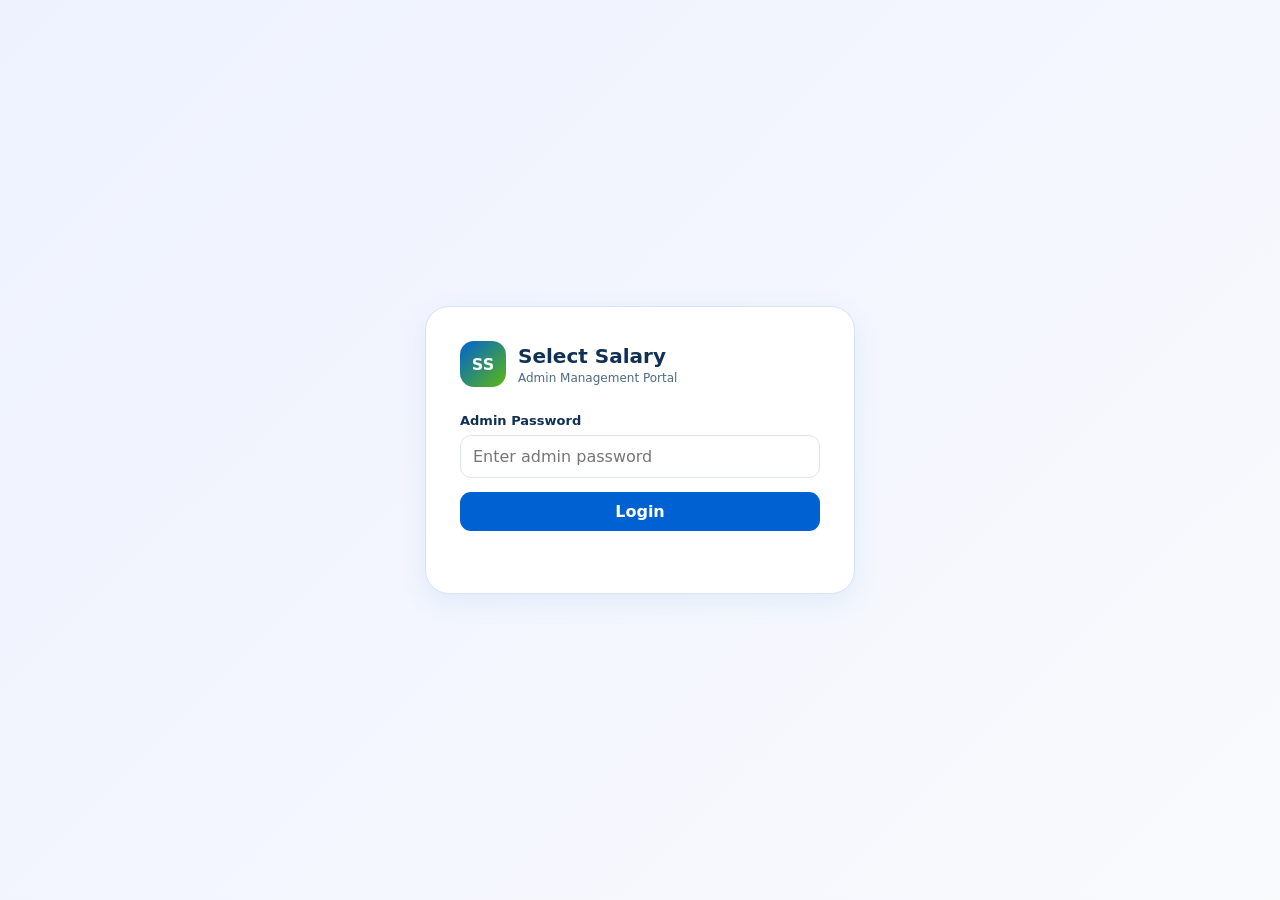
==== admin.html @ cc9e25c1 "Add files via upload first draft after Colour change" ====
<!DOCTYPE html>
<html lang="en">
<head>
<meta charset="UTF-8">
<meta name="viewport" content="width=device-width, initial-scale=1.0">
<title>Select Salary | Admin Dashboard</title>

<style>
* {
  box-sizing: border-box;
}

:root {
  --bg: #f4f8fb;
  --card: #ffffff;
  --text: #123054;
  --muted: #4d6a86;
  --line: #d7e4f2;
  --primary: #0062d2;
  --primary2: #5cb811;
  --success: #5cb811;
  --warning: #b7791f;
  --danger: #c53030;
  --shadow: 0 8px 28px rgba(0,98,210,.08);
  --radius: 18px;
  --blue: #0062d2;
  --green: #5cb811;
  --blue-soft: #e6f0fb;
  --green-soft: #eef8e4;
}

html {
  scroll-behavior: smooth;
}

body {
  margin: 0;
  background: var(--bg);
  color: var(--text);
  font-family: Inter, system-ui, -apple-system, BlinkMacSystemFont, "Segoe UI", sans-serif;
}

img,
svg,
video,
canvas {
  max-width: 100%;
}

button,
input,
select,
textarea {
  font: inherit;
}

button {
  cursor: pointer;
}

.hidden {
  display: none !important;
}

/* =========================
   LOGIN
========================= */

.login-screen {
  min-height: 100vh;
  display: grid;
  place-items: center;
  padding: 24px;
  background: linear-gradient(135deg, #eef2ff, #f8fafc);
}

.login-card {
  width: min(430px, 100%);
  background: #fff;
  border: 1px solid var(--line);
  border-radius: 24px;
  padding: 34px;
  box-shadow: var(--shadow);
}

.brand {
  display: flex;
  align-items: center;
  gap: 12px;
  margin-bottom: 26px;
}

.brand-logo {
  width: 46px;
  height: 46px;
  border-radius: 14px;
  background: linear-gradient(135deg, var(--primary), var(--primary2));
  color: #fff;
  display: grid;
  place-items: center;
  font-weight: 800;
  flex-shrink: 0;
}

.brand h1 {
  font-size: 20px;
  margin: 0;
}

.brand p {
  font-size: 12px;
  color: var(--muted);
  margin: 3px 0 0;
}

label {
  font-size: 13px;
  font-weight: 700;
  display: block;
  margin: 0 0 7px;
}

input,
select,
textarea {
  width: 100%;
  border: 1px solid #dfe3eb;
  border-radius: 11px;
  padding: 11px 12px;
  background: #fff;
  outline: none;
  color: var(--text);
}

input:focus,
select:focus,
textarea:focus {
  border-color: var(--primary);
  box-shadow: 0 0 0 3px rgba(79,70,229,.10);
}

.btn {
  border: 0;
  border-radius: 11px;
  padding: 10px 15px;
  font-weight: 700;
  background: #eef0f5;
  color: #303747;
  transition: .15s ease;
}

.btn:hover {
  transform: translateY(-1px);
}

.btn-primary {
  background: var(--primary);
  color: #fff;
}

.btn-danger {
  background: #fee2e2;
  color: #991b1b;
}

.btn-success {
  background: #dcfce7;
  color: #166534;
}

.btn:disabled {
  opacity: .55;
  cursor: not-allowed;
  transform: none;
}

.full {
  width: 100%;
}

.error {
  color: var(--danger);
  font-size: 13px;
  margin-top: 10px;
  min-height: 18px;
  line-height: 1.4;
}

/* =========================
   APP
========================= */

.app {
  min-height: 100vh;
  max-width: 100%;
}

.topbar {
  min-height: 72px;
  height: auto;
  background: #fff;
  border-bottom: 1px solid var(--line);
  display: flex;
  align-items: center;
  justify-content: space-between;
  gap: 12px;
  padding: 12px 28px;
  position: sticky;
  top: 0;
  z-index: 20;
}

.top-left {
  display: flex;
  align-items: center;
  gap: 13px;
}

.top-title {
  font-size: 18px;
  font-weight: 800;
}

.top-sub {
  font-size: 11px;
  color: var(--muted);
}

.top-actions {
  display: flex;
  gap: 9px;
  align-items: center;
}

.layout {
  display: flex;
  min-height: calc(100vh - 72px);
}

.sidebar {
  width: 235px;
  background: #fff;
  border-right: 1px solid var(--line);
  padding: 20px 14px;
  flex-shrink: 0;
}

.nav {
  display: grid;
  gap: 5px;
}

.nav button {
  border: 0;
  background: transparent;
  text-align: left;
  padding: 12px 13px;
  border-radius: 11px;
  color: #596174;
  font-weight: 700;
}

.nav button.active,
.nav button:hover {
  background: #eef0ff;
  color: var(--primary);
}

.main {
  flex: 1;
  padding: 26px;
  min-width: 0;
}

.page {
  display: none;
}

.page.active {
  display: block;
}

.page-head {
  display: flex;
  justify-content: space-between;
  gap: 15px;
  align-items: flex-start;
  margin-bottom: 22px;
}

.page-head h2 {
  margin: 0 0 5px;
  font-size: 25px;
}

.page-head p {
  margin: 0;
  color: var(--muted);
  font-size: 13px;
}

/* =========================
   KPI
========================= */

.kpis {
  display: grid;
  grid-template-columns: repeat(5, minmax(0, 1fr));
  gap: 14px;
  margin-bottom: 20px;
}

.kpi {
  background: var(--card);
  border: 1px solid var(--line);
  border-radius: var(--radius);
  padding: 18px;
  box-shadow: var(--shadow);
}

.kpi-label {
  font-size: 12px;
  color: var(--muted);
  font-weight: 700;
}

.kpi-value {
  font-size: 29px;
  font-weight: 850;
  margin-top: 7px;
}

.kpi-note {
  font-size: 11px;
  color: var(--muted);
  margin-top: 3px;
}

/* =========================
   CARDS
========================= */

.grid2 {
  display: grid;
  grid-template-columns: 1.45fr 1fr;
  gap: 18px;
}

.card {
  background: #fff;
  border: 1px solid var(--line);
  border-radius: var(--radius);
  box-shadow: var(--shadow);
  padding: 19px;
}

.card-head {
  display: flex;
  align-items: center;
  justify-content: space-between;
  gap: 10px;
  margin-bottom: 16px;
}

.card-head h3 {
  margin: 0;
  font-size: 15px;
}

.muted {
  color: var(--muted);
  font-size: 12px;
}

/* =========================
   PIPELINE
========================= */

.pipeline {
  display: grid;
  gap: 11px;
}

.pipe-row {
  display: grid;
  grid-template-columns: 130px 1fr 45px;
  gap: 10px;
  align-items: center;
  font-size: 12px;
  font-weight: 700;
}

.bar {
  height: 9px;
  background: #edf0f5;
  border-radius: 99px;
  overflow: hidden;
}

.bar i {
  display: block;
  height: 100%;
  background: var(--primary);
  border-radius: 99px;
  transition: width .3s ease;
}

/* =========================
   TABLE
========================= */

.table-wrap {
  overflow: auto;
  position: relative;
  max-width: 100%;
  -webkit-overflow-scrolling: touch;
  overscroll-behavior-x: contain;
}

.table {
  width: 100%;
  border-collapse: collapse;
  min-width: 980px;
}

.table th,
.table td {
  padding: 12px 10px;
  border-bottom: 1px solid var(--line);
  text-align: left;
  font-size: 12px;
  vertical-align: top;
}

.table th {
  font-size: 11px;
  color: var(--muted);
  text-transform: uppercase;
  letter-spacing: .04em;
}

.table tr:hover td {
  background: #fafbff;
}

/* =========================
   BADGES
========================= */

.badge {
  display: inline-flex;
  align-items: center;
  border-radius: 99px;
  padding: 5px 9px;
  font-size: 10px;
  font-weight: 800;
  background: #eef0f5;
  white-space: nowrap;
}

.b-new {
  background: #e0e7ff;
  color: #3730a3;
}

.b-contact {
  background: #fef3c7;
  color: #92400e;
}

.b-short {
  background: #dcfce7;
  color: #166534;
}

.b-selected {
  background: #d1fae5;
  color: #065f46;
}

.b-reject {
  background: #fee2e2;
  color: #991b1b;
}

/* =========================
   FILTERS
========================= */

.filters {
  display: grid;
  grid-template-columns: 2fr repeat(4, 1fr) auto;
  gap: 9px;
  margin-bottom: 15px;
}

.filters > * {
  min-width: 0;
}

.search {
  position: relative;
}

.search input {
  padding-left: 36px;
}

.search span {
  position: absolute;
  left: 12px;
  top: 50%;
  transform: translateY(-50%);
  color: #9ca3af;
  pointer-events: none;
}

/* =========================
   ACTIONS
========================= */

.actions {
  display: flex;
  gap: 6px;
  flex-wrap: wrap;
}

.icon-btn {
  padding: 7px 9px;
  border: 0;
  border-radius: 9px;
  background: #f0f2f7;
  font-size: 12px;
  font-weight: 700;
}

.icon-btn:hover {
  background: #e6e9f0;
}

/* =========================
   QUICK ACTIONS
========================= */

.quick-actions-cell {
  position: relative;
  min-width: 105px;
}

.quick-actions {
  position: relative;
  display: flex;
  justify-content: flex-start;
  align-items: center;
}

.quick-menu-btn {
  width: 36px;
  height: 36px;
  border: 1px solid #e2e5ec;
  border-radius: 10px;
  background: #f8f9fc;
  color: #303747;
  display: inline-flex;
  align-items: center;
  justify-content: center;
  font-size: 21px;
  line-height: 1;
  padding: 0;
  transition: .15s ease;
}

.quick-menu-btn:hover,
.quick-menu-btn.open {
  background: #eef0ff;
  color: var(--primary);
  border-color: #d8dcff;
}

.quick-menu {
  position: absolute;
  top: calc(100% + 7px);
  right: 0;
  width: 205px;
  background: #fff;
  border: 1px solid #e4e7ee;
  border-radius: 13px;
  box-shadow: 0 14px 35px rgba(20,30,55,.14);
  padding: 6px;
  z-index: 30;
  display: none;
}

.quick-menu.open {
  display: block;
  animation: quickMenuIn .12s ease;
}

@keyframes quickMenuIn {
  from {
    opacity: 0;
    transform: translateY(-4px);
  }
  to {
    opacity: 1;
    transform: translateY(0);
  }
}

.quick-menu-item {
  width: 100%;
  border: 0;
  background: transparent;
  display: flex;
  align-items: center;
  gap: 10px;
  text-align: left;
  padding: 10px 11px;
  border-radius: 9px;
  font-size: 12px;
  font-weight: 700;
  color: #303747;
}

.quick-menu-item:hover {
  background: #f4f5f9;
}

.quick-menu-icon {
  width: 25px;
  text-align: center;
  font-size: 16px;
  flex-shrink: 0;
}

.quick-menu-divider {
  height: 1px;
  background: var(--line);
  margin: 5px 4px;
}

/* When menu is near bottom, JS can add this class */
.quick-menu.open-up {
  top: auto;
  bottom: calc(100% + 7px);
}

/* =========================
   EMPTY
========================= */

.empty {
  text-align: center;
  padding: 45px;
  color: var(--muted);
  font-size: 13px;
}

/* =========================
   MODALS
========================= */

.modal-backdrop {
  position: fixed;
  inset: 0;
  background: rgba(15,23,42,.45);
  z-index: 50;
  display: none;
  align-items: center;
  justify-content: center;
  padding: 20px;
}

.modal-backdrop.open {
  display: flex;
}

.modal {
  width: min(850px, 100%);
  max-height: 90vh;
  overflow: auto;
  background: #fff;
  border-radius: 20px;
  padding: 23px;
  box-shadow: 0 20px 60px rgba(0,0,0,.2);
}

.modal-head {
  display: flex;
  justify-content: space-between;
  gap: 12px;
  align-items: flex-start;
  margin-bottom: 18px;
}

.modal-head h3 {
  margin: 0;
  font-size: 20px;
}

.close {
  border: 0;
  background: #f1f3f7;
  width: 34px;
  height: 34px;
  border-radius: 50%;
  font-size: 18px;
}

.form-grid {
  display: grid;
  grid-template-columns: repeat(2, 1fr);
  gap: 14px;
}

.full-col {
  grid-column: 1 / -1;
}

.modal-foot {
  display: flex;
  justify-content: flex-end;
  flex-wrap: wrap;
  gap: 8px;
  margin-top: 18px;
}

/* =========================
   RESUME
========================= */

.resume-btn {
  display: inline-block;
  text-decoration: none;
  background: #eef0ff;
  color: var(--primary);
  font-weight: 800;
  padding: 7px 10px;
  border-radius: 9px;
  font-size: 11px;
}

.resume-btn:hover {
  background: #e4e6ff;
}

/* =========================
   SMART ASSIST
========================= */

.assist {
  background: linear-gradient(135deg, #f5f3ff, #fff);
  border: 1px solid #ddd8ff;
}

.assist-row {
  display: flex;
  gap: 9px;
}

.assist-row input {
  flex: 1;
}

.assist-help {
  margin-top: 9px;
  font-size: 11px;
  color: var(--muted);
  line-height: 1.5;
}

.result-count {
  font-size: 12px;
  color: var(--muted);
  margin-bottom: 10px;
}

/* =========================
   JOBS
========================= */

.job-grid {
  display: grid;
  grid-template-columns: repeat(3, minmax(0, 1fr));
  gap: 15px;
}

.job-card {
  border: 1px solid var(--line);
  border-radius: 15px;
  padding: 16px;
  background: #fff;
}

.job-card h3 {
  margin: 0 0 5px;
  font-size: 15px;
}

.job-card p {
  margin: 4px 0;
  color: var(--muted);
  font-size: 12px;
}

.job-desc {
  margin-top: 10px;
  line-height: 1.5;
}

.job-foot {
  display: flex;
  justify-content: space-between;
  align-items: center;
  flex-wrap: wrap;
  margin-top: 15px;
  gap: 8px;
}

/* =========================
   TOAST
========================= */

.toast {
  position: fixed;
  right: 20px;
  bottom: 20px;
  z-index: 100;
  background: #172033;
  color: #fff;
  border-radius: 12px;
  padding: 12px 15px;
  font-size: 12px;
  font-weight: 700;
  box-shadow: var(--shadow);
  transform: translateY(20px);
  opacity: 0;
  pointer-events: none;
  transition: .2s;
}

.toast.show {
  transform: none;
  opacity: 1;
}

/* =========================
   LOADING
========================= */

.loading-line {
  height: 10px;
  background: #edf0f5;
  border-radius: 8px;
  animation: pulse 1s infinite;
}

@keyframes pulse {
  50% {
    opacity: .45;
  }
}

/* =========================
   RESPONSIVE
========================= */

@media (max-width: 1200px) {

  .kpis {
    grid-template-columns: repeat(3, minmax(0, 1fr));
  }

  .grid2 {
    grid-template-columns: 1fr;
  }

  .job-grid {
    grid-template-columns: repeat(2, minmax(0, 1fr));
  }

  .filters {
    grid-template-columns: 1fr 1fr 1fr;
  }

  .main {
    padding: 20px;
  }
}

@media (max-width: 980px) {

  .topbar {
    padding: 10px 16px;
  }

  .layout {
    flex-direction: column;
    min-height: 0;
  }

  .sidebar {
    width: 100%;
    border-right: 0;
    border-bottom: 1px solid var(--line);
    padding: 10px 12px;
    background: #fff;
  }

  .nav {
    display: flex;
    gap: 6px;
    overflow-x: auto;
    -webkit-overflow-scrolling: touch;
  }

  .nav button {
    flex: 1 0 auto;
    text-align: center;
    white-space: nowrap;
    min-height: 44px;
    padding: 10px 14px;
  }

  .page-head {
    flex-wrap: wrap;
  }

  .pipe-row {
    grid-template-columns: 1fr 40px;
    gap: 8px;
  }

  .pipe-row > :first-child {
    grid-column: 1 / -1;
  }
}

@media (max-width: 760px) {

  .login-screen {
    padding: 16px;
  }

  .login-card {
    padding: 22px 18px;
    border-radius: 18px;
  }

  .topbar {
    padding: 10px 12px;
    align-items: flex-start;
  }

  .top-title {
    font-size: 16px;
  }

  .top-sub {
    display: none;
  }

  .top-actions {
    flex-wrap: wrap;
    justify-content: flex-end;
  }

  .top-actions .btn {
    padding: 8px 10px;
    min-height: 40px;
  }

  #syncText {
    display: none;
  }

  .main {
    padding: 14px 12px 28px;
  }

  .page-head {
    flex-direction: column;
    align-items: stretch;
    margin-bottom: 16px;
  }

  .page-head h2 {
    font-size: 22px;
  }

  .page-head .btn {
    width: 100%;
    min-height: 44px;
  }

  .kpis {
    grid-template-columns: 1fr 1fr;
    gap: 10px;
  }

  .kpi {
    padding: 14px;
  }

  .kpi-value {
    font-size: 24px;
  }

  .card {
    padding: 14px;
  }

  .card-head {
    flex-wrap: wrap;
  }

  .job-grid,
  .form-grid,
  .filters {
    grid-template-columns: 1fr;
  }

  .assist-row {
    flex-direction: column;
  }

  .modal-backdrop {
    padding: 0;
    align-items: flex-end;
  }

  .modal {
    width: 100%;
    max-height: 100dvh;
    border-radius: 18px 18px 0 0;
    padding: 16px;
  }

  .modal-head h3 {
    font-size: 18px;
  }

  .modal-foot {
    justify-content: stretch;
  }

  .modal-foot .btn {
    flex: 1 1 100%;
    min-height: 44px;
  }

  .close {
    width: 40px;
    height: 40px;
    flex-shrink: 0;
  }

  button,
  .btn,
  .icon-btn,
  .resume-btn {
    min-height: 40px;
  }

  input,
  select,
  textarea {
    font-size: 16px;
    max-width: 100%;
  }

  .table th,
  .table td {
    padding: 10px 8px;
  }

  .empty {
    padding: 28px 12px;
  }

  .toast {
    left: 12px;
    right: 12px;
    bottom: 12px;
  }

  .quick-menu {
    position: fixed;
    width: min(220px, calc(100vw - 24px));
    right: 12px;
    top: auto;
    bottom: 12px;
  }

  .quick-menu.open-up {
    top: auto;
    bottom: 12px;
  }

  .quick-actions-cell {
    min-width: 75px;
  }
}

@media (max-width: 480px) {

  .kpis {
    grid-template-columns: 1fr;
  }

  .brand h1 {
    font-size: 18px;
  }

  .top-left {
    gap: 8px;
    min-width: 0;
  }

  .top-title {
    font-size: 15px;
    overflow: hidden;
    text-overflow: ellipsis;
    white-space: nowrap;
  }

  .nav button {
    padding: 10px 11px;
    font-size: 13px;
  }

  .job-card {
    padding: 14px;
  }

  .job-foot .actions,
  .job-foot .btn {
    width: 100%;
  }

  .job-foot .btn {
    text-align: center;
    justify-content: center;
  }
}

/* ============================================================
   QUICK ACTIONS
   ============================================================ */

   .quick-actions-cell {
  position: relative;
  width: 55px;
  text-align: center !important;
}

.quick-actions {
  position: relative;
  display: inline-flex;
  justify-content: center;
}

.quick-actions-btn {
  width: 34px;
  height: 34px;
  border: 1px solid #e1e5ed;
  background: #fff;
  color: #4b5563;
  border-radius: 9px;
  font-size: 20px;
  line-height: 1;
  display: inline-flex;
  align-items: center;
  justify-content: center;
  padding: 0;
  transition: .15s ease;
}

.quick-actions-btn:hover,
.quick-actions-btn.open {
  background: #eef0ff;
  border-color: #cfd3ff;
  color: var(--primary);
}

.quick-actions-menu {
  position: absolute;
  right: 0;
  top: calc(100% + 7px);
  width: 205px;
  background: #fff;
  border: 1px solid var(--line);
  border-radius: 13px;
  box-shadow: 0 14px 35px rgba(20,30,55,.15);
  padding: 6px;
  z-index: 1000;
  display: none;
}

.quick-actions-menu.open {
  display: block;
}

.quick-action-item {
  width: 100%;
  display: flex;
  align-items: center;
  gap: 10px;
  border: 0;
  background: transparent;
  padding: 10px 11px;
  border-radius: 9px;
  text-align: left;
  color: var(--text);
  font-size: 12px;
  font-weight: 700;
}

.quick-action-item:hover {
  background: #f4f5f9;
}

.quick-action-icon {
  width: 25px;
  height: 25px;
  border-radius: 7px;
  display: grid;
  place-items: center;
  background: #eef0ff;
  flex-shrink: 0;
  font-size: 14px;
}

.quick-action-label {
  flex: 1;
}

@media (max-width: 760px) {

  .quick-actions-menu {
    position: fixed;
    right: 12px;
    top: auto;
    bottom: 12px;
    width: min(225px, calc(100vw - 24px));
  }

  .quick-action-item {
    padding: 12px;
    font-size: 13px;
  }

  .quick-actions-btn {
    width: 40px;
    height: 40px;
  }

}

@media (hover: none) and (pointer: coarse) {

  .btn:hover {
    transform: none;
  }

  .nav button,
  .btn,
  .icon-btn,
  .quick-menu-btn,
  .quick-actions-btn,
  .close {
    min-height: 44px;
  }
}
</style>
</head>

<body>

<!-- =========================================================
     LOGIN
========================================================= -->

<section id="loginScreen" class="login-screen">

  <div class="login-card">

    <div class="brand">

      <div class="brand-logo">SS</div>

      <div>
        <h1>Select Salary</h1>
        <p>Admin Management Portal</p>
      </div>

    </div>

    <form id="loginForm">

      <label for="password">Admin Password</label>

      <input
        id="password"
        type="password"
        autocomplete="current-password"
        placeholder="Enter admin password"
        required
      >

      <button
        id="loginBtn"
        class="btn btn-primary full"
        style="margin-top:14px"
        type="submit"
      >
        Login
      </button>

      <div id="loginError" class="error"></div>

    </form>

  </div>

</section>


<!-- =========================================================
     APPLICATION
========================================================= -->

<div id="app" class="app hidden">

  <header class="topbar">

    <div class="top-left">

      <div
        class="brand-logo"
        style="width:40px;height:40px;border-radius:11px"
      >
        SS
      </div>

      <div>
        <div class="top-title">Select Salary</div>
        <div class="top-sub">Recruitment Administration</div>
      </div>

    </div>

    <div class="top-actions">

      <span id="syncText" class="muted">Ready</span>

      <button id="refreshBtn" class="btn">
        ↻ Refresh
      </button>

      <button id="logoutBtn" class="btn btn-danger">
        Logout
      </button>

    </div>

  </header>


  <div class="layout">

    <aside class="sidebar">

      <nav class="nav">

        <button class="active" data-page="dashboard">
          🏠 Dashboard
        </button>

        <button data-page="candidates">
          👥 Candidates
        </button>

        <button data-page="jobs">
          💼 Jobs
        </button>

      </nav>

    </aside>


    <main class="main">

      <!-- =====================================================
           DASHBOARD
      ====================================================== -->

      <section id="dashboardPage" class="page active">

        <div class="page-head">

          <div>

            <h2>Dashboard</h2>

            <p>
              Quick overview of your recruitment activity.
            </p>

          </div>

        </div>


        <div class="kpis">

          <div class="kpi">

            <div class="kpi-label">TOTAL CANDIDATES</div>

            <div id="kTotal" class="kpi-value">—</div>

            <div class="kpi-note">
              All registered candidates
            </div>

          </div>


          <div class="kpi">

            <div class="kpi-label">TODAY</div>

            <div id="kToday" class="kpi-value">—</div>

            <div class="kpi-note">
              Registrations today
            </div>

          </div>


          <div class="kpi">

            <div class="kpi-label">NEW</div>

            <div id="kNew" class="kpi-value">—</div>

            <div class="kpi-note">
              Need attention
            </div>

          </div>


          <div class="kpi">

            <div class="kpi-label">CONTACTED</div>

            <div id="kContacted" class="kpi-value">—</div>

            <div class="kpi-note">
              Candidate contacted
            </div>

          </div>


          <div class="kpi">

            <div class="kpi-label">SHORTLISTED</div>

            <div id="kShort" class="kpi-value">—</div>

            <div class="kpi-note">
              Shortlisted candidates
            </div>

          </div>

        </div>


        <div class="grid2">

          <div class="card">

            <div class="card-head">

              <h3>Candidate Pipeline</h3>

              <span
                id="pipelineTotal"
                class="muted"
              >
                Loading…
              </span>

            </div>

            <div
              id="pipeline"
              class="pipeline"
            >

              <div class="loading-line"></div>
              <div class="loading-line"></div>
              <div class="loading-line"></div>

            </div>

          </div>


          <div class="card assist">

            <div class="card-head">

              <h3>🤖 Smart Assist</h3>

              <span class="badge">
                LOCAL SEARCH
              </span>

            </div>

            <div class="assist-row">

              <input
                id="assistInput"
                placeholder="e.g. engineers from Mumbai"
              >

            </div>

            <button
              id="assistBtn"
              class="btn btn-primary"
              style="margin-top:9px"
            >
              Search Candidates
            </button>

            <div class="assist-help">

              Searches candidates already loaded in this portal.
              No extra server request is made for each question.

            </div>

            <div
              id="assistResult"
              style="margin-top:13px"
            ></div>

          </div>

        </div>


        <div
          class="card"
          style="margin-top:18px"
        >

          <div class="card-head">

            <h3>Latest Candidates</h3>

            <button
              class="btn"
              data-go="candidates"
            >
              View all
            </button>

          </div>

          <div
            id="latestCandidates"
            class="table-wrap"
          ></div>

        </div>

      </section>


      <!-- =====================================================
           CANDIDATES
      ====================================================== -->

      <section id="candidatesPage" class="page">

        <div class="page-head">

          <div>

            <h2>Candidates</h2>

            <p>
              Search, filter and manage candidate records.
            </p>

          </div>

          <button
            class="btn btn-primary"
            id="candidateRefresh"
          >
            ↻ Refresh
          </button>

        </div>


        <div class="card">

          <div class="filters">

            <div class="search">

              <span>⌕</span>

              <input
                id="candidateSearch"
                placeholder="Search name, mobile, email, skills, job…"
              >

            </div>


            <select id="statusFilter">

              <option value="">
                All Status
              </option>

              <option>New</option>
              <option>Contacted</option>
              <option>Interview Scheduled</option>
              <option>Shortlisted</option>
              <option>Selected</option>
              <option>Rejected</option>
              <option>On Hold</option>

            </select>


            <select id="experienceFilter">

              <option value="">
                All Experience
              </option>

              <option>Fresher</option>
              <option>0-1 Year</option>
              <option>1-3 Years</option>
              <option>3-5 Years</option>
              <option>5-10 Years</option>
              <option>10+ Years</option>

            </select>


            <input
              id="locationFilter"
              placeholder="Location"
            >


            <input
              id="roleFilter"
              placeholder="Job role"
            >


            <button
              id="clearFilters"
              class="btn"
            >
              Clear
            </button>

          </div>


          <div
            id="candidateCount"
            class="result-count"
          ></div>


          <div
            id="candidateTable"
            class="table-wrap"
          ></div>

        </div>

      </section>


      <!-- =====================================================
           JOBS
      ====================================================== -->

      <section id="jobsPage" class="page">

        <div class="page-head">

          <div>

            <h2>Jobs</h2>

            <p>
              Manage job openings displayed on the candidate portal.
            </p>

          </div>

          <button
            id="addJobBtn"
            class="btn btn-primary"
          >
            ＋ Add Job
          </button>

        </div>


        <div
          id="jobsGrid"
          class="job-grid"
        ></div>

      </section>

    </main>

  </div>

</div>


<!-- =========================================================
     CANDIDATE MODAL
========================================================= -->

<div
  id="candidateModal"
  class="modal-backdrop"
>

  <div class="modal">

    <div class="modal-head">

      <div>

        <h3 id="candidateModalTitle">
          Candidate
        </h3>

        <div
          id="candidateModalSub"
          class="muted"
        ></div>

      </div>

      <button
        class="close"
        data-close="candidateModal"
      >
        ×
      </button>

    </div>


    <form id="candidateForm">

      <input
        id="candidateRow"
        type="hidden"
      >


      <div class="form-grid">

        <div>

          <label>Status</label>

          <select id="editStatus">

            <option>New</option>
            <option>Contacted</option>
            <option>Interview Scheduled</option>
            <option>Shortlisted</option>
            <option>Selected</option>
            <option>Rejected</option>
            <option>On Hold</option>

          </select>

        </div>


        <div>

          <label>Last Contact Date</label>

          <input
            id="editContactDate"
            type="date"
          >

        </div>


        <div>

          <label>Full Name</label>

          <input
            id="editName"
            disabled
          >

        </div>


        <div>

          <label>Mobile</label>

          <input
            id="editMobile"
            disabled
          >

        </div>


        <div>

          <label>Email</label>

          <input
            id="editEmail"
            disabled
          >

        </div>


        <div>

          <label>Location</label>

          <input
            id="editLocation"
            disabled
          >

        </div>


        <div>

          <label>Qualification</label>

          <input
            id="editQualification"
            disabled
          >

        </div>


        <div>

          <label>Experience</label>

          <input
            id="editExperience"
            disabled
          >

        </div>


        <div>

          <label>Current Salary</label>

          <input
            id="editCurrentSalary"
            disabled
          >

        </div>


        <div>

          <label>Expected Salary</label>

          <input
            id="editExpectedSalary"
            disabled
          >

        </div>


        <div>

          <label>Preferred Job Role</label>

          <input
            id="editJobRole"
            disabled
          >

        </div>


        <div>

          <label>Employment Type</label>

          <input
            id="editEmploymentType"
            disabled
          >

        </div>


        <div>

          <label>Preferred Location</label>

          <input
            id="editPreferredLocation"
            disabled
          >

        </div>


        <div>

          <label>Applied Job</label>

          <input
            id="editAppliedJob"
            disabled
          >

        </div>


        <div class="full-col">

          <label>Skills</label>

          <textarea
            id="editSkills"
            rows="3"
            disabled
          ></textarea>

        </div>


        <div class="full-col">

          <label>Admin Notes</label>

          <textarea
            id="editNotes"
            rows="4"
            placeholder="Internal notes…"
          ></textarea>

        </div>


        <div
          class="full-col"
          id="resumeArea"
        ></div>

      </div>


      <div class="modal-foot">

        <button
          type="button"
          class="btn"
          data-close="candidateModal"
        >
          Cancel
        </button>

        <button
          class="btn btn-primary"
          type="submit"
        >
          Save Changes
        </button>

      </div>

    </form>

  </div>

</div>


<!-- =========================================================
     JOB MODAL
========================================================= -->

<div
  id="jobModal"
  class="modal-backdrop"
>

  <div class="modal">

    <div class="modal-head">

      <div>

        <h3 id="jobModalTitle">
          Add Job
        </h3>

        <div class="muted">
          Publish an opening to the candidate portal.
        </div>

      </div>

      <button
        class="close"
        data-close="jobModal"
      >
        ×
      </button>

    </div>


    <form id="jobForm">

      <input
        id="jobRow"
        type="hidden"
      >


      <div class="form-grid">

        <div>

          <label>Job Title *</label>

          <input
            id="jobTitle"
            required
          >

        </div>


        <div>

          <label>Company Name</label>

          <input id="companyName">

        </div>


        <div>

          <label>Location</label>

          <input id="jobLocation">

        </div>


        <div>

          <label>Employment Type</label>

          <input
            id="jobEmployment"
            placeholder="Full Time / Remote / Hybrid"
          >

        </div>


        <div>

          <label>Experience Required</label>

          <input id="jobExperience">

        </div>


        <div>

          <label>Salary Range</label>

          <input id="jobSalary">

        </div>


        <div class="full-col">

          <label>Skills Required</label>

          <input id="jobSkills">

        </div>


        <div class="full-col">

          <label>Job Description</label>

          <textarea
            id="jobDescription"
            rows="5"
          ></textarea>

        </div>


        <div>

          <label>Status</label>

          <select id="jobStatus">

            <option>Active</option>
            <option>Inactive</option>

          </select>

        </div>

      </div>


      <div class="modal-foot">

        <button
          type="button"
          class="btn"
          data-close="jobModal"
        >
          Cancel
        </button>

        <button
          class="btn btn-primary"
          type="submit"
        >
          Save Job
        </button>

      </div>

    </form>

  </div>

</div>


<div id="toast" class="toast"></div>


<script>

/* ============================================================
   SELECT SALARY ADMIN PORTAL
============================================================ */

/* ============================================================
   CONFIGURATION
============================================================ */

const SCRIPT_URL =
  "https://script.google.com/macros/s/AKfycbzGV765IlokNMc_FsPgx7IIul_jkfSutpWu78Lt-ZUu9IYy3US8ZYkBAU61GqTsseaWvQ/exec";

const SESSION_KEY =
  "selectSalaryAdminSession";

const CACHE_KEY =
  "selectSalaryAdminCache";


/* ============================================================
   STATE
============================================================ */

let adminPassword = "";
let candidates = [];
let jobs = [];
let stats = {};
let loading = false;


/* ============================================================
   SHORTCUT
============================================================ */

const $ = id =>
  document.getElementById(id);


/* ============================================================
   UI HELPERS
============================================================ */

function showToast(message) {

  const t = $("toast");

  t.textContent = message;

  t.classList.add("show");

  clearTimeout(showToast.timer);

  showToast.timer =
    setTimeout(
      () => t.classList.remove("show"),
      2600
    );
}


function setSync(text) {

  $("syncText").textContent = text;

}


/* ============================================================
   API URL
============================================================ */

function apiUrl(action, extra = {}) {

  const u =
    new URL(SCRIPT_URL);

  u.searchParams.set(
    "action",
    action
  );

  Object.entries(extra).forEach(
    ([key, value]) => {

      u.searchParams.set(
        key,
        value ?? ""
      );

    }
  );

  return u.toString();
}


/* ============================================================
   SAFE JSON FETCH
============================================================ */

async function fetchJson(url, options = {}) {

  const response =
    await fetch(
      url,
      {
        ...options,
        cache: "no-store"
      }
    );

  const text =
    await response.text();

  let data;

  try {

    data =
      JSON.parse(text);

  } catch (error) {

    throw new Error(
      "Server returned an invalid response. " +
      "Please check the Apps Script Web App deployment."
    );

  }

  if (!response.ok) {

    throw new Error(
      data.message ||
      "Server request failed."
    );

  }

  return data;
}


/* ============================================================
   AUTHENTICATION
============================================================ */

async function authenticate(password) {

  const data =
    await fetchJson(
      apiUrl(
        "getCandidates",
        {
          adminPassword: password
        }
      )
    );

  if (!data.success) {

    throw new Error(
      data.message ||
      "Incorrect admin password."
    );

  }

  return data.candidates || [];
}


/* ============================================================
   GET CANDIDATES
============================================================ */

async function getCandidates() {

  const data =
    await fetchJson(
      apiUrl(
        "getCandidates",
        {
          adminPassword
        }
      )
    );

  if (!data.success) {

    throw new Error(
      data.message ||
      "Could not load candidates."
    );

  }

  return data.candidates || [];
}


/* ============================================================
   GET JOBS
============================================================ */

async function getJobs() {

  const data =
    await fetchJson(
      apiUrl(
        "getJobs",
        {
          adminPassword
        }
      )
    );

  if (!data.success) {

    throw new Error(
      data.message ||
      "Could not load jobs."
    );

  }

  return data.jobs || [];
}


/* ============================================================
   POST ACTION
============================================================ */

async function postAction(payload) {

  const data =
    await fetchJson(
      SCRIPT_URL,
      {
        method: "POST",
        headers: {
          "Content-Type":
            "text/plain;charset=utf-8"
        },
        body: JSON.stringify(payload)
      }
    );

  return data;
}


/* ============================================================
   SESSION
============================================================ */

function saveSession() {

  sessionStorage.setItem(
    SESSION_KEY,
    JSON.stringify({
      password: adminPassword,
      at: Date.now()
    })
  );

}


function loadSession() {

  try {

    const s =
      JSON.parse(
        sessionStorage.getItem(
          SESSION_KEY
        ) || "null"
      );

    if (
      s &&
      s.password
    ) {

      return s;

    }

  } catch (e) {}

  return null;
}


function clearSession() {

  sessionStorage.removeItem(
    SESSION_KEY
  );

  sessionStorage.removeItem(
    CACHE_KEY
  );

}


/* ============================================================
   CACHE
============================================================ */

function saveCache() {

  try {

    sessionStorage.setItem(
      CACHE_KEY,
      JSON.stringify({
        candidates,
        jobs,
        stats,
        at: Date.now()
      })
    );

  } catch (e) {}

}


function loadCache() {

  try {

    const c =
      JSON.parse(
        sessionStorage.getItem(
          CACHE_KEY
        ) || "null"
      );

    if (
      c &&
      Array.isArray(c.candidates) &&
      Array.isArray(c.jobs)
    ) {

      return c;

    }

  } catch (e) {}

  return null;
}


/* ============================================================
   APP
============================================================ */

function openApp() {

  $("loginScreen")
    .classList
    .add("hidden");

  $("app")
    .classList
    .remove("hidden");

}


/* ============================================================
   PAGE NAVIGATION
============================================================ */

function showPage(name) {

  document
    .querySelectorAll(".page")
    .forEach(
      p =>
        p.classList.remove("active")
    );

  const page =
    $(name + "Page");

  if (page) {

    page.classList.add("active");

  }

  document
    .querySelectorAll(".nav button")
    .forEach(
      b =>
        b.classList.toggle(
          "active",
          b.dataset.page === name
        )
    );

  closeQuickMenus();

  if (name === "candidates") {

    renderCandidates();

  }

  if (name === "jobs") {

    renderJobs();

  }

}


/* ============================================================
   ESCAPE HTML
============================================================ */

function escapeHtml(value) {

  return String(
    value ?? ""
  ).replace(
    /[&<>"']/g,
    m => ({
      "&": "&amp;",
      "<": "&lt;",
      ">": "&gt;",
      '"': "&quot;",
      "'": "&#039;"
    }[m])
  );

}


function escapeAttr(value) {

  return escapeHtml(value)
    .replace(
      /`/g,
      "&#096;"
    );

}


/* ============================================================
   STATUS BADGE
============================================================ */

function statusBadge(status) {

  const s =
    (status || "New")
      .toLowerCase();

  let cls = "";

  if (s === "new") {

    cls = "b-new";

  } else if (
    s === "contacted" ||
    s.includes("interview")
  ) {

    cls = "b-contact";

  } else if (
    s === "shortlisted"
  ) {

    cls = "b-short";

  } else if (
    s === "selected"
  ) {

    cls = "b-selected";

  } else if (
    s === "rejected"
  ) {

    cls = "b-reject";

  }

  return `
    <span class="badge ${cls}">
      ${escapeHtml(status || "New")}
    </span>
  `;

}


/* ============================================================
   DATE HELPERS
============================================================ */

function normaliseDate(value) {

  if (!value) {

    return "";

  }

  const s =
    String(value).trim();

  if (!s) {

    return "";

  }

  if (
    /^\d{4}-\d{2}-\d{2}/.test(s)
  ) {

    return s.substring(
      0,
      10
    );

  }

  const d =
    new Date(s);

  if (
    Number.isNaN(
      d.getTime()
    )
  ) {

    return "";

  }

  const year =
    d.getFullYear();

  const month =
    String(
      d.getMonth() + 1
    ).padStart(2, "0");

  const day =
    String(
      d.getDate()
    ).padStart(2, "0");

  return `${year}-${month}-${day}`;

}


/* ============================================================
   LOCAL DASHBOARD STATS
============================================================ */

function calculateStats() {

  const today =
    new Date();

  const todayString =
    `${today.getFullYear()}-${String(
      today.getMonth() + 1
    ).padStart(2, "0")}-${String(
      today.getDate()
    ).padStart(2, "0")}`;

  const todayRegistrations =
    candidates.filter(
      c =>
        normaliseDate(
          c.submissionDate
        ) === todayString
    ).length;

  stats = {

    totalCandidates:
      candidates.length,

    todayRegistrations,

    newCandidates:
      countStatus("New"),

    contactedCandidates:
      countStatus("Contacted"),

    shortlistedCandidates:
      countStatus("Shortlisted")

  };

}


/* ============================================================
   DASHBOARD
============================================================ */

function renderStats() {

  calculateStats();

  $("kTotal").textContent =
    stats.totalCandidates;

  $("kToday").textContent =
    stats.todayRegistrations;

  $("kNew").textContent =
    stats.newCandidates;

  $("kContacted").textContent =
    stats.contactedCandidates;

  $("kShort").textContent =
    stats.shortlistedCandidates;


  const statuses = [

    "New",
    "Contacted",
    "Interview Scheduled",
    "Shortlisted",
    "Selected",
    "Rejected",
    "On Hold"

  ];


  const total =
    candidates.length || 1;


  $("pipelineTotal").textContent =
    candidates.length +
    " candidates";


  $("pipeline").innerHTML =

    statuses

      .map(
        status => {

          const n =
            countStatus(status);

          const pct =
            Math.round(
              n / total * 100
            );

          return `
            <div class="pipe-row">

              <span>
                ${escapeHtml(status)}
              </span>

              <div class="bar">
                <i style="width:${pct}%"></i>
              </div>

              <span>
                ${n}
              </span>

            </div>
          `;

        }
      )

      .join("");

}


/* ============================================================
   COUNT STATUS
============================================================ */

function countStatus(status) {

  return candidates.filter(
    c =>
      (
        c.status ||
        "New"
      )
      .toLowerCase() ===
      status.toLowerCase()
  ).length;

}


/* ============================================================
   QUICK ACTIONS
============================================================ */

/*
   IMPORTANT:
   These actions work directly from candidate information
   already loaded into the browser.

   No Google Sheet column is added.
   No Apps Script backend action is added.
*/


function getCandidateByRow(row) {

  return candidates.find(
    c =>
      Number(c.rowNumber) ===
      Number(row)
  );

}


function closeQuickMenus() {

  document
    .querySelectorAll(".quick-menu.open")
    .forEach(
      menu =>
        menu.classList.remove("open")
    );

  document
    .querySelectorAll(".quick-menu-btn.open")
    .forEach(
      button =>
        button.classList.remove("open")
    );

}


function toggleQuickMenu(event, row) {

  event.stopPropagation();

  const currentMenu =
    document.querySelector(
      `.quick-menu[data-row="${Number(row)}"]`
    );

  if (!currentMenu) {

    return;

  }

  const wasOpen =
    currentMenu.classList.contains("open");

  closeQuickMenus();

  if (!wasOpen) {

    currentMenu.classList.add("open");

    const button =
      currentMenu
        .parentElement
        .querySelector(".quick-menu-btn");

    if (button) {

      button.classList.add("open");

    }

    positionQuickMenu(currentMenu);

  }

}


function positionQuickMenu(menu) {

  if (
    window.innerWidth <= 760
  ) {

    return;

  }

  menu.classList.remove("open-up");

  const rect =
    menu.getBoundingClientRect();

  const bottomSpace =
    window.innerHeight -
    rect.top;

  const topSpace =
    rect.bottom -
    menu.offsetHeight -
    20;

  if (
    bottomSpace < 230 &&
    topSpace > bottomSpace
  ) {

    menu.classList.add("open-up");

  }

}


function createGoogleMeet(row) {

  const c =
    getCandidateByRow(row);

  closeQuickMenus();

  if (!c) {

    showToast(
      "Candidate not found."
    );

    return;

  }

  /*
     Opens Google Meet.
     No backend or Sheet modification.
  */

  window.open(
    "https://meet.google.com/new",
    "_blank",
    "noopener"
  );

  showToast(
    `Google Meet opened for ${c.fullName || "candidate"}.`
  );

}


function webCallCandidate(row) {

  const c =
    getCandidateByRow(row);

  closeQuickMenus();

  if (!c) {

    showToast(
      "Candidate not found."
    );

    return;

  }

  const mobile =
    String(
      c.mobile || ""
    ).trim();

  if (!mobile) {

    showToast(
      "No mobile number available."
    );

    return;

  }

  /*
     tel: launches the device/browser's
     available calling application.
  */

  window.location.href =
    `tel:${mobile}`;

}


function emailCandidate(row) {

  const c =
    getCandidateByRow(row);

  closeQuickMenus();

  if (!c) {

    showToast(
      "Candidate not found."
    );

    return;

  }

  const email =
    String(
      c.email || ""
    ).trim();

  if (!email) {

    showToast(
      "No email address available."
    );

    return;

  }

  const subject =
    `Regarding your application - Select Salary`;

  const body =
    `Hello ${c.fullName || "Candidate"},\n\n` +
    `We are contacting you regarding your application` +
    `${c.appliedJobTitle ? ` for ${c.appliedJobTitle}` : ""}.\n\n` +
    `Regards,\nSelect Salary`;

  window.location.href =
    `mailto:${encodeURIComponent(email)}` +
    `?subject=${encodeURIComponent(subject)}` +
    `&body=${encodeURIComponent(body)}`;

}


/* ============================================================
   CANDIDATE TABLE
============================================================ */
/* ============================================================
   CANDIDATE TABLE
   ============================================================ */

   function candidateRows(list, limit = 0){

const arr =
  limit
    ? list.slice(0, limit)
    : list;

if(!arr.length){

  return `
    <div class="empty">
      No candidates found.
    </div>
  `;
}

return `
  <table class="table">

    <thead>

      <tr>

        <th>ID</th>

        <th>Candidate</th>

        <th>Contact</th>

        <th>Location</th>

        <th>Experience</th>

        <th>Applied Job</th>

        <th>Status</th>

        <th>Resume</th>

        <th>Action</th>

        <th>Quick Actions</th>

      </tr>

    </thead>

    <tbody>

      ${arr.map(c => `

        <tr>

          <td>

            <strong>
              ${escapeHtml(c.candidateID)}
            </strong>

            <br>

            <span class="muted">
              ${escapeHtml(c.submissionDate)}
            </span>

          </td>


          <td>

            <strong>
              ${escapeHtml(c.fullName)}
            </strong>

            <br>

            <span class="muted">
              ${escapeHtml(c.jobRole)}
            </span>

          </td>


          <td>

            ${escapeHtml(c.mobile)}

            <br>

            <span class="muted">
              ${escapeHtml(c.email)}
            </span>

          </td>


          <td>

            ${escapeHtml(
              c.location ||
              c.preferredLocation ||
              "—"
            )}

          </td>


          <td>

            ${escapeHtml(
              c.experience ||
              "—"
            )}

          </td>


          <td>

            ${escapeHtml(
              c.appliedJobTitle ||
              "—"
            )}

          </td>


          <td>

            ${statusBadge(c.status)}

          </td>


          <td>

            ${
              c.resumeUrl

              ? `

                <a
                  class="resume-btn"
                  href="${escapeAttr(c.resumeUrl)}"
                  target="_blank"
                  rel="noopener"
                >
                  📄 View
                </a>

              `

              : "—"
            }

          </td>


          <!-- KEEP VIEW / EDIT EXACTLY AS BEFORE -->

          <td>

            <button
              class="icon-btn"
              onclick="openCandidate(${Number(c.rowNumber)})"
            >
              View / Edit
            </button>

          </td>


          <!-- QUICK ACTIONS -->

          <td class="quick-actions-cell">

            <div
              class="quick-actions"
              data-row="${Number(c.rowNumber)}"
            >

              <button
                type="button"
                class="quick-actions-btn"
                aria-label="Quick Actions"
                title="Quick Actions"
                data-quick-toggle
              >
                ⋮
              </button>


              <div
                class="quick-actions-menu"
                data-quick-menu
              >

                <button
                  type="button"
                  class="quick-action-item"
                  data-quick-action="meet"
                  data-row="${Number(c.rowNumber)}"
                >

                  <span class="quick-action-icon">
                    🎥
                  </span>

                  <span class="quick-action-label">
                    Create Google Meet
                  </span>

                </button>


                <button
                  type="button"
                  class="quick-action-item"
                  data-quick-action="call"
                  data-row="${Number(c.rowNumber)}"
                >

                  <span class="quick-action-icon">
                    📞
                  </span>

                  <span class="quick-action-label">
                    Web Call
                  </span>

                </button>


                <button
                  type="button"
                  class="quick-action-item"
                  data-quick-action="email"
                  data-row="${Number(c.rowNumber)}"
                >

                  <span class="quick-action-icon">
                    ✉️
                  </span>

                  <span class="quick-action-label">
                    Email Candidate
                  </span>

                </button>

              </div>

            </div>

          </td>

        </tr>

      `).join("")}

    </tbody>

  </table>
`;
}

/* ============================================================
   LATEST CANDIDATES
============================================================ */

function renderLatest() {

  $("latestCandidates").innerHTML =
    candidateRows(
      candidates.slice(0, 8),
      8
    );

}


/* ============================================================
   FILTER CANDIDATES
============================================================ */

function getFilteredCandidates() {

  const q =
    $("candidateSearch")
      .value
      .trim()
      .toLowerCase();


  const st =
    $("statusFilter")
      .value
      .toLowerCase();


  const ex =
    $("experienceFilter")
      .value
      .toLowerCase();


  const loc =
    $("locationFilter")
      .value
      .trim()
      .toLowerCase();


  const role =
    $("roleFilter")
      .value
      .trim()
      .toLowerCase();


  return candidates.filter(
    c => {

      const hay = [

        c.candidateID,
        c.fullName,
        c.mobile,
        c.email,
        c.location,
        c.qualification,
        c.experience,
        c.jobRole,
        c.skills,
        c.preferredLocation,
        c.appliedJobTitle

      ]
      .join(" ")
      .toLowerCase();


      return (

        !q ||
        hay.includes(q)

      )

      && (

        !st ||

        (
          c.status ||
          "New"
        )
        .toLowerCase() === st

      )

      && (

        !ex ||

        (
          c.experience ||
          ""
        )
        .toLowerCase() === ex

      )

      && (

        !loc ||

        [
          c.location,
          c.preferredLocation
        ]
        .join(" ")
        .toLowerCase()
        .includes(loc)

      )

      && (

        !role ||

        (
          c.jobRole ||
          ""
        )
        .toLowerCase()
        .includes(role)

      );

    }
  );

}


/* ============================================================
   RENDER CANDIDATES
============================================================ */

function renderCandidates() {

  const list =
    getFilteredCandidates();


  $("candidateCount").textContent =
    `Showing ${list.length} of ${candidates.length} candidates`;


  $("candidateTable").innerHTML =
    candidateRows(list);

}


/* ============================================================
   JOBS
============================================================ */

function renderJobs() {

  if (!jobs.length) {

    $("jobsGrid").innerHTML = `

      <div
        class="card empty"
        style="grid-column:1/-1"
      >

        No jobs found.

        Click “Add Job” to create
        your first opening.

      </div>

    `;

    return;

  }


  $("jobsGrid").innerHTML =

    jobs.map(
      j => `

        <div class="job-card">

          <div
            class="card-head"
            style="margin-bottom:7px"
          >

            <span class="badge">
              ${escapeHtml(j.jobID)}
            </span>

            ${statusBadge(j.status)}

          </div>


          <h3>
            ${escapeHtml(j.jobTitle)}
          </h3>


          <p>

            <strong>
              ${escapeHtml(
                j.companyName ||
                "Company not specified"
              )}
            </strong>

          </p>


          <p>

            📍
            ${escapeHtml(
              j.location || "—"
            )}

            ·

            ${escapeHtml(
              j.employmentType || "—"
            )}

          </p>


          <p>

            Experience:
            ${escapeHtml(
              j.experienceRequired || "—"
            )}

            · Salary:
            ${escapeHtml(
              j.salaryRange || "—"
            )}

          </p>


          <p class="job-desc">

            ${escapeHtml(
              j.jobDescription ||
              "No description"
            )}

          </p>


          <p>

            Skills:
            ${escapeHtml(
              j.skillsRequired || "—"
            )}

          </p>


          <div class="job-foot">

            <span class="muted">

              Posted
              ${escapeHtml(
                j.postedDate || "—"
              )}

            </span>


            <div class="actions">

              <button
                class="icon-btn"
                onclick="openJob(${Number(j.rowNumber)})"
              >
                Edit
              </button>


              <button
                class="icon-btn"
                onclick="removeJob(${Number(j.rowNumber)})"
              >
                Delete
              </button>

            </div>

          </div>

        </div>

      `
    )
    .join("");

}


/* ============================================================
   REFRESH DATA
============================================================ */

async function refreshData(background = false){

if(loading){
  return;
}

loading = true;

if(!background){
  setSync("Refreshing…");
}

try{

  const [
    candidateData,
    jobData
  ] = await Promise.all([
    getCandidates(),
    getJobs()
  ]);

  candidates = candidateData;
  jobs = jobData;

  calculateStats();
  saveCache();

  renderStats();
  renderLatest();
  renderCandidates();
  renderJobs();

  setSync("Updated just now");

  if(!background){
    showToast("Data refreshed.");
  }

}catch(e){

  setSync("Update failed");

  if(!background){
    showToast(
      e.message ||
      "Could not refresh data."
    );
  }

}finally{

  loading = false;

}
}

/* ============================================================
   LOAD DASHBOARD
============================================================ */

async function loadDashboard() {

  if (loading) {

    return;

  }


  loading = true;

  setSync("Loading…");


  try {

    const cached =
      loadCache();


    if (cached) {

      candidates =
        cached.candidates || [];

      jobs =
        cached.jobs || [];

      stats =
        cached.stats || {};


      renderStats();
      renderLatest();
      renderCandidates();
      renderJobs();


      setSync(
        "Cached data"
      );


      loading = false;


      refreshData(true);

      return;

    }


    await refreshData(false);


  } catch (e) {

    setSync(
      "Load failed"
    );

    showToast(
      e.message ||
      "Could not load dashboard."
    );

  } finally {

    loading = false;

  }

}


/* ============================================================
   OPEN CANDIDATE
============================================================ */

function openCandidate(row) {

  closeQuickMenus();

  const c =
    candidates.find(
      x =>
        Number(x.rowNumber) ===
        Number(row)
    );


  if (!c) {

    return;

  }


  $("candidateRow").value =
    c.rowNumber;


  $("candidateModalTitle").textContent =
    c.fullName ||
    "Candidate";


  $("candidateModalSub").textContent =
    `${c.candidateID || ""} · Registered ${c.submissionDate || ""}`;


  $("editStatus").value =
    c.status ||
    "New";


  $("editContactDate").value =
    normaliseDate(
      c.lastContactDate
    );


  $("editName").value =
    c.fullName || "";


  $("editMobile").value =
    c.mobile || "";


  $("editEmail").value =
    c.email || "";


  $("editLocation").value =
    c.location || "";


  $("editQualification").value =
    c.qualification || "";


  $("editExperience").value =
    c.experience || "";


  $("editCurrentSalary").value =
    c.currentSalary || "";


  $("editExpectedSalary").value =
    c.expectedSalary || "";


  $("editJobRole").value =
    c.jobRole || "";


  $("editEmploymentType").value =
    c.employmentType || "";


  $("editPreferredLocation").value =
    c.preferredLocation || "";


  $("editAppliedJob").value =
    c.appliedJobTitle
      ? `${c.appliedJobTitle} (${c.appliedJobId || ""})`
      : "—";


  $("editSkills").value =
    c.skills || "";


  $("editNotes").value =
    c.adminNotes || "";


  $("resumeArea").innerHTML =

    c.resumeUrl

      ? `

        <a
          href="${escapeAttr(c.resumeUrl)}"
          target="_blank"
          rel="noopener"
          class="resume-btn"
        >
          📄 View Resume in Google Drive
        </a>

        <span
          class="muted"
          style="margin-left:8px"
        >
          ${escapeHtml(
            c.resumeFileName ||
            "Resume"
          )}
        </span>

      `

      : `

        <span class="muted">
          No resume uploaded.
        </span>

      `;


  $("candidateModal")
    .classList
    .add("open");

}


/* ============================================================
   OPEN JOB
============================================================ */

function openJob(row) {

  const j =
    jobs.find(
      x =>
        Number(x.rowNumber) ===
        Number(row)
    );


  if (!j) {

    return;

  }


  $("jobRow").value =
    j.rowNumber;


  $("jobModalTitle").textContent =
    "Edit Job";


  $("jobTitle").value =
    j.jobTitle || "";


  $("companyName").value =
    j.companyName || "";


  $("jobLocation").value =
    j.location || "";


  $("jobEmployment").value =
    j.employmentType || "";


  $("jobExperience").value =
    j.experienceRequired || "";


  $("jobSalary").value =
    j.salaryRange || "";


  $("jobSkills").value =
    j.skillsRequired || "";


  $("jobDescription").value =
    j.jobDescription || "";


  $("jobStatus").value =
    j.status || "Active";


  $("jobModal")
    .classList
    .add("open");

}


/* ============================================================
   RESET JOB FORM
============================================================ */

function resetJobForm() {

  $("jobForm").reset();

  $("jobRow").value = "";

  $("jobModalTitle").textContent =
    "Add Job";

}


/* ============================================================
   SMART ASSIST
============================================================ */

function smartSearch() {

  const q =
    $("assistInput")
      .value
      .trim()
      .toLowerCase();


  if (!q) {

    $("assistResult").innerHTML = `

      <span class="muted">

        Try:
        “engineers from Mumbai”,
        “freshers”,
        “Java developers”,
        or
        “shortlisted candidates”.

      </span>

    `;

    return;

  }


  const ignoredWords = [

    "show",
    "me",
    "from",
    "in",
    "with",
    "candidates",
    "candidate",
    "who",
    "are",
    "the",
    "and",
    "for",
    "of",
    "on",
    "at"

  ];


  const tokens =
    q
      .split(/\s+/)
      .filter(Boolean)
      .filter(
        t =>
          !ignoredWords.includes(t)
      );


  const list =
    candidates.filter(
      c => {

        const hay = [

          c.fullName,
          c.location,
          c.preferredLocation,
          c.jobRole,
          c.skills,
          c.experience,
          c.qualification,
          c.status,
          c.appliedJobTitle,
          c.employmentType

        ]
        .join(" ")
        .toLowerCase();


        return tokens.every(
          token =>
            hay.includes(token)
        );

      }
    );


  $("assistResult").innerHTML = `

    <strong>
      ${list.length}
    </strong>

    matching candidate
    ${list.length === 1 ? "" : "s"}

    <button
      class="icon-btn"
      style="margin-left:6px"
      onclick="showAssistResults()"
    >
      Open results
    </button>

  `;


  window._assist =
    list;

}


/* ============================================================
   SMART ASSIST RESULTS
============================================================ */

function showAssistResults() {

  const list =
    window._assist || [];


  $("assistResult").innerHTML = `

    <div class="result-count">
      ${list.length} matches
    </div>

    ${candidateRows(
      list,
      8
    )}

  `;

}


/* ============================================================
   LOGIN
============================================================ */

$("loginForm")
  .addEventListener(
    "submit",
    async e => {

      e.preventDefault();


      const btn =
        $("loginBtn");


      const err =
        $("loginError");


      const pw =
        $("password")
          .value
          .trim();


      if (!pw) {

        err.textContent =
          "Please enter the admin password.";

        return;

      }


      btn.disabled = true;

      btn.textContent =
        "Checking…";

      err.textContent =
        "";


      try {

        const authenticatedCandidates =
          await authenticate(pw);


        adminPassword =
          pw;


        candidates =
          authenticatedCandidates;


        saveSession();

        openApp();


        setSync(
          "Loading jobs…"
        );


        const jobData =
          await getJobs();


        jobs =
          jobData;


        calculateStats();

        saveCache();


        renderStats();
        renderLatest();
        renderCandidates();
        renderJobs();


        setSync(
          "Updated just now"
        );


        showToast(
          "Welcome back."
        );


      } catch (e) {

        err.textContent =
          e.message ||
          "Login failed.";

      } finally {

        btn.disabled = false;

        btn.textContent =
          "Login";

      }

    }
  );


/* ============================================================
   LOGOUT
============================================================ */

$("logoutBtn")
  .onclick = () => {

    adminPassword = "";

    clearSession();

    location.reload();

  };


/* ============================================================
   REFRESH
============================================================ */
$("refreshBtn").onclick = async () => {
  await refreshData(false);
};

$("candidateRefresh").onclick = async () => {
  await refreshData(false);
};


/* ============================================================
   SMART ASSIST EVENTS
============================================================ */

$("assistBtn")
  .onclick =
    smartSearch;


$("assistInput")
  .addEventListener(
    "keydown",
    e => {

      if (e.key === "Enter") {

        smartSearch();

      }

    }
  );


/* ============================================================
   ADD JOB
============================================================ */

$("addJobBtn")
  .onclick = () => {

    resetJobForm();

    $("jobModal")
      .classList
      .add("open");

  };


/* ============================================================
   CLEAR FILTERS
============================================================ */

$("clearFilters")
  .onclick = () => {

    [

      "candidateSearch",
      "locationFilter",
      "roleFilter"

    ]
    .forEach(
      id =>
        $(id).value = ""
    );


    $("statusFilter").value =
      "";


    $("experienceFilter").value =
      "";


    renderCandidates();

  };


/* ============================================================
   FILTER EVENTS
============================================================ */

[

  "candidateSearch",
  "statusFilter",
  "experienceFilter",
  "locationFilter",
  "roleFilter"

]
.forEach(
  id => {

    $(id)
      .addEventListener(
        "input",
        renderCandidates
      );

    $(id)
      .addEventListener(
        "change",
        renderCandidates
      );

  }
);


/* ============================================================
   NAV EVENTS
============================================================ */

document
  .querySelectorAll(".nav button")
  .forEach(
    button => {

      button.addEventListener(
        "click",
        () =>
          showPage(
            button.dataset.page
          )
      );

    }
  );


/* ============================================================
   DASHBOARD VIEW ALL
============================================================ */

document
  .querySelectorAll("[data-go]")
  .forEach(
    button => {

      button.addEventListener(
        "click",
        () =>
          showPage(
            button.dataset.go
          )
      );

    }
  );


/* ============================================================
   CLOSE MODALS
============================================================ */

document
  .querySelectorAll("[data-close]")
  .forEach(
    button => {

      button.addEventListener(
        "click",
        () =>
          $(
            button.dataset.close
          )
          .classList
          .remove("open")
      );

    }
  );


/* ============================================================
   CLICK OUTSIDE MODAL
============================================================ */

document
  .querySelectorAll(".modal-backdrop")
  .forEach(
    modal => {

      modal.addEventListener(
        "click",
        e => {

          if (e.target === modal) {

            modal.classList.remove(
              "open"
            );

          }

        }
      );

    }
  );


/* ============================================================
   CLICK OUTSIDE QUICK ACTION MENU
============================================================ */

document.addEventListener(
  "click",
  e => {

    if (
      !e.target.closest(".quick-actions")
    ) {

      closeQuickMenus();

    }

  }
);


/* ============================================================
   CLOSE QUICK MENUS ON ESCAPE
============================================================ */

document.addEventListener(
  "keydown",
  e => {

    if (e.key === "Escape") {

      closeQuickMenus();

    }

  }
);


/* ============================================================
   CLOSE QUICK MENUS WHEN SCROLLING
============================================================ */

window.addEventListener(
  "scroll",
  () => {

    closeQuickMenus();

  },
  true
);


/* ============================================================
   UPDATE CANDIDATE
============================================================ */

$("candidateForm")
  .addEventListener(
    "submit",
    async e => {

      e.preventDefault();


      const payload = {

        action:
          "updateCandidate",

        adminPassword,

        rowNumber:
          Number(
            $("candidateRow").value
          ),

        status:
          $("editStatus").value,

        adminNotes:
          $("editNotes").value,

        lastContactDate:
          $("editContactDate").value

      };


      try {

        const r =
          await postAction(
            payload
          );


        if (!r.success) {

          throw new Error(
            r.message ||
            "Update failed."
          );

        }


        showToast(
          "Candidate updated."
        );


        $("candidateModal")
          .classList
          .remove("open");


        await refreshData(false);


      } catch (err) {

        showToast(
          err.message ||
          "Could not update candidate."
        );

      }

    }
  );


/* ============================================================
   CREATE / UPDATE JOB
============================================================ */

$("jobForm")
  .addEventListener(
    "submit",
    async e => {

      e.preventDefault();


      const row =
        $("jobRow").value;


      const payload = {

        action:
          row
            ? "updateJob"
            : "createJob",

        adminPassword,


        ...(row
          ? {
              rowNumber:
                Number(row)
            }
          : {}),


        jobTitle:
          $("jobTitle").value,

        companyName:
          $("companyName").value,

        location:
          $("jobLocation").value,

        employmentType:
          $("jobEmployment").value,

        experienceRequired:
          $("jobExperience").value,

        salaryRange:
          $("jobSalary").value,

        skillsRequired:
          $("jobSkills").value,

        jobDescription:
          $("jobDescription").value,

        status:
          $("jobStatus").value

      };


      try {

        const r =
          await postAction(
            payload
          );


        if (!r.success) {

          throw new Error(
            r.message ||
            "Could not save job."
          );

        }


        showToast(
          row
            ? "Job updated."
            : "Job posted."
        );


        $("jobModal")
          .classList
          .remove("open");


        await refreshData(false);


      } catch (err) {

        showToast(
          err.message ||
          "Could not save job."
        );

      }

    }
  );


/* ============================================================
   DELETE JOB
============================================================ */

async function removeJob(row) {

  const j =
    jobs.find(
      x =>
        Number(x.rowNumber) ===
        Number(row)
    );


  if (
    !j ||
    !confirm(
      `Delete "${j.jobTitle}"?`
    )
  ) {

    return;

  }


  try {

    const r =
      await postAction({

        action:
          "deleteJob",

        adminPassword,

        rowNumber:
          Number(row)

      });


    if (!r.success) {

      throw new Error(
        r.message ||
        "Could not delete job."
      );

    }


    showToast(
      "Job deleted."
    );


    await refreshData(false);


  } catch (e) {

    showToast(
      e.message ||
      "Could not delete job."
    );

  }

}

/* ============================================================
   QUICK ACTIONS
   ============================================================ */

/*
   Close every Quick Actions menu
*/
function closeQuickActionMenus(){

document
  .querySelectorAll(".quick-actions-menu.open")
  .forEach(menu => {

    menu.classList.remove("open");

  });

document
  .querySelectorAll(".quick-actions-btn.open")
  .forEach(button => {

    button.classList.remove("open");

  });

}


/*
 Find candidate by row number
*/
function getCandidateByRow(row){

return candidates.find(
  c =>
    Number(c.rowNumber) ===
    Number(row)
);

}


/*
 Toggle Quick Actions menu
*/
document.addEventListener(
"click",
function(e){

  const toggle =
    e.target.closest(
      "[data-quick-toggle]"
    );

  if(toggle){

    e.preventDefault();
    e.stopPropagation();

    const container =
      toggle.closest(
        ".quick-actions"
      );

    if(!container){
      return;
    }

    const menu =
      container.querySelector(
        "[data-quick-menu]"
      );

    if(!menu){
      return;
    }

    const alreadyOpen =
      menu.classList.contains(
        "open"
      );

    closeQuickActionMenus();

    if(!alreadyOpen){

      menu.classList.add(
        "open"
      );

      toggle.classList.add(
        "open"
      );

    }

    return;
  }


  /*
     Clicking a Quick Action
  */
  const actionButton =
    e.target.closest(
      "[data-quick-action]"
    );

  if(actionButton){

    e.preventDefault();
    e.stopPropagation();

    const action =
      actionButton.dataset.quickAction;

    const row =
      Number(
        actionButton.dataset.row
      );

    const candidate =
      getCandidateByRow(row);

    if(!candidate){

      showToast(
        "Candidate record not found."
      );

      closeQuickActionMenus();

      return;
    }

    closeQuickActionMenus();

    handleQuickAction(
      action,
      candidate
    );

    return;
  }


  /*
     Clicking anywhere else closes menu
  */
  if(
    !e.target.closest(
      ".quick-actions"
    )
  ){

    closeQuickActionMenus();

  }

}
);


/*
 Quick Action Handler
*/
function handleQuickAction(
action,
candidate
){

/*
   GOOGLE MEET
*/
if(action === "meet"){

  createGoogleMeet(candidate);

  return;
}


/*
   WEB CALL
*/
if(action === "call"){

  startWebCall(candidate);

  return;
}


/*
   EMAIL
*/
if(action === "email"){

  emailCandidate(candidate);

  return;
}

}


/*
 Create Google Meet
*/
function createGoogleMeet(candidate){

/*
   Opens Google Meet in a new tab.

   IMPORTANT:
   This does NOT modify your backend,
   Google Sheet, or existing columns.
*/

const meetUrl =
  "https://meet.google.com/new";

const opened =
  window.open(
    meetUrl,
    "_blank",
    "noopener,noreferrer"
  );

if(!opened){

  showToast(
    "Please allow pop-ups to create a Meet."
  );

  return;
}

showToast(
  "Google Meet opened for " +
  (candidate.fullName || "candidate")
);

}


/*
 WEB CALL
*/
function startWebCall(candidate){

/*
   Uses the candidate's existing
   mobile number.

   No backend change.
*/

const mobile =
  String(
    candidate.mobile || ""
  ).replace(
    /[^\d+]/g,
    ""
  );

if(!mobile){

  showToast(
    "Candidate mobile number is unavailable."
  );

  return;
}


/*
   Try browser calling using tel:
*/
window.location.href =
  "tel:" + mobile;

}


/*
 EMAIL CANDIDATE
*/
function emailCandidate(candidate){

const email =
  String(
    candidate.email || ""
  ).trim();

if(!email){

  showToast(
    "Candidate email address is unavailable."
  );

  return;
}


const name =
  candidate.fullName ||
  "Candidate";

const job =
  candidate.appliedJobTitle ||
  candidate.jobRole ||
  "Opportunity";


const subject =
  "Regarding your application - " +
  job;


const body =
  "Hello " +
  name +
  ",%0D%0A%0D%0A" +

  "We are contacting you regarding your application for " +
  job +
  ".%0D%0A%0D%0A" +

  "Regards,%0D%0A" +
  "Select Salary";


window.location.href =
  "mailto:" +
  encodeURIComponent(email) +
  "?subject=" +
  encodeURIComponent(subject) +
  "&body=" +
  body;

}
/* ============================================================
   SESSION RESTORE
============================================================ */

(async function boot() {

  const s =
    loadSession();


  if (!s) {

    return;

  }


  adminPassword =
    s.password;


  $("password").value =
    s.password;


  try {

    const authenticatedCandidates =
      await authenticate(
        adminPassword
      );


    candidates =
      authenticatedCandidates;


    openApp();


    const cached =
      loadCache();


    if (cached) {

      jobs =
        cached.jobs || [];


      calculateStats();

      renderStats();
      renderLatest();
      renderCandidates();
      renderJobs();


      setSync(
        "Cached data"
      );


      refreshData(true);


    } else {

      setSync(
        "Loading jobs…"
      );


      jobs =
        await getJobs();


      calculateStats();

      saveCache();


      renderStats();
      renderLatest();
      renderCandidates();
      renderJobs();


      setSync(
        "Updated just now"
      );

    }


  } catch (e) {

    clearSession();

    adminPassword = "";

    $("password").value = "";

    $("loginError").textContent =
      "Session expired. Please login again.";

  }

})();

</script>

</body>
</html>
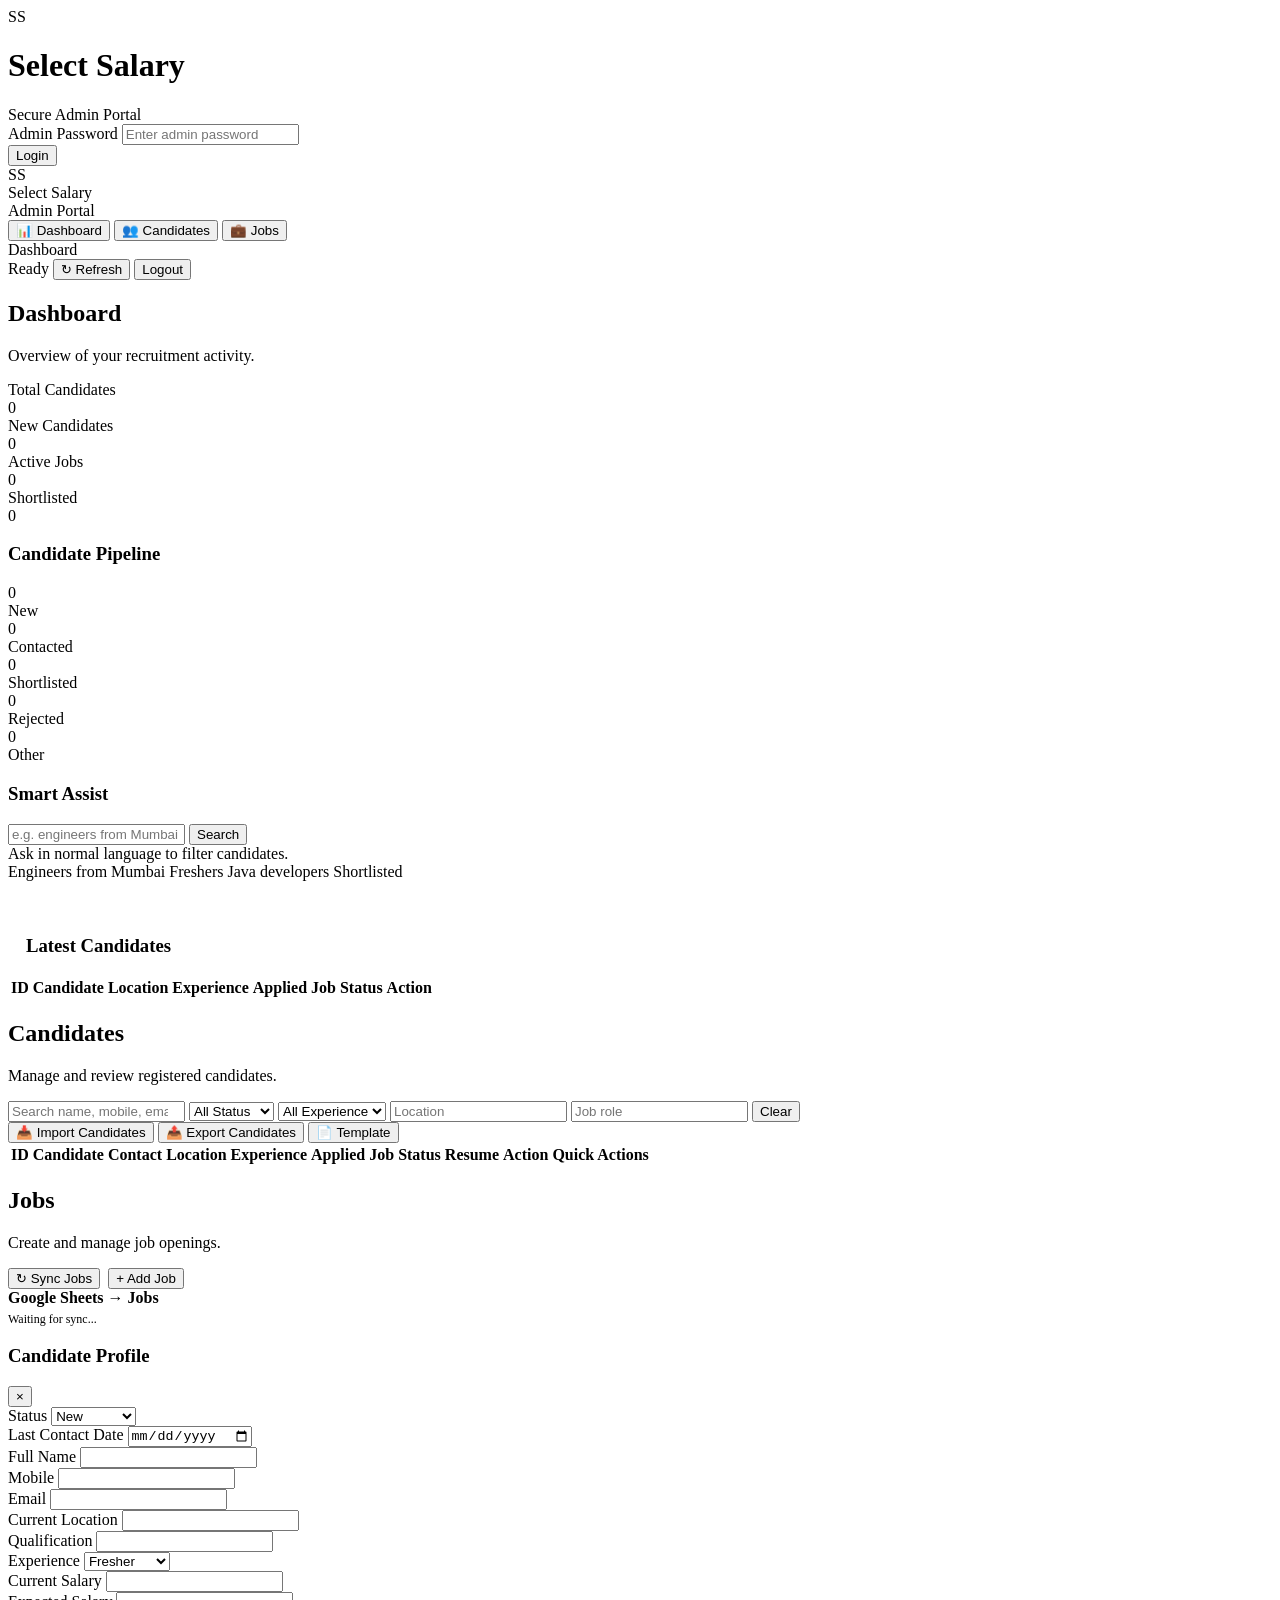
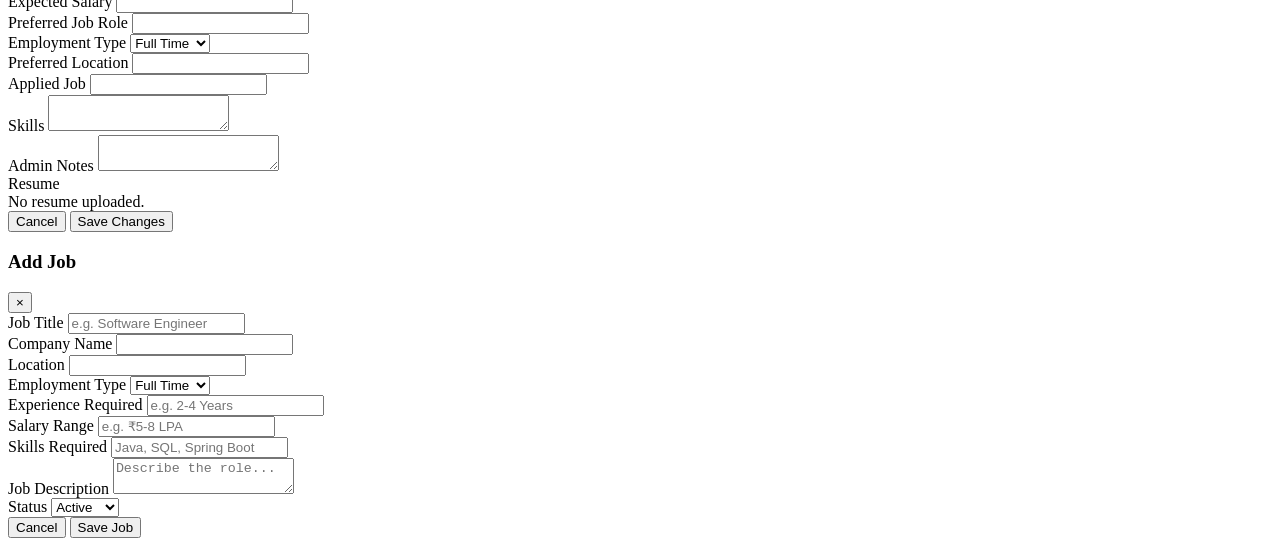
==== commit 01918d3e: "Add files via upload" ====
--- a/admin.html
+++ b/admin.html
@@ -3,1385 +3,126 @@
 <head>
 <meta charset="UTF-8">
 <meta name="viewport" content="width=device-width, initial-scale=1.0">
-<title>Select Salary | Admin Dashboard</title>
-
-<style>
-* {
-  box-sizing: border-box;
-}
-
-:root {
-  --bg: #f4f8fb;
-  --card: #ffffff;
-  --text: #123054;
-  --muted: #4d6a86;
-  --line: #d7e4f2;
-  --primary: #0062d2;
-  --primary2: #5cb811;
-  --success: #5cb811;
-  --warning: #b7791f;
-  --danger: #c53030;
-  --shadow: 0 8px 28px rgba(0,98,210,.08);
-  --radius: 18px;
-  --blue: #0062d2;
-  --green: #5cb811;
-  --blue-soft: #e6f0fb;
-  --green-soft: #eef8e4;
-}
-
-html {
-  scroll-behavior: smooth;
-}
-
-body {
-  margin: 0;
-  background: var(--bg);
-  color: var(--text);
-  font-family: Inter, system-ui, -apple-system, BlinkMacSystemFont, "Segoe UI", sans-serif;
-}
-
-img,
-svg,
-video,
-canvas {
-  max-width: 100%;
-}
-
-button,
-input,
-select,
-textarea {
-  font: inherit;
-}
-
-button {
-  cursor: pointer;
-}
-
-.hidden {
-  display: none !important;
-}
-
-/* =========================
-   LOGIN
-========================= */
-
-.login-screen {
-  min-height: 100vh;
-  display: grid;
-  place-items: center;
-  padding: 24px;
-  background: linear-gradient(135deg, #eef2ff, #f8fafc);
-}
-
-.login-card {
-  width: min(430px, 100%);
-  background: #fff;
-  border: 1px solid var(--line);
-  border-radius: 24px;
-  padding: 34px;
-  box-shadow: var(--shadow);
-}
-
-.brand {
-  display: flex;
-  align-items: center;
-  gap: 12px;
-  margin-bottom: 26px;
-}
-
-.brand-logo {
-  width: 46px;
-  height: 46px;
-  border-radius: 14px;
-  background: linear-gradient(135deg, var(--primary), var(--primary2));
-  color: #fff;
-  display: grid;
-  place-items: center;
-  font-weight: 800;
-  flex-shrink: 0;
-}
-
-.brand h1 {
-  font-size: 20px;
-  margin: 0;
-}
-
-.brand p {
-  font-size: 12px;
-  color: var(--muted);
-  margin: 3px 0 0;
-}
-
-label {
-  font-size: 13px;
-  font-weight: 700;
-  display: block;
-  margin: 0 0 7px;
-}
-
-input,
-select,
-textarea {
-  width: 100%;
-  border: 1px solid #dfe3eb;
-  border-radius: 11px;
-  padding: 11px 12px;
-  background: #fff;
-  outline: none;
-  color: var(--text);
-}
-
-input:focus,
-select:focus,
-textarea:focus {
-  border-color: var(--primary);
-  box-shadow: 0 0 0 3px rgba(79,70,229,.10);
-}
-
-.btn {
-  border: 0;
-  border-radius: 11px;
-  padding: 10px 15px;
-  font-weight: 700;
-  background: #eef0f5;
-  color: #303747;
-  transition: .15s ease;
-}
-
-.btn:hover {
-  transform: translateY(-1px);
-}
-
-.btn-primary {
-  background: var(--primary);
-  color: #fff;
-}
-
-.btn-danger {
-  background: #fee2e2;
-  color: #991b1b;
-}
-
-.btn-success {
-  background: #dcfce7;
-  color: #166534;
-}
-
-.btn:disabled {
-  opacity: .55;
-  cursor: not-allowed;
-  transform: none;
-}
-
-.full {
-  width: 100%;
-}
-
-.error {
-  color: var(--danger);
-  font-size: 13px;
-  margin-top: 10px;
-  min-height: 18px;
-  line-height: 1.4;
-}
-
-/* =========================
-   APP
-========================= */
-
-.app {
-  min-height: 100vh;
-  max-width: 100%;
-}
-
-.topbar {
-  min-height: 72px;
-  height: auto;
-  background: #fff;
-  border-bottom: 1px solid var(--line);
-  display: flex;
-  align-items: center;
-  justify-content: space-between;
-  gap: 12px;
-  padding: 12px 28px;
-  position: sticky;
-  top: 0;
-  z-index: 20;
-}
-
-.top-left {
-  display: flex;
-  align-items: center;
-  gap: 13px;
-}
-
-.top-title {
-  font-size: 18px;
-  font-weight: 800;
-}
-
-.top-sub {
-  font-size: 11px;
-  color: var(--muted);
-}
-
-.top-actions {
-  display: flex;
-  gap: 9px;
-  align-items: center;
-}
-
-.layout {
-  display: flex;
-  min-height: calc(100vh - 72px);
-}
-
-.sidebar {
-  width: 235px;
-  background: #fff;
-  border-right: 1px solid var(--line);
-  padding: 20px 14px;
-  flex-shrink: 0;
-}
-
-.nav {
-  display: grid;
-  gap: 5px;
-}
-
-.nav button {
-  border: 0;
-  background: transparent;
-  text-align: left;
-  padding: 12px 13px;
-  border-radius: 11px;
-  color: #596174;
-  font-weight: 700;
-}
-
-.nav button.active,
-.nav button:hover {
-  background: #eef0ff;
-  color: var(--primary);
-}
-
-.main {
-  flex: 1;
-  padding: 26px;
-  min-width: 0;
-}
-
-.page {
-  display: none;
-}
-
-.page.active {
-  display: block;
-}
-
-.page-head {
-  display: flex;
-  justify-content: space-between;
-  gap: 15px;
-  align-items: flex-start;
-  margin-bottom: 22px;
-}
-
-.page-head h2 {
-  margin: 0 0 5px;
-  font-size: 25px;
-}
-
-.page-head p {
-  margin: 0;
-  color: var(--muted);
-  font-size: 13px;
-}
-
-/* =========================
-   KPI
-========================= */
-
-.kpis {
-  display: grid;
-  grid-template-columns: repeat(5, minmax(0, 1fr));
-  gap: 14px;
-  margin-bottom: 20px;
-}
-
-.kpi {
-  background: var(--card);
-  border: 1px solid var(--line);
-  border-radius: var(--radius);
-  padding: 18px;
-  box-shadow: var(--shadow);
-}
-
-.kpi-label {
-  font-size: 12px;
-  color: var(--muted);
-  font-weight: 700;
-}
-
-.kpi-value {
-  font-size: 29px;
-  font-weight: 850;
-  margin-top: 7px;
-}
-
-.kpi-note {
-  font-size: 11px;
-  color: var(--muted);
-  margin-top: 3px;
-}
-
-/* =========================
-   CARDS
-========================= */
-
-.grid2 {
-  display: grid;
-  grid-template-columns: 1.45fr 1fr;
-  gap: 18px;
-}
-
-.card {
-  background: #fff;
-  border: 1px solid var(--line);
-  border-radius: var(--radius);
-  box-shadow: var(--shadow);
-  padding: 19px;
-}
-
-.card-head {
-  display: flex;
-  align-items: center;
-  justify-content: space-between;
-  gap: 10px;
-  margin-bottom: 16px;
-}
-
-.card-head h3 {
-  margin: 0;
-  font-size: 15px;
-}
-
-.muted {
-  color: var(--muted);
-  font-size: 12px;
-}
-
-/* =========================
-   PIPELINE
-========================= */
-
-.pipeline {
-  display: grid;
-  gap: 11px;
-}
-
-.pipe-row {
-  display: grid;
-  grid-template-columns: 130px 1fr 45px;
-  gap: 10px;
-  align-items: center;
-  font-size: 12px;
-  font-weight: 700;
-}
-
-.bar {
-  height: 9px;
-  background: #edf0f5;
-  border-radius: 99px;
-  overflow: hidden;
-}
-
-.bar i {
-  display: block;
-  height: 100%;
-  background: var(--primary);
-  border-radius: 99px;
-  transition: width .3s ease;
-}
-
-/* =========================
-   TABLE
-========================= */
-
-.table-wrap {
-  overflow: auto;
-  position: relative;
-  max-width: 100%;
-  -webkit-overflow-scrolling: touch;
-  overscroll-behavior-x: contain;
-}
-
-.table {
-  width: 100%;
-  border-collapse: collapse;
-  min-width: 980px;
-}
-
-.table th,
-.table td {
-  padding: 12px 10px;
-  border-bottom: 1px solid var(--line);
-  text-align: left;
-  font-size: 12px;
-  vertical-align: top;
-}
-
-.table th {
-  font-size: 11px;
-  color: var(--muted);
-  text-transform: uppercase;
-  letter-spacing: .04em;
-}
-
-.table tr:hover td {
-  background: #fafbff;
-}
-
-/* =========================
-   BADGES
-========================= */
-
-.badge {
-  display: inline-flex;
-  align-items: center;
-  border-radius: 99px;
-  padding: 5px 9px;
-  font-size: 10px;
-  font-weight: 800;
-  background: #eef0f5;
-  white-space: nowrap;
-}
-
-.b-new {
-  background: #e0e7ff;
-  color: #3730a3;
-}
-
-.b-contact {
-  background: #fef3c7;
-  color: #92400e;
-}
-
-.b-short {
-  background: #dcfce7;
-  color: #166534;
-}
-
-.b-selected {
-  background: #d1fae5;
-  color: #065f46;
-}
-
-.b-reject {
-  background: #fee2e2;
-  color: #991b1b;
-}
-
-/* =========================
-   FILTERS
-========================= */
-
-.filters {
-  display: grid;
-  grid-template-columns: 2fr repeat(4, 1fr) auto;
-  gap: 9px;
-  margin-bottom: 15px;
-}
-
-.filters > * {
-  min-width: 0;
-}
-
-.search {
-  position: relative;
-}
-
-.search input {
-  padding-left: 36px;
-}
-
-.search span {
-  position: absolute;
-  left: 12px;
-  top: 50%;
-  transform: translateY(-50%);
-  color: #9ca3af;
-  pointer-events: none;
-}
-
-/* =========================
-   ACTIONS
-========================= */
-
-.actions {
-  display: flex;
-  gap: 6px;
-  flex-wrap: wrap;
-}
-
-.icon-btn {
-  padding: 7px 9px;
-  border: 0;
-  border-radius: 9px;
-  background: #f0f2f7;
-  font-size: 12px;
-  font-weight: 700;
-}
-
-.icon-btn:hover {
-  background: #e6e9f0;
-}
-
-/* =========================
-   QUICK ACTIONS
-========================= */
-
-.quick-actions-cell {
-  position: relative;
-  min-width: 105px;
-}
-
-.quick-actions {
-  position: relative;
-  display: flex;
-  justify-content: flex-start;
-  align-items: center;
-}
-
-.quick-menu-btn {
-  width: 36px;
-  height: 36px;
-  border: 1px solid #e2e5ec;
-  border-radius: 10px;
-  background: #f8f9fc;
-  color: #303747;
-  display: inline-flex;
-  align-items: center;
-  justify-content: center;
-  font-size: 21px;
-  line-height: 1;
-  padding: 0;
-  transition: .15s ease;
-}
-
-.quick-menu-btn:hover,
-.quick-menu-btn.open {
-  background: #eef0ff;
-  color: var(--primary);
-  border-color: #d8dcff;
-}
-
-.quick-menu {
-  position: absolute;
-  top: calc(100% + 7px);
-  right: 0;
-  width: 205px;
-  background: #fff;
-  border: 1px solid #e4e7ee;
-  border-radius: 13px;
-  box-shadow: 0 14px 35px rgba(20,30,55,.14);
-  padding: 6px;
-  z-index: 30;
-  display: none;
-}
-
-.quick-menu.open {
-  display: block;
-  animation: quickMenuIn .12s ease;
-}
-
-@keyframes quickMenuIn {
-  from {
-    opacity: 0;
-    transform: translateY(-4px);
-  }
-  to {
-    opacity: 1;
-    transform: translateY(0);
-  }
-}
-
-.quick-menu-item {
-  width: 100%;
-  border: 0;
-  background: transparent;
-  display: flex;
-  align-items: center;
-  gap: 10px;
-  text-align: left;
-  padding: 10px 11px;
-  border-radius: 9px;
-  font-size: 12px;
-  font-weight: 700;
-  color: #303747;
-}
-
-.quick-menu-item:hover {
-  background: #f4f5f9;
-}
-
-.quick-menu-icon {
-  width: 25px;
-  text-align: center;
-  font-size: 16px;
-  flex-shrink: 0;
-}
-
-.quick-menu-divider {
-  height: 1px;
-  background: var(--line);
-  margin: 5px 4px;
-}
-
-/* When menu is near bottom, JS can add this class */
-.quick-menu.open-up {
-  top: auto;
-  bottom: calc(100% + 7px);
-}
-
-/* =========================
-   EMPTY
-========================= */
-
-.empty {
-  text-align: center;
-  padding: 45px;
-  color: var(--muted);
-  font-size: 13px;
-}
-
-/* =========================
-   MODALS
-========================= */
-
-.modal-backdrop {
-  position: fixed;
-  inset: 0;
-  background: rgba(15,23,42,.45);
-  z-index: 50;
-  display: none;
-  align-items: center;
-  justify-content: center;
-  padding: 20px;
-}
-
-.modal-backdrop.open {
-  display: flex;
-}
-
-.modal {
-  width: min(850px, 100%);
-  max-height: 90vh;
-  overflow: auto;
-  background: #fff;
-  border-radius: 20px;
-  padding: 23px;
-  box-shadow: 0 20px 60px rgba(0,0,0,.2);
-}
-
-.modal-head {
-  display: flex;
-  justify-content: space-between;
-  gap: 12px;
-  align-items: flex-start;
-  margin-bottom: 18px;
-}
-
-.modal-head h3 {
-  margin: 0;
-  font-size: 20px;
-}
-
-.close {
-  border: 0;
-  background: #f1f3f7;
-  width: 34px;
-  height: 34px;
-  border-radius: 50%;
-  font-size: 18px;
-}
-
-.form-grid {
-  display: grid;
-  grid-template-columns: repeat(2, 1fr);
-  gap: 14px;
-}
-
-.full-col {
-  grid-column: 1 / -1;
-}
-
-.modal-foot {
-  display: flex;
-  justify-content: flex-end;
-  flex-wrap: wrap;
-  gap: 8px;
-  margin-top: 18px;
-}
-
-/* =========================
-   RESUME
-========================= */
-
-.resume-btn {
-  display: inline-block;
-  text-decoration: none;
-  background: #eef0ff;
-  color: var(--primary);
-  font-weight: 800;
-  padding: 7px 10px;
-  border-radius: 9px;
-  font-size: 11px;
-}
-
-.resume-btn:hover {
-  background: #e4e6ff;
-}
-
-/* =========================
-   SMART ASSIST
-========================= */
-
-.assist {
-  background: linear-gradient(135deg, #f5f3ff, #fff);
-  border: 1px solid #ddd8ff;
-}
-
-.assist-row {
-  display: flex;
-  gap: 9px;
-}
-
-.assist-row input {
-  flex: 1;
-}
-
-.assist-help {
-  margin-top: 9px;
-  font-size: 11px;
-  color: var(--muted);
-  line-height: 1.5;
-}
-
-.result-count {
-  font-size: 12px;
-  color: var(--muted);
-  margin-bottom: 10px;
-}
-
-/* =========================
-   JOBS
-========================= */
-
-.job-grid {
-  display: grid;
-  grid-template-columns: repeat(3, minmax(0, 1fr));
-  gap: 15px;
-}
-
-.job-card {
-  border: 1px solid var(--line);
-  border-radius: 15px;
-  padding: 16px;
-  background: #fff;
-}
-
-.job-card h3 {
-  margin: 0 0 5px;
-  font-size: 15px;
-}
-
-.job-card p {
-  margin: 4px 0;
-  color: var(--muted);
-  font-size: 12px;
-}
-
-.job-desc {
-  margin-top: 10px;
-  line-height: 1.5;
-}
-
-.job-foot {
-  display: flex;
-  justify-content: space-between;
-  align-items: center;
-  flex-wrap: wrap;
-  margin-top: 15px;
-  gap: 8px;
-}
-
-/* =========================
-   TOAST
-========================= */
-
-.toast {
-  position: fixed;
-  right: 20px;
-  bottom: 20px;
-  z-index: 100;
-  background: #172033;
-  color: #fff;
-  border-radius: 12px;
-  padding: 12px 15px;
-  font-size: 12px;
-  font-weight: 700;
-  box-shadow: var(--shadow);
-  transform: translateY(20px);
-  opacity: 0;
-  pointer-events: none;
-  transition: .2s;
-}
-
-.toast.show {
-  transform: none;
-  opacity: 1;
-}
-
-/* =========================
-   LOADING
-========================= */
-
-.loading-line {
-  height: 10px;
-  background: #edf0f5;
-  border-radius: 8px;
-  animation: pulse 1s infinite;
-}
-
-@keyframes pulse {
-  50% {
-    opacity: .45;
-  }
-}
-
-/* =========================
-   RESPONSIVE
-========================= */
-
-@media (max-width: 1200px) {
-
-  .kpis {
-    grid-template-columns: repeat(3, minmax(0, 1fr));
-  }
-
-  .grid2 {
-    grid-template-columns: 1fr;
-  }
-
-  .job-grid {
-    grid-template-columns: repeat(2, minmax(0, 1fr));
-  }
-
-  .filters {
-    grid-template-columns: 1fr 1fr 1fr;
-  }
-
-  .main {
-    padding: 20px;
-  }
-}
-
-@media (max-width: 980px) {
-
-  .topbar {
-    padding: 10px 16px;
-  }
-
-  .layout {
-    flex-direction: column;
-    min-height: 0;
-  }
-
-  .sidebar {
-    width: 100%;
-    border-right: 0;
-    border-bottom: 1px solid var(--line);
-    padding: 10px 12px;
-    background: #fff;
-  }
-
-  .nav {
-    display: flex;
-    gap: 6px;
-    overflow-x: auto;
-    -webkit-overflow-scrolling: touch;
-  }
-
-  .nav button {
-    flex: 1 0 auto;
-    text-align: center;
-    white-space: nowrap;
-    min-height: 44px;
-    padding: 10px 14px;
-  }
-
-  .page-head {
-    flex-wrap: wrap;
-  }
-
-  .pipe-row {
-    grid-template-columns: 1fr 40px;
-    gap: 8px;
-  }
-
-  .pipe-row > :first-child {
-    grid-column: 1 / -1;
-  }
-}
-
-@media (max-width: 760px) {
-
-  .login-screen {
-    padding: 16px;
-  }
-
-  .login-card {
-    padding: 22px 18px;
-    border-radius: 18px;
-  }
-
-  .topbar {
-    padding: 10px 12px;
-    align-items: flex-start;
-  }
-
-  .top-title {
-    font-size: 16px;
-  }
-
-  .top-sub {
-    display: none;
-  }
-
-  .top-actions {
-    flex-wrap: wrap;
-    justify-content: flex-end;
-  }
-
-  .top-actions .btn {
-    padding: 8px 10px;
-    min-height: 40px;
-  }
-
-  #syncText {
-    display: none;
-  }
-
-  .main {
-    padding: 14px 12px 28px;
-  }
-
-  .page-head {
-    flex-direction: column;
-    align-items: stretch;
-    margin-bottom: 16px;
-  }
-
-  .page-head h2 {
-    font-size: 22px;
-  }
-
-  .page-head .btn {
-    width: 100%;
-    min-height: 44px;
-  }
-
-  .kpis {
-    grid-template-columns: 1fr 1fr;
-    gap: 10px;
-  }
-
-  .kpi {
-    padding: 14px;
-  }
-
-  .kpi-value {
-    font-size: 24px;
-  }
-
-  .card {
-    padding: 14px;
-  }
-
-  .card-head {
-    flex-wrap: wrap;
-  }
-
-  .job-grid,
-  .form-grid,
-  .filters {
-    grid-template-columns: 1fr;
-  }
-
-  .assist-row {
-    flex-direction: column;
-  }
-
-  .modal-backdrop {
-    padding: 0;
-    align-items: flex-end;
-  }
-
-  .modal {
-    width: 100%;
-    max-height: 100dvh;
-    border-radius: 18px 18px 0 0;
-    padding: 16px;
-  }
-
-  .modal-head h3 {
-    font-size: 18px;
-  }
-
-  .modal-foot {
-    justify-content: stretch;
-  }
-
-  .modal-foot .btn {
-    flex: 1 1 100%;
-    min-height: 44px;
-  }
-
-  .close {
-    width: 40px;
-    height: 40px;
-    flex-shrink: 0;
-  }
-
-  button,
-  .btn,
-  .icon-btn,
-  .resume-btn {
-    min-height: 40px;
-  }
-
-  input,
-  select,
-  textarea {
-    font-size: 16px;
-    max-width: 100%;
-  }
-
-  .table th,
-  .table td {
-    padding: 10px 8px;
-  }
-
-  .empty {
-    padding: 28px 12px;
-  }
-
-  .toast {
-    left: 12px;
-    right: 12px;
-    bottom: 12px;
-  }
-
-  .quick-menu {
-    position: fixed;
-    width: min(220px, calc(100vw - 24px));
-    right: 12px;
-    top: auto;
-    bottom: 12px;
-  }
-
-  .quick-menu.open-up {
-    top: auto;
-    bottom: 12px;
-  }
-
-  .quick-actions-cell {
-    min-width: 75px;
-  }
-}
-
-@media (max-width: 480px) {
-
-  .kpis {
-    grid-template-columns: 1fr;
-  }
-
-  .brand h1 {
-    font-size: 18px;
-  }
-
-  .top-left {
-    gap: 8px;
-    min-width: 0;
-  }
-
-  .top-title {
-    font-size: 15px;
-    overflow: hidden;
-    text-overflow: ellipsis;
-    white-space: nowrap;
-  }
-
-  .nav button {
-    padding: 10px 11px;
-    font-size: 13px;
-  }
-
-  .job-card {
-    padding: 14px;
-  }
-
-  .job-foot .actions,
-  .job-foot .btn {
-    width: 100%;
-  }
-
-  .job-foot .btn {
-    text-align: center;
-    justify-content: center;
-  }
-}
-
-/* ============================================================
-   QUICK ACTIONS
-   ============================================================ */
-
-   .quick-actions-cell {
-  position: relative;
-  width: 55px;
-  text-align: center !important;
-}
-
-.quick-actions {
-  position: relative;
-  display: inline-flex;
-  justify-content: center;
-}
-
-.quick-actions-btn {
-  width: 34px;
-  height: 34px;
-  border: 1px solid #e1e5ed;
-  background: #fff;
-  color: #4b5563;
-  border-radius: 9px;
-  font-size: 20px;
-  line-height: 1;
-  display: inline-flex;
-  align-items: center;
-  justify-content: center;
-  padding: 0;
-  transition: .15s ease;
-}
-
-.quick-actions-btn:hover,
-.quick-actions-btn.open {
-  background: #eef0ff;
-  border-color: #cfd3ff;
-  color: var(--primary);
-}
-
-.quick-actions-menu {
-  position: absolute;
-  right: 0;
-  top: calc(100% + 7px);
-  width: 205px;
-  background: #fff;
-  border: 1px solid var(--line);
-  border-radius: 13px;
-  box-shadow: 0 14px 35px rgba(20,30,55,.15);
-  padding: 6px;
-  z-index: 1000;
-  display: none;
-}
-
-.quick-actions-menu.open {
-  display: block;
-}
-
-.quick-action-item {
-  width: 100%;
-  display: flex;
-  align-items: center;
-  gap: 10px;
-  border: 0;
-  background: transparent;
-  padding: 10px 11px;
-  border-radius: 9px;
-  text-align: left;
-  color: var(--text);
-  font-size: 12px;
-  font-weight: 700;
-}
-
-.quick-action-item:hover {
-  background: #f4f5f9;
-}
-
-.quick-action-icon {
-  width: 25px;
-  height: 25px;
-  border-radius: 7px;
-  display: grid;
-  place-items: center;
-  background: #eef0ff;
-  flex-shrink: 0;
-  font-size: 14px;
-}
-
-.quick-action-label {
-  flex: 1;
-}
-
-@media (max-width: 760px) {
-
-  .quick-actions-menu {
-    position: fixed;
-    right: 12px;
-    top: auto;
-    bottom: 12px;
-    width: min(225px, calc(100vw - 24px));
-  }
-
-  .quick-action-item {
-    padding: 12px;
-    font-size: 13px;
-  }
-
-  .quick-actions-btn {
-    width: 40px;
-    height: 40px;
-  }
-
-}
-
-@media (hover: none) and (pointer: coarse) {
-
-  .btn:hover {
-    transform: none;
-  }
-
-  .nav button,
-  .btn,
-  .icon-btn,
-  .quick-menu-btn,
-  .quick-actions-btn,
-  .close {
-    min-height: 44px;
-  }
-}
-</style>
+
+<title>Select Salary | Admin Portal</title>
+
+<link rel="stylesheet" href="css/admin.css">
 </head>
 
+
 <body>
 
-<!-- =========================================================
-     LOGIN
-========================================================= -->
-
-<section id="loginScreen" class="login-screen">
+
+<!-- =====================================================
+     LOGIN SCREEN
+     ===================================================== -->
+
+<div id="loginScreen">
 
   <div class="login-card">
 
-    <div class="brand">
-
-      <div class="brand-logo">SS</div>
-
-      <div>
-        <h1>Select Salary</h1>
-        <p>Admin Management Portal</p>
+    <div class="login-logo">
+      SS
+    </div>
+
+    <h1>Select Salary</h1>
+
+    <div class="login-subtitle">
+      Secure Admin Portal
+    </div>
+
+    <div class="form-group">
+
+      <label for="password">
+        Admin Password
+      </label>
+
+      <input
+        type="password"
+        id="password"
+        placeholder="Enter admin password"
+        autocomplete="current-password"
+      >
+
+    </div>
+
+    <button
+      class="login-button"
+      id="loginBtn"
+      type="button"
+    >
+      Login
+    </button>
+
+    <div
+      class="login-error"
+      id="loginError"
+    ></div>
+
+  </div>
+
+</div>
+
+
+<!-- =====================================================
+     APPLICATION
+     ===================================================== -->
+
+<div
+  id="app"
+  class="hidden"
+>
+
+  <div class="app-layout">
+
+
+    <!-- =================================================
+         SIDEBAR
+         ================================================= -->
+
+    <aside class="sidebar">
+
+      <div class="sidebar-brand">
+
+        <div class="brand-icon">
+          SS
+        </div>
+
+        <div>
+
+          <div class="brand-name">
+            Select Salary
+          </div>
+
+          <div class="brand-role">
+            Admin Portal
+          </div>
+
+        </div>
+
       </div>
 
-    </div>
-
-    <form id="loginForm">
-
-      <label for="password">Admin Password</label>
-
-      <input
-        id="password"
-        type="password"
-        autocomplete="current-password"
-        placeholder="Enter admin password"
-        required
-      >
-
-      <button
-        id="loginBtn"
-        class="btn btn-primary full"
-        style="margin-top:14px"
-        type="submit"
-      >
-        Login
-      </button>
-
-      <div id="loginError" class="error"></div>
-
-    </form>
-
-  </div>
-
-</section>
-
-
-<!-- =========================================================
-     APPLICATION
-========================================================= -->
-
-<div id="app" class="app hidden">
-
-  <header class="topbar">
-
-    <div class="top-left">
-
-      <div
-        class="brand-logo"
-        style="width:40px;height:40px;border-radius:11px"
-      >
-        SS
-      </div>
-
-      <div>
-        <div class="top-title">Select Salary</div>
-        <div class="top-sub">Recruitment Administration</div>
-      </div>
-
-    </div>
-
-    <div class="top-actions">
-
-      <span id="syncText" class="muted">Ready</span>
-
-      <button id="refreshBtn" class="btn">
-        ↻ Refresh
-      </button>
-
-      <button id="logoutBtn" class="btn btn-danger">
-        Logout
-      </button>
-
-    </div>
-
-  </header>
-
-
-  <div class="layout">
-
-    <aside class="sidebar">
 
       <nav class="nav">
 
-        <button class="active" data-page="dashboard">
-          🏠 Dashboard
+        <button
+          class="nav-button active"
+          data-page="dashboard"
+        >
+          📊 Dashboard
         </button>
 
-        <button data-page="candidates">
+        <button
+          class="nav-button"
+          data-page="candidates"
+        >
           👥 Candidates
         </button>
 
-        <button data-page="jobs">
+        <button
+          class="nav-button"
+          data-page="jobs"
+        >
           💼 Jobs
         </button>
 
@@ -1390,245 +131,405 @@
     </aside>
 
 
+    <!-- =================================================
+         MAIN
+         ================================================= -->
+
     <main class="main">
 
-      <!-- =====================================================
-           DASHBOARD
-      ====================================================== -->
-
-      <section id="dashboardPage" class="page active">
-
-        <div class="page-head">
-
-          <div>
-
-            <h2>Dashboard</h2>
-
-            <p>
-              Quick overview of your recruitment activity.
-            </p>
-
-          </div>
-
-        </div>
-
-
-        <div class="kpis">
-
-          <div class="kpi">
-
-            <div class="kpi-label">TOTAL CANDIDATES</div>
-
-            <div id="kTotal" class="kpi-value">—</div>
-
-            <div class="kpi-note">
-              All registered candidates
-            </div>
-
-          </div>
-
-
-          <div class="kpi">
-
-            <div class="kpi-label">TODAY</div>
-
-            <div id="kToday" class="kpi-value">—</div>
-
-            <div class="kpi-note">
-              Registrations today
-            </div>
-
-          </div>
-
-
-          <div class="kpi">
-
-            <div class="kpi-label">NEW</div>
-
-            <div id="kNew" class="kpi-value">—</div>
-
-            <div class="kpi-note">
-              Need attention
-            </div>
-
-          </div>
-
-
-          <div class="kpi">
-
-            <div class="kpi-label">CONTACTED</div>
-
-            <div id="kContacted" class="kpi-value">—</div>
-
-            <div class="kpi-note">
-              Candidate contacted
-            </div>
-
-          </div>
-
-
-          <div class="kpi">
-
-            <div class="kpi-label">SHORTLISTED</div>
-
-            <div id="kShort" class="kpi-value">—</div>
-
-            <div class="kpi-note">
-              Shortlisted candidates
-            </div>
-
-          </div>
-
-        </div>
-
-
-        <div class="grid2">
-
-          <div class="card">
-
-            <div class="card-head">
-
-              <h3>Candidate Pipeline</h3>
-
-              <span
-                id="pipelineTotal"
-                class="muted"
-              >
-                Loading…
-              </span>
-
-            </div>
-
-            <div
-              id="pipeline"
-              class="pipeline"
-            >
-
-              <div class="loading-line"></div>
-              <div class="loading-line"></div>
-              <div class="loading-line"></div>
-
-            </div>
-
-          </div>
-
-
-          <div class="card assist">
-
-            <div class="card-head">
-
-              <h3>🤖 Smart Assist</h3>
-
-              <span class="badge">
-                LOCAL SEARCH
-              </span>
-
-            </div>
-
-            <div class="assist-row">
-
-              <input
-                id="assistInput"
-                placeholder="e.g. engineers from Mumbai"
-              >
-
-            </div>
-
-            <button
-              id="assistBtn"
-              class="btn btn-primary"
-              style="margin-top:9px"
-            >
-              Search Candidates
-            </button>
-
-            <div class="assist-help">
-
-              Searches candidates already loaded in this portal.
-              No extra server request is made for each question.
-
-            </div>
-
-            <div
-              id="assistResult"
-              style="margin-top:13px"
-            ></div>
-
-          </div>
-
-        </div>
-
+
+      <!-- TOP BAR -->
+
+      <header class="topbar">
 
         <div
-          class="card"
-          style="margin-top:18px"
+          class="topbar-title"
+          id="pageTitle"
         >
-
-          <div class="card-head">
-
-            <h3>Latest Candidates</h3>
-
-            <button
-              class="btn"
-              data-go="candidates"
-            >
-              View all
-            </button>
-
-          </div>
-
-          <div
-            id="latestCandidates"
-            class="table-wrap"
-          ></div>
-
-        </div>
-
-      </section>
-
-
-      <!-- =====================================================
-           CANDIDATES
-      ====================================================== -->
-
-      <section id="candidatesPage" class="page">
-
-        <div class="page-head">
-
-          <div>
-
-            <h2>Candidates</h2>
-
-            <p>
-              Search, filter and manage candidate records.
-            </p>
-
-          </div>
+          Dashboard
+        </div>
+
+        <div class="topbar-right">
+
+          <span
+            class="sync-status"
+            id="syncText"
+          >
+            Ready
+          </span>
 
           <button
-            class="btn btn-primary"
-            id="candidateRefresh"
+            class="btn btn-light"
+            id="refreshBtn"
+            type="button"
           >
             ↻ Refresh
           </button>
 
-        </div>
-
-
-        <div class="card">
+          <button
+            class="btn btn-danger"
+            id="logoutBtn"
+            type="button"
+          >
+            Logout
+          </button>
+
+        </div>
+
+      </header>
+
+
+      <section class="content">
+
+
+        <!-- =================================================
+             DASHBOARD
+             ================================================= -->
+
+        <div
+          id="dashboardPage"
+          class="page active"
+        >
+
+          <div class="page-header">
+
+            <div>
+
+              <h2>Dashboard</h2>
+
+              <p>
+                Overview of your recruitment activity.
+              </p>
+
+            </div>
+
+          </div>
+
+
+          <div class="stats-grid">
+
+            <div class="stat-card">
+
+              <div class="stat-label">
+                Total Candidates
+              </div>
+
+              <div
+                class="stat-value"
+                id="statTotal"
+              >
+                0
+              </div>
+
+            </div>
+
+
+            <div class="stat-card">
+
+              <div class="stat-label">
+                New Candidates
+              </div>
+
+              <div
+                class="stat-value"
+                id="statNew"
+              >
+                0
+              </div>
+
+            </div>
+
+
+            <div class="stat-card">
+
+              <div class="stat-label">
+                Active Jobs
+              </div>
+
+              <div
+                class="stat-value"
+                id="statJobs"
+              >
+                0
+              </div>
+
+            </div>
+
+
+            <div class="stat-card">
+
+              <div class="stat-label">
+                Shortlisted
+              </div>
+
+              <div
+                class="stat-value"
+                id="statShortlisted"
+              >
+                0
+              </div>
+
+            </div>
+
+          </div>
+
+
+          <div class="dashboard-grid">
+
+
+            <div class="panel">
+
+              <div class="panel-title">
+
+                <h3>
+                  Candidate Pipeline
+                </h3>
+
+              </div>
+
+
+              <div class="pipeline">
+
+                <div class="pipeline-item">
+
+                  <div
+                    class="pipeline-count"
+                    id="pipelineNew"
+                  >
+                    0
+                  </div>
+
+                  <div class="pipeline-label">
+                    New
+                  </div>
+
+                </div>
+
+
+                <div class="pipeline-item">
+
+                  <div
+                    class="pipeline-count"
+                    id="pipelineContacted"
+                  >
+                    0
+                  </div>
+
+                  <div class="pipeline-label">
+                    Contacted
+                  </div>
+
+                </div>
+
+
+                <div class="pipeline-item">
+
+                  <div
+                    class="pipeline-count"
+                    id="pipelineShortlisted"
+                  >
+                    0
+                  </div>
+
+                  <div class="pipeline-label">
+                    Shortlisted
+                  </div>
+
+                </div>
+
+
+                <div class="pipeline-item">
+
+                  <div
+                    class="pipeline-count"
+                    id="pipelineRejected"
+                  >
+                    0
+                  </div>
+
+                  <div class="pipeline-label">
+                    Rejected
+                  </div>
+
+                </div>
+
+
+                <div class="pipeline-item">
+
+                  <div
+                    class="pipeline-count"
+                    id="pipelineOther"
+                  >
+                    0
+                  </div>
+
+                  <div class="pipeline-label">
+                    Other
+                  </div>
+
+                </div>
+
+              </div>
+
+            </div>
+
+
+            <!-- SMART ASSIST -->
+
+            <div class="panel">
+
+              <div class="panel-title">
+
+                <h3>
+                  Smart Assist
+                </h3>
+
+              </div>
+
+              <div class="assist-box">
+
+                <input
+                  type="text"
+                  id="assistInput"
+                  placeholder="e.g. engineers from Mumbai"
+                >
+
+                <button
+                  class="btn btn-primary"
+                  id="assistBtn"
+                  type="button"
+                >
+                  Search
+                </button>
+
+              </div>
+
+              <div
+                class="assist-result"
+                id="assistResult"
+              >
+                Ask in normal language to filter candidates.
+              </div>
+
+              <div class="assist-examples">
+
+                <span
+                  class="assist-example"
+                  data-query="engineers from Mumbai"
+                >
+                  Engineers from Mumbai
+                </span>
+
+                <span
+                  class="assist-example"
+                  data-query="freshers"
+                >
+                  Freshers
+                </span>
+
+                <span
+                  class="assist-example"
+                  data-query="Java developers"
+                >
+                  Java developers
+                </span>
+
+                <span
+                  class="assist-example"
+                  data-query="shortlisted candidates"
+                >
+                  Shortlisted
+                </span>
+
+              </div>
+
+            </div>
+
+          </div>
+
+
+          <!-- LATEST CANDIDATES -->
+
+          <div
+            class="table-panel"
+            style="margin-top:18px;"
+          >
+
+            <div
+              class="panel-title"
+              style="padding:18px 18px 0;"
+            >
+
+              <h3>
+                Latest Candidates
+              </h3>
+
+            </div>
+
+            <div class="table-wrap">
+
+              <table>
+
+                <thead>
+
+                  <tr>
+
+                    <th>ID</th>
+                    <th>Candidate</th>
+                    <th>Location</th>
+                    <th>Experience</th>
+                    <th>Applied Job</th>
+                    <th>Status</th>
+                    <th>Action</th>
+
+                  </tr>
+
+                </thead>
+
+                <tbody id="latestCandidatesBody">
+
+                </tbody>
+
+              </table>
+
+            </div>
+
+          </div>
+
+        </div>
+
+
+        <!-- =================================================
+             CANDIDATES
+             ================================================= -->
+
+        <div
+          id="candidatesPage"
+          class="page"
+        >
+
+          <div class="page-header">
+
+            <div>
+
+              <h2>Candidates</h2>
+
+              <p>
+                Manage and review registered candidates.
+              </p>
+
+            </div>
+
+          </div>
+
 
           <div class="filters">
 
-            <div class="search">
-
-              <span>⌕</span>
-
-              <input
-                id="candidateSearch"
-                placeholder="Search name, mobile, email, skills, job…"
-              >
-
-            </div>
+            <input
+              id="candidateSearch"
+              type="search"
+              placeholder="Search name, mobile, email, skills..."
+            >
 
 
             <select id="statusFilter">
@@ -1637,13 +538,21 @@
                 All Status
               </option>
 
-              <option>New</option>
-              <option>Contacted</option>
-              <option>Interview Scheduled</option>
-              <option>Shortlisted</option>
-              <option>Selected</option>
-              <option>Rejected</option>
-              <option>On Hold</option>
+              <option value="New">
+                New
+              </option>
+
+              <option value="Contacted">
+                Contacted
+              </option>
+
+              <option value="Shortlisted">
+                Shortlisted
+              </option>
+
+              <option value="Rejected">
+                Rejected
+              </option>
 
             </select>
 
@@ -1654,89 +563,194 @@
                 All Experience
               </option>
 
-              <option>Fresher</option>
-              <option>0-1 Year</option>
-              <option>1-3 Years</option>
-              <option>3-5 Years</option>
-              <option>5-10 Years</option>
-              <option>10+ Years</option>
+              <option value="Fresher">
+                Fresher
+              </option>
+
+              <option value="0-1 Year">
+                0-1 Year
+              </option>
+
+              <option value="1-3 Years">
+                1-3 Years
+              </option>
+
+              <option value="3-5 Years">
+                3-5 Years
+              </option>
+
+              <option value="5-10 Years">
+                5-10 Years
+              </option>
+
+              <option value="10+ Years">
+                10+ Years
+              </option>
 
             </select>
 
 
             <input
               id="locationFilter"
+              type="text"
               placeholder="Location"
             >
 
 
             <input
               id="roleFilter"
+              type="text"
               placeholder="Job role"
             >
 
 
             <button
-              id="clearFilters"
-              class="btn"
+              class="btn btn-light"
+              id="clearFiltersBtn"
+              type="button"
             >
               Clear
             </button>
 
+            <div class="candidate-import-export">
+              <button type="button" class="btn btn-primary" onclick="openImportCandidates()">
+                  📥 Import Candidates
+              </button>
+          
+              <button type="button" class="btn btn-secondary" onclick="exportCandidates()">
+                  📤 Export Candidates
+              </button>
+          
+              <button type="button" class="btn btn-secondary" onclick="downloadCandidateTemplate()">
+                  📄 Template
+              </button>
+          
+              <input
+                  type="file"
+                  id="candidateImportFile"
+                  accept=".csv"
+                  style="display:none"
+                  onchange="handleCandidateImportFile(this)"
+              >
           </div>
+          </div>
+
+
+          <div class="table-panel">
+
+            <div class="table-wrap">
+
+              <table>
+
+                <thead>
+
+                  <tr>
+
+                    <th>ID</th>
+                    <th>Candidate</th>
+                    <th>Contact</th>
+                    <th>Location</th>
+                    <th>Experience</th>
+                    <th>Applied Job</th>
+                    <th>Status</th>
+                    <th>Resume</th>
+                    <th>Action</th>
+                    <th>Quick Actions</th>
+
+                  </tr>
+
+                </thead>
+
+                <tbody id="candidateTableBody">
+
+                </tbody>
+
+              </table>
+
+            </div>
+
+          </div>
+
+        </div>
+
+
+        <!-- =================================================
+             JOBS
+             ================================================= -->
+
+        <div
+          id="jobsPage"
+          class="page"
+        >
+
+          <div class="page-header">
+
+            <div>
+
+              <h2>Jobs</h2>
+
+              <p>
+                Create and manage job openings.
+              </p>
+
+            </div>
+
+            <div
+              style="display:flex;gap:8px;"
+            >
+
+              <button
+                class="btn btn-light"
+                id="syncJobsBtn"
+                type="button"
+              >
+                ↻ Sync Jobs
+              </button>
+
+              <button
+                class="btn btn-primary"
+                id="addJobBtn"
+                type="button"
+              >
+                + Add Job
+              </button>
+
+            </div>
+
+          </div>
 
 
           <div
-            id="candidateCount"
-            class="result-count"
-          ></div>
+            class="panel"
+            style="margin-bottom:17px;"
+          >
+
+            <strong>
+              Google Sheets → Jobs
+            </strong>
+
+            <div
+              style="font-size:12px;color:var(--muted);margin-top:5px;"
+              id="jobsSyncStatus"
+            >
+              Waiting for sync...
+            </div>
+
+          </div>
 
 
           <div
-            id="candidateTable"
-            class="table-wrap"
-          ></div>
-
-        </div>
+            id="jobsGrid"
+            class="jobs-grid"
+          >
+
+          </div>
+
+        </div>
+
 
       </section>
 
-
-      <!-- =====================================================
-           JOBS
-      ====================================================== -->
-
-      <section id="jobsPage" class="page">
-
-        <div class="page-head">
-
-          <div>
-
-            <h2>Jobs</h2>
-
-            <p>
-              Manage job openings displayed on the candidate portal.
-            </p>
-
-          </div>
-
-          <button
-            id="addJobBtn"
-            class="btn btn-primary"
-          >
-            ＋ Add Job
-          </button>
-
-        </div>
-
-
-        <div
-          id="jobsGrid"
-          class="job-grid"
-        ></div>
-
-      </section>
-
     </main>
 
   </div>
@@ -1744,34 +758,26 @@
 </div>
 
 
-<!-- =========================================================
+<!-- =====================================================
      CANDIDATE MODAL
-========================================================= -->
+     ===================================================== -->
 
 <div
+  class="modal"
   id="candidateModal"
-  class="modal-backdrop"
 >
 
-  <div class="modal">
-
-    <div class="modal-head">
-
-      <div>
-
-        <h3 id="candidateModalTitle">
-          Candidate
-        </h3>
-
-        <div
-          id="candidateModalSub"
-          class="muted"
-        ></div>
-
-      </div>
+  <div class="modal-card">
+
+    <div class="modal-header">
+
+      <h3>
+        Candidate Profile
+      </h3>
 
       <button
-        class="close"
+        class="close-btn"
+        type="button"
         data-close="candidateModal"
       >
         ×
@@ -1780,278 +786,366 @@
     </div>
 
 
-    <form id="candidateForm">
+    <div class="modal-body">
 
       <input
-        id="candidateRow"
         type="hidden"
+        id="candidateRowNumber"
       >
 
 
       <div class="form-grid">
 
-        <div>
-
-          <label>Status</label>
-
-          <select id="editStatus">
-
-            <option>New</option>
-            <option>Contacted</option>
-            <option>Interview Scheduled</option>
-            <option>Shortlisted</option>
-            <option>Selected</option>
-            <option>Rejected</option>
-            <option>On Hold</option>
+
+        <div class="form-group">
+
+          <label>
+            Status
+          </label>
+
+          <select id="candidateStatus">
+
+            <option value="New">
+              New
+            </option>
+
+            <option value="Contacted">
+              Contacted
+            </option>
+
+            <option value="Shortlisted">
+              Shortlisted
+            </option>
+
+            <option value="Rejected">
+              Rejected
+            </option>
+
+            <option value="Interview">
+              Interview
+            </option>
+
+            <option value="Selected">
+              Selected
+            </option>
+
+            <option value="Hired">
+              Hired
+            </option>
 
           </select>
 
         </div>
 
 
-        <div>
-
-          <label>Last Contact Date</label>
-
-          <input
-            id="editContactDate"
+        <div class="form-group">
+
+          <label>
+            Last Contact Date
+          </label>
+
+          <input
             type="date"
-          >
-
-        </div>
-
-
-        <div>
-
-          <label>Full Name</label>
-
-          <input
-            id="editName"
-            disabled
-          >
-
-        </div>
-
-
-        <div>
-
-          <label>Mobile</label>
-
-          <input
-            id="editMobile"
-            disabled
-          >
-
-        </div>
-
-
-        <div>
-
-          <label>Email</label>
-
-          <input
-            id="editEmail"
-            disabled
-          >
-
-        </div>
-
-
-        <div>
-
-          <label>Location</label>
-
-          <input
-            id="editLocation"
-            disabled
-          >
-
-        </div>
-
-
-        <div>
-
-          <label>Qualification</label>
-
-          <input
-            id="editQualification"
-            disabled
-          >
-
-        </div>
-
-
-        <div>
-
-          <label>Experience</label>
-
-          <input
-            id="editExperience"
-            disabled
-          >
-
-        </div>
-
-
-        <div>
-
-          <label>Current Salary</label>
-
-          <input
-            id="editCurrentSalary"
-            disabled
-          >
-
-        </div>
-
-
-        <div>
-
-          <label>Expected Salary</label>
-
-          <input
-            id="editExpectedSalary"
-            disabled
-          >
-
-        </div>
-
-
-        <div>
-
-          <label>Preferred Job Role</label>
-
-          <input
-            id="editJobRole"
-            disabled
-          >
-
-        </div>
-
-
-        <div>
-
-          <label>Employment Type</label>
-
-          <input
-            id="editEmploymentType"
-            disabled
-          >
-
-        </div>
-
-
-        <div>
-
-          <label>Preferred Location</label>
-
-          <input
-            id="editPreferredLocation"
-            disabled
-          >
-
-        </div>
-
-
-        <div>
-
-          <label>Applied Job</label>
-
-          <input
-            id="editAppliedJob"
-            disabled
-          >
-
-        </div>
-
-
-        <div class="full-col">
-
-          <label>Skills</label>
+            id="candidateLastContact"
+          >
+
+        </div>
+
+
+        <div class="form-group">
+
+          <label>
+            Full Name
+          </label>
+
+          <input
+            id="candidateFullName"
+          >
+
+        </div>
+
+
+        <div class="form-group">
+
+          <label>
+            Mobile
+          </label>
+
+          <input
+            id="candidateMobile"
+          >
+
+        </div>
+
+
+        <div class="form-group">
+
+          <label>
+            Email
+          </label>
+
+          <input
+            id="candidateEmail"
+            type="email"
+          >
+
+        </div>
+
+
+        <div class="form-group">
+
+          <label>
+            Current Location
+          </label>
+
+          <input
+            id="candidateLocation"
+          >
+
+        </div>
+
+
+        <div class="form-group">
+
+          <label>
+            Qualification
+          </label>
+
+          <input
+            id="candidateQualification"
+          >
+
+        </div>
+
+
+        <div class="form-group">
+
+          <label>
+            Experience
+          </label>
+
+          <select id="candidateExperience">
+
+            <option value="Fresher">
+              Fresher
+            </option>
+
+            <option value="0-1 Year">
+              0-1 Year
+            </option>
+
+            <option value="1-3 Years">
+              1-3 Years
+            </option>
+
+            <option value="3-5 Years">
+              3-5 Years
+            </option>
+
+            <option value="5-10 Years">
+              5-10 Years
+            </option>
+
+            <option value="10+ Years">
+              10+ Years
+            </option>
+
+          </select>
+
+        </div>
+
+
+        <div class="form-group">
+
+          <label>
+            Current Salary
+          </label>
+
+          <input
+            id="candidateCurrentSalary"
+          >
+
+        </div>
+
+
+        <div class="form-group">
+
+          <label>
+            Expected Salary
+          </label>
+
+          <input
+            id="candidateExpectedSalary"
+          >
+
+        </div>
+
+
+        <div class="form-group">
+
+          <label>
+            Preferred Job Role
+          </label>
+
+          <input
+            id="candidateJobRole"
+          >
+
+        </div>
+
+
+        <div class="form-group">
+
+          <label>
+            Employment Type
+          </label>
+
+          <select id="candidateEmployment">
+
+            <option value="Full Time">
+              Full Time
+            </option>
+
+            <option value="Part Time">
+              Part Time
+            </option>
+
+            <option value="Remote">
+              Remote
+            </option>
+
+            <option value="Hybrid">
+              Hybrid
+            </option>
+
+            <option value="Contract">
+              Contract
+            </option>
+
+          </select>
+
+        </div>
+
+
+        <div class="form-group">
+
+          <label>
+            Preferred Location
+          </label>
+
+          <input
+            id="candidatePreferredLocation"
+          >
+
+        </div>
+
+
+        <div class="form-group full">
+
+          <label>
+            Applied Job
+          </label>
+
+          <input
+            id="candidateAppliedJob"
+            readonly
+          >
+
+        </div>
+
+
+        <div class="form-group full">
+
+          <label>
+            Skills
+          </label>
 
           <textarea
-            id="editSkills"
-            rows="3"
-            disabled
+            id="candidateSkills"
           ></textarea>
 
         </div>
 
 
-        <div class="full-col">
-
-          <label>Admin Notes</label>
+        <div class="form-group full">
+
+          <label>
+            Admin Notes
+          </label>
 
           <textarea
-            id="editNotes"
-            rows="4"
-            placeholder="Internal notes…"
+            id="candidateNotes"
           ></textarea>
 
         </div>
 
 
-        <div
-          class="full-col"
-          id="resumeArea"
-        ></div>
+        <div class="form-group full">
+
+          <label>
+            Resume
+          </label>
+
+          <div
+            class="resume-box"
+            id="candidateResume"
+          >
+            No resume uploaded.
+          </div>
+
+        </div>
+
 
       </div>
 
-
-      <div class="modal-foot">
-
-        <button
-          type="button"
-          class="btn"
-          data-close="candidateModal"
-        >
-          Cancel
-        </button>
-
-        <button
-          class="btn btn-primary"
-          type="submit"
-        >
-          Save Changes
-        </button>
-
-      </div>
-
-    </form>
+    </div>
+
+
+    <div class="modal-footer">
+
+      <button
+        class="btn btn-light"
+        type="button"
+        data-close="candidateModal"
+      >
+        Cancel
+      </button>
+
+      <button
+        class="btn btn-primary"
+        id="saveCandidateBtn"
+        type="button"
+      >
+        Save Changes
+      </button>
+
+    </div>
 
   </div>
 
 </div>
 
 
-<!-- =========================================================
+<!-- =====================================================
      JOB MODAL
-========================================================= -->
+     ===================================================== -->
 
 <div
+  class="modal"
   id="jobModal"
-  class="modal-backdrop"
 >
 
-  <div class="modal">
-
-    <div class="modal-head">
-
-      <div>
-
-        <h3 id="jobModalTitle">
-          Add Job
-        </h3>
-
-        <div class="muted">
-          Publish an opening to the candidate portal.
-        </div>
-
-      </div>
+  <div class="modal-card">
+
+    <div class="modal-header">
+
+      <h3 id="jobModalTitle">
+        Add Job
+      </h3>
 
       <button
-        class="close"
+        class="close-btn"
+        type="button"
         data-close="jobModal"
       >
         ×
@@ -2060,3345 +1154,206 @@
     </div>
 
 
-    <form id="jobForm">
+    <div class="modal-body">
 
       <input
-        id="jobRow"
         type="hidden"
+        id="jobRowNumber"
       >
 
 
       <div class="form-grid">
 
-        <div>
-
-          <label>Job Title *</label>
+
+        <div class="form-group">
+
+          <label>
+            Job Title
+          </label>
 
           <input
             id="jobTitle"
-            required
-          >
-
-        </div>
-
-
-        <div>
-
-          <label>Company Name</label>
-
-          <input id="companyName">
-
-        </div>
-
-
-        <div>
-
-          <label>Location</label>
-
-          <input id="jobLocation">
-
-        </div>
-
-
-        <div>
-
-          <label>Employment Type</label>
-
-          <input
-            id="jobEmployment"
-            placeholder="Full Time / Remote / Hybrid"
-          >
-
-        </div>
-
-
-        <div>
-
-          <label>Experience Required</label>
-
-          <input id="jobExperience">
-
-        </div>
-
-
-        <div>
-
-          <label>Salary Range</label>
-
-          <input id="jobSalary">
-
-        </div>
-
-
-        <div class="full-col">
-
-          <label>Skills Required</label>
-
-          <input id="jobSkills">
-
-        </div>
-
-
-        <div class="full-col">
-
-          <label>Job Description</label>
+            placeholder="e.g. Software Engineer"
+          >
+
+        </div>
+
+
+        <div class="form-group">
+
+          <label>
+            Company Name
+          </label>
+
+          <input
+            id="jobCompany"
+          >
+
+        </div>
+
+
+        <div class="form-group">
+
+          <label>
+            Location
+          </label>
+
+          <input
+            id="jobLocation"
+          >
+
+        </div>
+
+
+        <div class="form-group">
+
+          <label>
+            Employment Type
+          </label>
+
+          <select id="jobEmployment">
+
+            <option value="Full Time">
+              Full Time
+            </option>
+
+            <option value="Part Time">
+              Part Time
+            </option>
+
+            <option value="Remote">
+              Remote
+            </option>
+
+            <option value="Hybrid">
+              Hybrid
+            </option>
+
+            <option value="Contract">
+              Contract
+            </option>
+
+          </select>
+
+        </div>
+
+
+        <div class="form-group">
+
+          <label>
+            Experience Required
+          </label>
+
+          <input
+            id="jobExperience"
+            placeholder="e.g. 2-4 Years"
+          >
+
+        </div>
+
+
+        <div class="form-group">
+
+          <label>
+            Salary Range
+          </label>
+
+          <input
+            id="jobSalary"
+            placeholder="e.g. ₹5-8 LPA"
+          >
+
+        </div>
+
+
+        <div class="form-group full">
+
+          <label>
+            Skills Required
+          </label>
+
+          <input
+            id="jobSkills"
+            placeholder="Java, SQL, Spring Boot"
+          >
+
+        </div>
+
+
+        <div class="form-group full">
+
+          <label>
+            Job Description
+          </label>
 
           <textarea
             id="jobDescription"
-            rows="5"
+            placeholder="Describe the role..."
           ></textarea>
 
         </div>
 
 
-        <div>
-
-          <label>Status</label>
+        <div class="form-group">
+
+          <label>
+            Status
+          </label>
 
           <select id="jobStatus">
 
-            <option>Active</option>
-            <option>Inactive</option>
+            <option value="Active">
+              Active
+            </option>
+
+            <option value="Inactive">
+              Inactive
+            </option>
 
           </select>
 
         </div>
 
+
       </div>
 
-
-      <div class="modal-foot">
-
-        <button
-          type="button"
-          class="btn"
-          data-close="jobModal"
-        >
-          Cancel
-        </button>
-
-        <button
-          class="btn btn-primary"
-          type="submit"
-        >
-          Save Job
-        </button>
-
-      </div>
-
-    </form>
+    </div>
+
+
+    <div class="modal-footer">
+
+      <button
+        class="btn btn-light"
+        type="button"
+        data-close="jobModal"
+      >
+        Cancel
+      </button>
+
+      <button
+        class="btn btn-primary"
+        id="saveJobBtn"
+        type="button"
+      >
+        Save Job
+      </button>
+
+    </div>
 
   </div>
 
 </div>
 
 
-<div id="toast" class="toast"></div>
-
-
-<script>
-
-/* ============================================================
-   SELECT SALARY ADMIN PORTAL
-============================================================ */
-
-/* ============================================================
-   CONFIGURATION
-============================================================ */
-
-const SCRIPT_URL =
-  "https://script.google.com/macros/s/AKfycbzGV765IlokNMc_FsPgx7IIul_jkfSutpWu78Lt-ZUu9IYy3US8ZYkBAU61GqTsseaWvQ/exec";
-
-const SESSION_KEY =
-  "selectSalaryAdminSession";
-
-const CACHE_KEY =
-  "selectSalaryAdminCache";
-
-
-/* ============================================================
-   STATE
-============================================================ */
-
-let adminPassword = "";
-let candidates = [];
-let jobs = [];
-let stats = {};
-let loading = false;
-
-
-/* ============================================================
-   SHORTCUT
-============================================================ */
-
-const $ = id =>
-  document.getElementById(id);
-
-
-/* ============================================================
-   UI HELPERS
-============================================================ */
-
-function showToast(message) {
-
-  const t = $("toast");
-
-  t.textContent = message;
-
-  t.classList.add("show");
-
-  clearTimeout(showToast.timer);
-
-  showToast.timer =
-    setTimeout(
-      () => t.classList.remove("show"),
-      2600
-    );
-}
-
-
-function setSync(text) {
-
-  $("syncText").textContent = text;
-
-}
-
-
-/* ============================================================
-   API URL
-============================================================ */
-
-function apiUrl(action, extra = {}) {
-
-  const u =
-    new URL(SCRIPT_URL);
-
-  u.searchParams.set(
-    "action",
-    action
-  );
-
-  Object.entries(extra).forEach(
-    ([key, value]) => {
-
-      u.searchParams.set(
-        key,
-        value ?? ""
-      );
-
-    }
-  );
-
-  return u.toString();
-}
-
-
-/* ============================================================
-   SAFE JSON FETCH
-============================================================ */
-
-async function fetchJson(url, options = {}) {
-
-  const response =
-    await fetch(
-      url,
-      {
-        ...options,
-        cache: "no-store"
-      }
-    );
-
-  const text =
-    await response.text();
-
-  let data;
-
-  try {
-
-    data =
-      JSON.parse(text);
-
-  } catch (error) {
-
-    throw new Error(
-      "Server returned an invalid response. " +
-      "Please check the Apps Script Web App deployment."
-    );
-
-  }
-
-  if (!response.ok) {
-
-    throw new Error(
-      data.message ||
-      "Server request failed."
-    );
-
-  }
-
-  return data;
-}
-
-
-/* ============================================================
-   AUTHENTICATION
-============================================================ */
-
-async function authenticate(password) {
-
-  const data =
-    await fetchJson(
-      apiUrl(
-        "getCandidates",
-        {
-          adminPassword: password
-        }
-      )
-    );
-
-  if (!data.success) {
-
-    throw new Error(
-      data.message ||
-      "Incorrect admin password."
-    );
-
-  }
-
-  return data.candidates || [];
-}
-
-
-/* ============================================================
-   GET CANDIDATES
-============================================================ */
-
-async function getCandidates() {
-
-  const data =
-    await fetchJson(
-      apiUrl(
-        "getCandidates",
-        {
-          adminPassword
-        }
-      )
-    );
-
-  if (!data.success) {
-
-    throw new Error(
-      data.message ||
-      "Could not load candidates."
-    );
-
-  }
-
-  return data.candidates || [];
-}
-
-
-/* ============================================================
-   GET JOBS
-============================================================ */
-
-async function getJobs() {
-
-  const data =
-    await fetchJson(
-      apiUrl(
-        "getJobs",
-        {
-          adminPassword
-        }
-      )
-    );
-
-  if (!data.success) {
-
-    throw new Error(
-      data.message ||
-      "Could not load jobs."
-    );
-
-  }
-
-  return data.jobs || [];
-}
-
-
-/* ============================================================
-   POST ACTION
-============================================================ */
-
-async function postAction(payload) {
-
-  const data =
-    await fetchJson(
-      SCRIPT_URL,
-      {
-        method: "POST",
-        headers: {
-          "Content-Type":
-            "text/plain;charset=utf-8"
-        },
-        body: JSON.stringify(payload)
-      }
-    );
-
-  return data;
-}
-
-
-/* ============================================================
-   SESSION
-============================================================ */
-
-function saveSession() {
-
-  sessionStorage.setItem(
-    SESSION_KEY,
-    JSON.stringify({
-      password: adminPassword,
-      at: Date.now()
-    })
-  );
-
-}
-
-
-function loadSession() {
-
-  try {
-
-    const s =
-      JSON.parse(
-        sessionStorage.getItem(
-          SESSION_KEY
-        ) || "null"
-      );
-
-    if (
-      s &&
-      s.password
-    ) {
-
-      return s;
-
-    }
-
-  } catch (e) {}
-
-  return null;
-}
-
-
-function clearSession() {
-
-  sessionStorage.removeItem(
-    SESSION_KEY
-  );
-
-  sessionStorage.removeItem(
-    CACHE_KEY
-  );
-
-}
-
-
-/* ============================================================
-   CACHE
-============================================================ */
-
-function saveCache() {
-
-  try {
-
-    sessionStorage.setItem(
-      CACHE_KEY,
-      JSON.stringify({
-        candidates,
-        jobs,
-        stats,
-        at: Date.now()
-      })
-    );
-
-  } catch (e) {}
-
-}
-
-
-function loadCache() {
-
-  try {
-
-    const c =
-      JSON.parse(
-        sessionStorage.getItem(
-          CACHE_KEY
-        ) || "null"
-      );
-
-    if (
-      c &&
-      Array.isArray(c.candidates) &&
-      Array.isArray(c.jobs)
-    ) {
-
-      return c;
-
-    }
-
-  } catch (e) {}
-
-  return null;
-}
-
-
-/* ============================================================
-   APP
-============================================================ */
-
-function openApp() {
-
-  $("loginScreen")
-    .classList
-    .add("hidden");
-
-  $("app")
-    .classList
-    .remove("hidden");
-
-}
-
-
-/* ============================================================
-   PAGE NAVIGATION
-============================================================ */
-
-function showPage(name) {
-
-  document
-    .querySelectorAll(".page")
-    .forEach(
-      p =>
-        p.classList.remove("active")
-    );
-
-  const page =
-    $(name + "Page");
-
-  if (page) {
-
-    page.classList.add("active");
-
-  }
-
-  document
-    .querySelectorAll(".nav button")
-    .forEach(
-      b =>
-        b.classList.toggle(
-          "active",
-          b.dataset.page === name
-        )
-    );
-
-  closeQuickMenus();
-
-  if (name === "candidates") {
-
-    renderCandidates();
-
-  }
-
-  if (name === "jobs") {
-
-    renderJobs();
-
-  }
-
-}
-
-
-/* ============================================================
-   ESCAPE HTML
-============================================================ */
-
-function escapeHtml(value) {
-
-  return String(
-    value ?? ""
-  ).replace(
-    /[&<>"']/g,
-    m => ({
-      "&": "&amp;",
-      "<": "&lt;",
-      ">": "&gt;",
-      '"': "&quot;",
-      "'": "&#039;"
-    }[m])
-  );
-
-}
-
-
-function escapeAttr(value) {
-
-  return escapeHtml(value)
-    .replace(
-      /`/g,
-      "&#096;"
-    );
-
-}
-
-
-/* ============================================================
-   STATUS BADGE
-============================================================ */
-
-function statusBadge(status) {
-
-  const s =
-    (status || "New")
-      .toLowerCase();
-
-  let cls = "";
-
-  if (s === "new") {
-
-    cls = "b-new";
-
-  } else if (
-    s === "contacted" ||
-    s.includes("interview")
-  ) {
-
-    cls = "b-contact";
-
-  } else if (
-    s === "shortlisted"
-  ) {
-
-    cls = "b-short";
-
-  } else if (
-    s === "selected"
-  ) {
-
-    cls = "b-selected";
-
-  } else if (
-    s === "rejected"
-  ) {
-
-    cls = "b-reject";
-
-  }
-
-  return `
-    <span class="badge ${cls}">
-      ${escapeHtml(status || "New")}
-    </span>
-  `;
-
-}
-
-
-/* ============================================================
-   DATE HELPERS
-============================================================ */
-
-function normaliseDate(value) {
-
-  if (!value) {
-
-    return "";
-
-  }
-
-  const s =
-    String(value).trim();
-
-  if (!s) {
-
-    return "";
-
-  }
-
-  if (
-    /^\d{4}-\d{2}-\d{2}/.test(s)
-  ) {
-
-    return s.substring(
-      0,
-      10
-    );
-
-  }
-
-  const d =
-    new Date(s);
-
-  if (
-    Number.isNaN(
-      d.getTime()
-    )
-  ) {
-
-    return "";
-
-  }
-
-  const year =
-    d.getFullYear();
-
-  const month =
-    String(
-      d.getMonth() + 1
-    ).padStart(2, "0");
-
-  const day =
-    String(
-      d.getDate()
-    ).padStart(2, "0");
-
-  return `${year}-${month}-${day}`;
-
-}
-
-
-/* ============================================================
-   LOCAL DASHBOARD STATS
-============================================================ */
-
-function calculateStats() {
-
-  const today =
-    new Date();
-
-  const todayString =
-    `${today.getFullYear()}-${String(
-      today.getMonth() + 1
-    ).padStart(2, "0")}-${String(
-      today.getDate()
-    ).padStart(2, "0")}`;
-
-  const todayRegistrations =
-    candidates.filter(
-      c =>
-        normaliseDate(
-          c.submissionDate
-        ) === todayString
-    ).length;
-
-  stats = {
-
-    totalCandidates:
-      candidates.length,
-
-    todayRegistrations,
-
-    newCandidates:
-      countStatus("New"),
-
-    contactedCandidates:
-      countStatus("Contacted"),
-
-    shortlistedCandidates:
-      countStatus("Shortlisted")
-
-  };
-
-}
-
-
-/* ============================================================
-   DASHBOARD
-============================================================ */
-
-function renderStats() {
-
-  calculateStats();
-
-  $("kTotal").textContent =
-    stats.totalCandidates;
-
-  $("kToday").textContent =
-    stats.todayRegistrations;
-
-  $("kNew").textContent =
-    stats.newCandidates;
-
-  $("kContacted").textContent =
-    stats.contactedCandidates;
-
-  $("kShort").textContent =
-    stats.shortlistedCandidates;
-
-
-  const statuses = [
-
-    "New",
-    "Contacted",
-    "Interview Scheduled",
-    "Shortlisted",
-    "Selected",
-    "Rejected",
-    "On Hold"
-
-  ];
-
-
-  const total =
-    candidates.length || 1;
-
-
-  $("pipelineTotal").textContent =
-    candidates.length +
-    " candidates";
-
-
-  $("pipeline").innerHTML =
-
-    statuses
-
-      .map(
-        status => {
-
-          const n =
-            countStatus(status);
-
-          const pct =
-            Math.round(
-              n / total * 100
-            );
-
-          return `
-            <div class="pipe-row">
-
-              <span>
-                ${escapeHtml(status)}
-              </span>
-
-              <div class="bar">
-                <i style="width:${pct}%"></i>
-              </div>
-
-              <span>
-                ${n}
-              </span>
-
-            </div>
-          `;
-
-        }
-      )
-
-      .join("");
-
-}
-
-
-/* ============================================================
-   COUNT STATUS
-============================================================ */
-
-function countStatus(status) {
-
-  return candidates.filter(
-    c =>
-      (
-        c.status ||
-        "New"
-      )
-      .toLowerCase() ===
-      status.toLowerCase()
-  ).length;
-
-}
-
-
-/* ============================================================
-   QUICK ACTIONS
-============================================================ */
-
-/*
-   IMPORTANT:
-   These actions work directly from candidate information
-   already loaded into the browser.
-
-   No Google Sheet column is added.
-   No Apps Script backend action is added.
-*/
-
-
-function getCandidateByRow(row) {
-
-  return candidates.find(
-    c =>
-      Number(c.rowNumber) ===
-      Number(row)
-  );
-
-}
-
-
-function closeQuickMenus() {
-
-  document
-    .querySelectorAll(".quick-menu.open")
-    .forEach(
-      menu =>
-        menu.classList.remove("open")
-    );
-
-  document
-    .querySelectorAll(".quick-menu-btn.open")
-    .forEach(
-      button =>
-        button.classList.remove("open")
-    );
-
-}
-
-
-function toggleQuickMenu(event, row) {
-
-  event.stopPropagation();
-
-  const currentMenu =
-    document.querySelector(
-      `.quick-menu[data-row="${Number(row)}"]`
-    );
-
-  if (!currentMenu) {
-
-    return;
-
-  }
-
-  const wasOpen =
-    currentMenu.classList.contains("open");
-
-  closeQuickMenus();
-
-  if (!wasOpen) {
-
-    currentMenu.classList.add("open");
-
-    const button =
-      currentMenu
-        .parentElement
-        .querySelector(".quick-menu-btn");
-
-    if (button) {
-
-      button.classList.add("open");
-
-    }
-
-    positionQuickMenu(currentMenu);
-
-  }
-
-}
-
-
-function positionQuickMenu(menu) {
-
-  if (
-    window.innerWidth <= 760
-  ) {
-
-    return;
-
-  }
-
-  menu.classList.remove("open-up");
-
-  const rect =
-    menu.getBoundingClientRect();
-
-  const bottomSpace =
-    window.innerHeight -
-    rect.top;
-
-  const topSpace =
-    rect.bottom -
-    menu.offsetHeight -
-    20;
-
-  if (
-    bottomSpace < 230 &&
-    topSpace > bottomSpace
-  ) {
-
-    menu.classList.add("open-up");
-
-  }
-
-}
-
-
-function createGoogleMeet(row) {
-
-  const c =
-    getCandidateByRow(row);
-
-  closeQuickMenus();
-
-  if (!c) {
-
-    showToast(
-      "Candidate not found."
-    );
-
-    return;
-
-  }
-
-  /*
-     Opens Google Meet.
-     No backend or Sheet modification.
-  */
-
-  window.open(
-    "https://meet.google.com/new",
-    "_blank",
-    "noopener"
-  );
-
-  showToast(
-    `Google Meet opened for ${c.fullName || "candidate"}.`
-  );
-
-}
-
-
-function webCallCandidate(row) {
-
-  const c =
-    getCandidateByRow(row);
-
-  closeQuickMenus();
-
-  if (!c) {
-
-    showToast(
-      "Candidate not found."
-    );
-
-    return;
-
-  }
-
-  const mobile =
-    String(
-      c.mobile || ""
-    ).trim();
-
-  if (!mobile) {
-
-    showToast(
-      "No mobile number available."
-    );
-
-    return;
-
-  }
-
-  /*
-     tel: launches the device/browser's
-     available calling application.
-  */
-
-  window.location.href =
-    `tel:${mobile}`;
-
-}
-
-
-function emailCandidate(row) {
-
-  const c =
-    getCandidateByRow(row);
-
-  closeQuickMenus();
-
-  if (!c) {
-
-    showToast(
-      "Candidate not found."
-    );
-
-    return;
-
-  }
-
-  const email =
-    String(
-      c.email || ""
-    ).trim();
-
-  if (!email) {
-
-    showToast(
-      "No email address available."
-    );
-
-    return;
-
-  }
-
-  const subject =
-    `Regarding your application - Select Salary`;
-
-  const body =
-    `Hello ${c.fullName || "Candidate"},\n\n` +
-    `We are contacting you regarding your application` +
-    `${c.appliedJobTitle ? ` for ${c.appliedJobTitle}` : ""}.\n\n` +
-    `Regards,\nSelect Salary`;
-
-  window.location.href =
-    `mailto:${encodeURIComponent(email)}` +
-    `?subject=${encodeURIComponent(subject)}` +
-    `&body=${encodeURIComponent(body)}`;
-
-}
-
-
-/* ============================================================
-   CANDIDATE TABLE
-============================================================ */
-/* ============================================================
-   CANDIDATE TABLE
-   ============================================================ */
-
-   function candidateRows(list, limit = 0){
-
-const arr =
-  limit
-    ? list.slice(0, limit)
-    : list;
-
-if(!arr.length){
-
-  return `
-    <div class="empty">
-      No candidates found.
-    </div>
-  `;
-}
-
-return `
-  <table class="table">
-
-    <thead>
-
-      <tr>
-
-        <th>ID</th>
-
-        <th>Candidate</th>
-
-        <th>Contact</th>
-
-        <th>Location</th>
-
-        <th>Experience</th>
-
-        <th>Applied Job</th>
-
-        <th>Status</th>
-
-        <th>Resume</th>
-
-        <th>Action</th>
-
-        <th>Quick Actions</th>
-
-      </tr>
-
-    </thead>
-
-    <tbody>
-
-      ${arr.map(c => `
-
-        <tr>
-
-          <td>
-
-            <strong>
-              ${escapeHtml(c.candidateID)}
-            </strong>
-
-            <br>
-
-            <span class="muted">
-              ${escapeHtml(c.submissionDate)}
-            </span>
-
-          </td>
-
-
-          <td>
-
-            <strong>
-              ${escapeHtml(c.fullName)}
-            </strong>
-
-            <br>
-
-            <span class="muted">
-              ${escapeHtml(c.jobRole)}
-            </span>
-
-          </td>
-
-
-          <td>
-
-            ${escapeHtml(c.mobile)}
-
-            <br>
-
-            <span class="muted">
-              ${escapeHtml(c.email)}
-            </span>
-
-          </td>
-
-
-          <td>
-
-            ${escapeHtml(
-              c.location ||
-              c.preferredLocation ||
-              "—"
-            )}
-
-          </td>
-
-
-          <td>
-
-            ${escapeHtml(
-              c.experience ||
-              "—"
-            )}
-
-          </td>
-
-
-          <td>
-
-            ${escapeHtml(
-              c.appliedJobTitle ||
-              "—"
-            )}
-
-          </td>
-
-
-          <td>
-
-            ${statusBadge(c.status)}
-
-          </td>
-
-
-          <td>
-
-            ${
-              c.resumeUrl
-
-              ? `
-
-                <a
-                  class="resume-btn"
-                  href="${escapeAttr(c.resumeUrl)}"
-                  target="_blank"
-                  rel="noopener"
-                >
-                  📄 View
-                </a>
-
-              `
-
-              : "—"
-            }
-
-          </td>
-
-
-          <!-- KEEP VIEW / EDIT EXACTLY AS BEFORE -->
-
-          <td>
-
-            <button
-              class="icon-btn"
-              onclick="openCandidate(${Number(c.rowNumber)})"
-            >
-              View / Edit
-            </button>
-
-          </td>
-
-
-          <!-- QUICK ACTIONS -->
-
-          <td class="quick-actions-cell">
-
-            <div
-              class="quick-actions"
-              data-row="${Number(c.rowNumber)}"
-            >
-
-              <button
-                type="button"
-                class="quick-actions-btn"
-                aria-label="Quick Actions"
-                title="Quick Actions"
-                data-quick-toggle
-              >
-                ⋮
-              </button>
-
-
-              <div
-                class="quick-actions-menu"
-                data-quick-menu
-              >
-
-                <button
-                  type="button"
-                  class="quick-action-item"
-                  data-quick-action="meet"
-                  data-row="${Number(c.rowNumber)}"
-                >
-
-                  <span class="quick-action-icon">
-                    🎥
-                  </span>
-
-                  <span class="quick-action-label">
-                    Create Google Meet
-                  </span>
-
-                </button>
-
-
-                <button
-                  type="button"
-                  class="quick-action-item"
-                  data-quick-action="call"
-                  data-row="${Number(c.rowNumber)}"
-                >
-
-                  <span class="quick-action-icon">
-                    📞
-                  </span>
-
-                  <span class="quick-action-label">
-                    Web Call
-                  </span>
-
-                </button>
-
-
-                <button
-                  type="button"
-                  class="quick-action-item"
-                  data-quick-action="email"
-                  data-row="${Number(c.rowNumber)}"
-                >
-
-                  <span class="quick-action-icon">
-                    ✉️
-                  </span>
-
-                  <span class="quick-action-label">
-                    Email Candidate
-                  </span>
-
-                </button>
-
-              </div>
-
-            </div>
-
-          </td>
-
-        </tr>
-
-      `).join("")}
-
-    </tbody>
-
-  </table>
-`;
-}
-
-/* ============================================================
-   LATEST CANDIDATES
-============================================================ */
-
-function renderLatest() {
-
-  $("latestCandidates").innerHTML =
-    candidateRows(
-      candidates.slice(0, 8),
-      8
-    );
-
-}
-
-
-/* ============================================================
-   FILTER CANDIDATES
-============================================================ */
-
-function getFilteredCandidates() {
-
-  const q =
-    $("candidateSearch")
-      .value
-      .trim()
-      .toLowerCase();
-
-
-  const st =
-    $("statusFilter")
-      .value
-      .toLowerCase();
-
-
-  const ex =
-    $("experienceFilter")
-      .value
-      .toLowerCase();
-
-
-  const loc =
-    $("locationFilter")
-      .value
-      .trim()
-      .toLowerCase();
-
-
-  const role =
-    $("roleFilter")
-      .value
-      .trim()
-      .toLowerCase();
-
-
-  return candidates.filter(
-    c => {
-
-      const hay = [
-
-        c.candidateID,
-        c.fullName,
-        c.mobile,
-        c.email,
-        c.location,
-        c.qualification,
-        c.experience,
-        c.jobRole,
-        c.skills,
-        c.preferredLocation,
-        c.appliedJobTitle
-
-      ]
-      .join(" ")
-      .toLowerCase();
-
-
-      return (
-
-        !q ||
-        hay.includes(q)
-
-      )
-
-      && (
-
-        !st ||
-
-        (
-          c.status ||
-          "New"
-        )
-        .toLowerCase() === st
-
-      )
-
-      && (
-
-        !ex ||
-
-        (
-          c.experience ||
-          ""
-        )
-        .toLowerCase() === ex
-
-      )
-
-      && (
-
-        !loc ||
-
-        [
-          c.location,
-          c.preferredLocation
-        ]
-        .join(" ")
-        .toLowerCase()
-        .includes(loc)
-
-      )
-
-      && (
-
-        !role ||
-
-        (
-          c.jobRole ||
-          ""
-        )
-        .toLowerCase()
-        .includes(role)
-
-      );
-
-    }
-  );
-
-}
-
-
-/* ============================================================
-   RENDER CANDIDATES
-============================================================ */
-
-function renderCandidates() {
-
-  const list =
-    getFilteredCandidates();
-
-
-  $("candidateCount").textContent =
-    `Showing ${list.length} of ${candidates.length} candidates`;
-
-
-  $("candidateTable").innerHTML =
-    candidateRows(list);
-
-}
-
-
-/* ============================================================
-   JOBS
-============================================================ */
-
-function renderJobs() {
-
-  if (!jobs.length) {
-
-    $("jobsGrid").innerHTML = `
-
-      <div
-        class="card empty"
-        style="grid-column:1/-1"
-      >
-
-        No jobs found.
-
-        Click “Add Job” to create
-        your first opening.
-
-      </div>
-
-    `;
-
-    return;
-
-  }
-
-
-  $("jobsGrid").innerHTML =
-
-    jobs.map(
-      j => `
-
-        <div class="job-card">
-
-          <div
-            class="card-head"
-            style="margin-bottom:7px"
-          >
-
-            <span class="badge">
-              ${escapeHtml(j.jobID)}
-            </span>
-
-            ${statusBadge(j.status)}
-
-          </div>
-
-
-          <h3>
-            ${escapeHtml(j.jobTitle)}
-          </h3>
-
-
-          <p>
-
-            <strong>
-              ${escapeHtml(
-                j.companyName ||
-                "Company not specified"
-              )}
-            </strong>
-
-          </p>
-
-
-          <p>
-
-            📍
-            ${escapeHtml(
-              j.location || "—"
-            )}
-
-            ·
-
-            ${escapeHtml(
-              j.employmentType || "—"
-            )}
-
-          </p>
-
-
-          <p>
-
-            Experience:
-            ${escapeHtml(
-              j.experienceRequired || "—"
-            )}
-
-            · Salary:
-            ${escapeHtml(
-              j.salaryRange || "—"
-            )}
-
-          </p>
-
-
-          <p class="job-desc">
-
-            ${escapeHtml(
-              j.jobDescription ||
-              "No description"
-            )}
-
-          </p>
-
-
-          <p>
-
-            Skills:
-            ${escapeHtml(
-              j.skillsRequired || "—"
-            )}
-
-          </p>
-
-
-          <div class="job-foot">
-
-            <span class="muted">
-
-              Posted
-              ${escapeHtml(
-                j.postedDate || "—"
-              )}
-
-            </span>
-
-
-            <div class="actions">
-
-              <button
-                class="icon-btn"
-                onclick="openJob(${Number(j.rowNumber)})"
-              >
-                Edit
-              </button>
-
-
-              <button
-                class="icon-btn"
-                onclick="removeJob(${Number(j.rowNumber)})"
-              >
-                Delete
-              </button>
-
-            </div>
-
-          </div>
-
-        </div>
-
-      `
-    )
-    .join("");
-
-}
-
-
-/* ============================================================
-   REFRESH DATA
-============================================================ */
-
-async function refreshData(background = false){
-
-if(loading){
-  return;
-}
-
-loading = true;
-
-if(!background){
-  setSync("Refreshing…");
-}
-
-try{
-
-  const [
-    candidateData,
-    jobData
-  ] = await Promise.all([
-    getCandidates(),
-    getJobs()
-  ]);
-
-  candidates = candidateData;
-  jobs = jobData;
-
-  calculateStats();
-  saveCache();
-
-  renderStats();
-  renderLatest();
-  renderCandidates();
-  renderJobs();
-
-  setSync("Updated just now");
-
-  if(!background){
-    showToast("Data refreshed.");
-  }
-
-}catch(e){
-
-  setSync("Update failed");
-
-  if(!background){
-    showToast(
-      e.message ||
-      "Could not refresh data."
-    );
-  }
-
-}finally{
-
-  loading = false;
-
-}
-}
-
-/* ============================================================
-   LOAD DASHBOARD
-============================================================ */
-
-async function loadDashboard() {
-
-  if (loading) {
-
-    return;
-
-  }
-
-
-  loading = true;
-
-  setSync("Loading…");
-
-
-  try {
-
-    const cached =
-      loadCache();
-
-
-    if (cached) {
-
-      candidates =
-        cached.candidates || [];
-
-      jobs =
-        cached.jobs || [];
-
-      stats =
-        cached.stats || {};
-
-
-      renderStats();
-      renderLatest();
-      renderCandidates();
-      renderJobs();
-
-
-      setSync(
-        "Cached data"
-      );
-
-
-      loading = false;
-
-
-      refreshData(true);
-
-      return;
-
-    }
-
-
-    await refreshData(false);
-
-
-  } catch (e) {
-
-    setSync(
-      "Load failed"
-    );
-
-    showToast(
-      e.message ||
-      "Could not load dashboard."
-    );
-
-  } finally {
-
-    loading = false;
-
-  }
-
-}
-
-
-/* ============================================================
-   OPEN CANDIDATE
-============================================================ */
-
-function openCandidate(row) {
-
-  closeQuickMenus();
-
-  const c =
-    candidates.find(
-      x =>
-        Number(x.rowNumber) ===
-        Number(row)
-    );
-
-
-  if (!c) {
-
-    return;
-
-  }
-
-
-  $("candidateRow").value =
-    c.rowNumber;
-
-
-  $("candidateModalTitle").textContent =
-    c.fullName ||
-    "Candidate";
-
-
-  $("candidateModalSub").textContent =
-    `${c.candidateID || ""} · Registered ${c.submissionDate || ""}`;
-
-
-  $("editStatus").value =
-    c.status ||
-    "New";
-
-
-  $("editContactDate").value =
-    normaliseDate(
-      c.lastContactDate
-    );
-
-
-  $("editName").value =
-    c.fullName || "";
-
-
-  $("editMobile").value =
-    c.mobile || "";
-
-
-  $("editEmail").value =
-    c.email || "";
-
-
-  $("editLocation").value =
-    c.location || "";
-
-
-  $("editQualification").value =
-    c.qualification || "";
-
-
-  $("editExperience").value =
-    c.experience || "";
-
-
-  $("editCurrentSalary").value =
-    c.currentSalary || "";
-
-
-  $("editExpectedSalary").value =
-    c.expectedSalary || "";
-
-
-  $("editJobRole").value =
-    c.jobRole || "";
-
-
-  $("editEmploymentType").value =
-    c.employmentType || "";
-
-
-  $("editPreferredLocation").value =
-    c.preferredLocation || "";
-
-
-  $("editAppliedJob").value =
-    c.appliedJobTitle
-      ? `${c.appliedJobTitle} (${c.appliedJobId || ""})`
-      : "—";
-
-
-  $("editSkills").value =
-    c.skills || "";
-
-
-  $("editNotes").value =
-    c.adminNotes || "";
-
-
-  $("resumeArea").innerHTML =
-
-    c.resumeUrl
-
-      ? `
-
-        <a
-          href="${escapeAttr(c.resumeUrl)}"
-          target="_blank"
-          rel="noopener"
-          class="resume-btn"
-        >
-          📄 View Resume in Google Drive
-        </a>
-
-        <span
-          class="muted"
-          style="margin-left:8px"
-        >
-          ${escapeHtml(
-            c.resumeFileName ||
-            "Resume"
-          )}
-        </span>
-
-      `
-
-      : `
-
-        <span class="muted">
-          No resume uploaded.
-        </span>
-
-      `;
-
-
-  $("candidateModal")
-    .classList
-    .add("open");
-
-}
-
-
-/* ============================================================
-   OPEN JOB
-============================================================ */
-
-function openJob(row) {
-
-  const j =
-    jobs.find(
-      x =>
-        Number(x.rowNumber) ===
-        Number(row)
-    );
-
-
-  if (!j) {
-
-    return;
-
-  }
-
-
-  $("jobRow").value =
-    j.rowNumber;
-
-
-  $("jobModalTitle").textContent =
-    "Edit Job";
-
-
-  $("jobTitle").value =
-    j.jobTitle || "";
-
-
-  $("companyName").value =
-    j.companyName || "";
-
-
-  $("jobLocation").value =
-    j.location || "";
-
-
-  $("jobEmployment").value =
-    j.employmentType || "";
-
-
-  $("jobExperience").value =
-    j.experienceRequired || "";
-
-
-  $("jobSalary").value =
-    j.salaryRange || "";
-
-
-  $("jobSkills").value =
-    j.skillsRequired || "";
-
-
-  $("jobDescription").value =
-    j.jobDescription || "";
-
-
-  $("jobStatus").value =
-    j.status || "Active";
-
-
-  $("jobModal")
-    .classList
-    .add("open");
-
-}
-
-
-/* ============================================================
-   RESET JOB FORM
-============================================================ */
-
-function resetJobForm() {
-
-  $("jobForm").reset();
-
-  $("jobRow").value = "";
-
-  $("jobModalTitle").textContent =
-    "Add Job";
-
-}
-
-
-/* ============================================================
-   SMART ASSIST
-============================================================ */
-
-function smartSearch() {
-
-  const q =
-    $("assistInput")
-      .value
-      .trim()
-      .toLowerCase();
-
-
-  if (!q) {
-
-    $("assistResult").innerHTML = `
-
-      <span class="muted">
-
-        Try:
-        “engineers from Mumbai”,
-        “freshers”,
-        “Java developers”,
-        or
-        “shortlisted candidates”.
-
-      </span>
-
-    `;
-
-    return;
-
-  }
-
-
-  const ignoredWords = [
-
-    "show",
-    "me",
-    "from",
-    "in",
-    "with",
-    "candidates",
-    "candidate",
-    "who",
-    "are",
-    "the",
-    "and",
-    "for",
-    "of",
-    "on",
-    "at"
-
-  ];
-
-
-  const tokens =
-    q
-      .split(/\s+/)
-      .filter(Boolean)
-      .filter(
-        t =>
-          !ignoredWords.includes(t)
-      );
-
-
-  const list =
-    candidates.filter(
-      c => {
-
-        const hay = [
-
-          c.fullName,
-          c.location,
-          c.preferredLocation,
-          c.jobRole,
-          c.skills,
-          c.experience,
-          c.qualification,
-          c.status,
-          c.appliedJobTitle,
-          c.employmentType
-
-        ]
-        .join(" ")
-        .toLowerCase();
-
-
-        return tokens.every(
-          token =>
-            hay.includes(token)
-        );
-
-      }
-    );
-
-
-  $("assistResult").innerHTML = `
-
-    <strong>
-      ${list.length}
-    </strong>
-
-    matching candidate
-    ${list.length === 1 ? "" : "s"}
-
-    <button
-      class="icon-btn"
-      style="margin-left:6px"
-      onclick="showAssistResults()"
-    >
-      Open results
-    </button>
-
-  `;
-
-
-  window._assist =
-    list;
-
-}
-
-
-/* ============================================================
-   SMART ASSIST RESULTS
-============================================================ */
-
-function showAssistResults() {
-
-  const list =
-    window._assist || [];
-
-
-  $("assistResult").innerHTML = `
-
-    <div class="result-count">
-      ${list.length} matches
-    </div>
-
-    ${candidateRows(
-      list,
-      8
-    )}
-
-  `;
-
-}
-
-
-/* ============================================================
-   LOGIN
-============================================================ */
-
-$("loginForm")
-  .addEventListener(
-    "submit",
-    async e => {
-
-      e.preventDefault();
-
-
-      const btn =
-        $("loginBtn");
-
-
-      const err =
-        $("loginError");
-
-
-      const pw =
-        $("password")
-          .value
-          .trim();
-
-
-      if (!pw) {
-
-        err.textContent =
-          "Please enter the admin password.";
-
-        return;
-
-      }
-
-
-      btn.disabled = true;
-
-      btn.textContent =
-        "Checking…";
-
-      err.textContent =
-        "";
-
-
-      try {
-
-        const authenticatedCandidates =
-          await authenticate(pw);
-
-
-        adminPassword =
-          pw;
-
-
-        candidates =
-          authenticatedCandidates;
-
-
-        saveSession();
-
-        openApp();
-
-
-        setSync(
-          "Loading jobs…"
-        );
-
-
-        const jobData =
-          await getJobs();
-
-
-        jobs =
-          jobData;
-
-
-        calculateStats();
-
-        saveCache();
-
-
-        renderStats();
-        renderLatest();
-        renderCandidates();
-        renderJobs();
-
-
-        setSync(
-          "Updated just now"
-        );
-
-
-        showToast(
-          "Welcome back."
-        );
-
-
-      } catch (e) {
-
-        err.textContent =
-          e.message ||
-          "Login failed.";
-
-      } finally {
-
-        btn.disabled = false;
-
-        btn.textContent =
-          "Login";
-
-      }
-
-    }
-  );
-
-
-/* ============================================================
-   LOGOUT
-============================================================ */
-
-$("logoutBtn")
-  .onclick = () => {
-
-    adminPassword = "";
-
-    clearSession();
-
-    location.reload();
-
-  };
-
-
-/* ============================================================
-   REFRESH
-============================================================ */
-$("refreshBtn").onclick = async () => {
-  await refreshData(false);
-};
-
-$("candidateRefresh").onclick = async () => {
-  await refreshData(false);
-};
-
-
-/* ============================================================
-   SMART ASSIST EVENTS
-============================================================ */
-
-$("assistBtn")
-  .onclick =
-    smartSearch;
-
-
-$("assistInput")
-  .addEventListener(
-    "keydown",
-    e => {
-
-      if (e.key === "Enter") {
-
-        smartSearch();
-
-      }
-
-    }
-  );
-
-
-/* ============================================================
-   ADD JOB
-============================================================ */
-
-$("addJobBtn")
-  .onclick = () => {
-
-    resetJobForm();
-
-    $("jobModal")
-      .classList
-      .add("open");
-
-  };
-
-
-/* ============================================================
-   CLEAR FILTERS
-============================================================ */
-
-$("clearFilters")
-  .onclick = () => {
-
-    [
-
-      "candidateSearch",
-      "locationFilter",
-      "roleFilter"
-
-    ]
-    .forEach(
-      id =>
-        $(id).value = ""
-    );
-
-
-    $("statusFilter").value =
-      "";
-
-
-    $("experienceFilter").value =
-      "";
-
-
-    renderCandidates();
-
-  };
-
-
-/* ============================================================
-   FILTER EVENTS
-============================================================ */
-
-[
-
-  "candidateSearch",
-  "statusFilter",
-  "experienceFilter",
-  "locationFilter",
-  "roleFilter"
-
-]
-.forEach(
-  id => {
-
-    $(id)
-      .addEventListener(
-        "input",
-        renderCandidates
-      );
-
-    $(id)
-      .addEventListener(
-        "change",
-        renderCandidates
-      );
-
-  }
-);
-
-
-/* ============================================================
-   NAV EVENTS
-============================================================ */
-
-document
-  .querySelectorAll(".nav button")
-  .forEach(
-    button => {
-
-      button.addEventListener(
-        "click",
-        () =>
-          showPage(
-            button.dataset.page
-          )
-      );
-
-    }
-  );
-
-
-/* ============================================================
-   DASHBOARD VIEW ALL
-============================================================ */
-
-document
-  .querySelectorAll("[data-go]")
-  .forEach(
-    button => {
-
-      button.addEventListener(
-        "click",
-        () =>
-          showPage(
-            button.dataset.go
-          )
-      );
-
-    }
-  );
-
-
-/* ============================================================
-   CLOSE MODALS
-============================================================ */
-
-document
-  .querySelectorAll("[data-close]")
-  .forEach(
-    button => {
-
-      button.addEventListener(
-        "click",
-        () =>
-          $(
-            button.dataset.close
-          )
-          .classList
-          .remove("open")
-      );
-
-    }
-  );
-
-
-/* ============================================================
-   CLICK OUTSIDE MODAL
-============================================================ */
-
-document
-  .querySelectorAll(".modal-backdrop")
-  .forEach(
-    modal => {
-
-      modal.addEventListener(
-        "click",
-        e => {
-
-          if (e.target === modal) {
-
-            modal.classList.remove(
-              "open"
-            );
-
-          }
-
-        }
-      );
-
-    }
-  );
-
-
-/* ============================================================
-   CLICK OUTSIDE QUICK ACTION MENU
-============================================================ */
-
-document.addEventListener(
-  "click",
-  e => {
-
-    if (
-      !e.target.closest(".quick-actions")
-    ) {
-
-      closeQuickMenus();
-
-    }
-
-  }
-);
-
-
-/* ============================================================
-   CLOSE QUICK MENUS ON ESCAPE
-============================================================ */
-
-document.addEventListener(
-  "keydown",
-  e => {
-
-    if (e.key === "Escape") {
-
-      closeQuickMenus();
-
-    }
-
-  }
-);
-
-
-/* ============================================================
-   CLOSE QUICK MENUS WHEN SCROLLING
-============================================================ */
-
-window.addEventListener(
-  "scroll",
-  () => {
-
-    closeQuickMenus();
-
-  },
-  true
-);
-
-
-/* ============================================================
-   UPDATE CANDIDATE
-============================================================ */
-
-$("candidateForm")
-  .addEventListener(
-    "submit",
-    async e => {
-
-      e.preventDefault();
-
-
-      const payload = {
-
-        action:
-          "updateCandidate",
-
-        adminPassword,
-
-        rowNumber:
-          Number(
-            $("candidateRow").value
-          ),
-
-        status:
-          $("editStatus").value,
-
-        adminNotes:
-          $("editNotes").value,
-
-        lastContactDate:
-          $("editContactDate").value
-
-      };
-
-
-      try {
-
-        const r =
-          await postAction(
-            payload
-          );
-
-
-        if (!r.success) {
-
-          throw new Error(
-            r.message ||
-            "Update failed."
-          );
-
-        }
-
-
-        showToast(
-          "Candidate updated."
-        );
-
-
-        $("candidateModal")
-          .classList
-          .remove("open");
-
-
-        await refreshData(false);
-
-
-      } catch (err) {
-
-        showToast(
-          err.message ||
-          "Could not update candidate."
-        );
-
-      }
-
-    }
-  );
-
-
-/* ============================================================
-   CREATE / UPDATE JOB
-============================================================ */
-
-$("jobForm")
-  .addEventListener(
-    "submit",
-    async e => {
-
-      e.preventDefault();
-
-
-      const row =
-        $("jobRow").value;
-
-
-      const payload = {
-
-        action:
-          row
-            ? "updateJob"
-            : "createJob",
-
-        adminPassword,
-
-
-        ...(row
-          ? {
-              rowNumber:
-                Number(row)
-            }
-          : {}),
-
-
-        jobTitle:
-          $("jobTitle").value,
-
-        companyName:
-          $("companyName").value,
-
-        location:
-          $("jobLocation").value,
-
-        employmentType:
-          $("jobEmployment").value,
-
-        experienceRequired:
-          $("jobExperience").value,
-
-        salaryRange:
-          $("jobSalary").value,
-
-        skillsRequired:
-          $("jobSkills").value,
-
-        jobDescription:
-          $("jobDescription").value,
-
-        status:
-          $("jobStatus").value
-
-      };
-
-
-      try {
-
-        const r =
-          await postAction(
-            payload
-          );
-
-
-        if (!r.success) {
-
-          throw new Error(
-            r.message ||
-            "Could not save job."
-          );
-
-        }
-
-
-        showToast(
-          row
-            ? "Job updated."
-            : "Job posted."
-        );
-
-
-        $("jobModal")
-          .classList
-          .remove("open");
-
-
-        await refreshData(false);
-
-
-      } catch (err) {
-
-        showToast(
-          err.message ||
-          "Could not save job."
-        );
-
-      }
-
-    }
-  );
-
-
-/* ============================================================
-   DELETE JOB
-============================================================ */
-
-async function removeJob(row) {
-
-  const j =
-    jobs.find(
-      x =>
-        Number(x.rowNumber) ===
-        Number(row)
-    );
-
-
-  if (
-    !j ||
-    !confirm(
-      `Delete "${j.jobTitle}"?`
-    )
-  ) {
-
-    return;
-
-  }
-
-
-  try {
-
-    const r =
-      await postAction({
-
-        action:
-          "deleteJob",
-
-        adminPassword,
-
-        rowNumber:
-          Number(row)
-
-      });
-
-
-    if (!r.success) {
-
-      throw new Error(
-        r.message ||
-        "Could not delete job."
-      );
-
-    }
-
-
-    showToast(
-      "Job deleted."
-    );
-
-
-    await refreshData(false);
-
-
-  } catch (e) {
-
-    showToast(
-      e.message ||
-      "Could not delete job."
-    );
-
-  }
-
-}
-
-/* ============================================================
-   QUICK ACTIONS
-   ============================================================ */
-
-/*
-   Close every Quick Actions menu
-*/
-function closeQuickActionMenus(){
-
-document
-  .querySelectorAll(".quick-actions-menu.open")
-  .forEach(menu => {
-
-    menu.classList.remove("open");
-
-  });
-
-document
-  .querySelectorAll(".quick-actions-btn.open")
-  .forEach(button => {
-
-    button.classList.remove("open");
-
-  });
-
-}
-
-
-/*
- Find candidate by row number
-*/
-function getCandidateByRow(row){
-
-return candidates.find(
-  c =>
-    Number(c.rowNumber) ===
-    Number(row)
-);
-
-}
-
-
-/*
- Toggle Quick Actions menu
-*/
-document.addEventListener(
-"click",
-function(e){
-
-  const toggle =
-    e.target.closest(
-      "[data-quick-toggle]"
-    );
-
-  if(toggle){
-
-    e.preventDefault();
-    e.stopPropagation();
-
-    const container =
-      toggle.closest(
-        ".quick-actions"
-      );
-
-    if(!container){
-      return;
-    }
-
-    const menu =
-      container.querySelector(
-        "[data-quick-menu]"
-      );
-
-    if(!menu){
-      return;
-    }
-
-    const alreadyOpen =
-      menu.classList.contains(
-        "open"
-      );
-
-    closeQuickActionMenus();
-
-    if(!alreadyOpen){
-
-      menu.classList.add(
-        "open"
-      );
-
-      toggle.classList.add(
-        "open"
-      );
-
-    }
-
-    return;
-  }
-
-
-  /*
-     Clicking a Quick Action
-  */
-  const actionButton =
-    e.target.closest(
-      "[data-quick-action]"
-    );
-
-  if(actionButton){
-
-    e.preventDefault();
-    e.stopPropagation();
-
-    const action =
-      actionButton.dataset.quickAction;
-
-    const row =
-      Number(
-        actionButton.dataset.row
-      );
-
-    const candidate =
-      getCandidateByRow(row);
-
-    if(!candidate){
-
-      showToast(
-        "Candidate record not found."
-      );
-
-      closeQuickActionMenus();
-
-      return;
-    }
-
-    closeQuickActionMenus();
-
-    handleQuickAction(
-      action,
-      candidate
-    );
-
-    return;
-  }
-
-
-  /*
-     Clicking anywhere else closes menu
-  */
-  if(
-    !e.target.closest(
-      ".quick-actions"
-    )
-  ){
-
-    closeQuickActionMenus();
-
-  }
-
-}
-);
-
-
-/*
- Quick Action Handler
-*/
-function handleQuickAction(
-action,
-candidate
-){
-
-/*
-   GOOGLE MEET
-*/
-if(action === "meet"){
-
-  createGoogleMeet(candidate);
-
-  return;
-}
-
-
-/*
-   WEB CALL
-*/
-if(action === "call"){
-
-  startWebCall(candidate);
-
-  return;
-}
-
-
-/*
-   EMAIL
-*/
-if(action === "email"){
-
-  emailCandidate(candidate);
-
-  return;
-}
-
-}
-
-
-/*
- Create Google Meet
-*/
-function createGoogleMeet(candidate){
-
-/*
-   Opens Google Meet in a new tab.
-
-   IMPORTANT:
-   This does NOT modify your backend,
-   Google Sheet, or existing columns.
-*/
-
-const meetUrl =
-  "https://meet.google.com/new";
-
-const opened =
-  window.open(
-    meetUrl,
-    "_blank",
-    "noopener,noreferrer"
-  );
-
-if(!opened){
-
-  showToast(
-    "Please allow pop-ups to create a Meet."
-  );
-
-  return;
-}
-
-showToast(
-  "Google Meet opened for " +
-  (candidate.fullName || "candidate")
-);
-
-}
-
-
-/*
- WEB CALL
-*/
-function startWebCall(candidate){
-
-/*
-   Uses the candidate's existing
-   mobile number.
-
-   No backend change.
-*/
-
-const mobile =
-  String(
-    candidate.mobile || ""
-  ).replace(
-    /[^\d+]/g,
-    ""
-  );
-
-if(!mobile){
-
-  showToast(
-    "Candidate mobile number is unavailable."
-  );
-
-  return;
-}
-
-
-/*
-   Try browser calling using tel:
-*/
-window.location.href =
-  "tel:" + mobile;
-
-}
-
-
-/*
- EMAIL CANDIDATE
-*/
-function emailCandidate(candidate){
-
-const email =
-  String(
-    candidate.email || ""
-  ).trim();
-
-if(!email){
-
-  showToast(
-    "Candidate email address is unavailable."
-  );
-
-  return;
-}
-
-
-const name =
-  candidate.fullName ||
-  "Candidate";
-
-const job =
-  candidate.appliedJobTitle ||
-  candidate.jobRole ||
-  "Opportunity";
-
-
-const subject =
-  "Regarding your application - " +
-  job;
-
-
-const body =
-  "Hello " +
-  name +
-  ",%0D%0A%0D%0A" +
-
-  "We are contacting you regarding your application for " +
-  job +
-  ".%0D%0A%0D%0A" +
-
-  "Regards,%0D%0A" +
-  "Select Salary";
-
-
-window.location.href =
-  "mailto:" +
-  encodeURIComponent(email) +
-  "?subject=" +
-  encodeURIComponent(subject) +
-  "&body=" +
-  body;
-
-}
-/* ============================================================
-   SESSION RESTORE
-============================================================ */
-
-(async function boot() {
-
-  const s =
-    loadSession();
-
-
-  if (!s) {
-
-    return;
-
-  }
-
-
-  adminPassword =
-    s.password;
-
-
-  $("password").value =
-    s.password;
-
-
-  try {
-
-    const authenticatedCandidates =
-      await authenticate(
-        adminPassword
-      );
-
-
-    candidates =
-      authenticatedCandidates;
-
-
-    openApp();
-
-
-    const cached =
-      loadCache();
-
-
-    if (cached) {
-
-      jobs =
-        cached.jobs || [];
-
-
-      calculateStats();
-
-      renderStats();
-      renderLatest();
-      renderCandidates();
-      renderJobs();
-
-
-      setSync(
-        "Cached data"
-      );
-
-
-      refreshData(true);
-
-
-    } else {
-
-      setSync(
-        "Loading jobs…"
-      );
-
-
-      jobs =
-        await getJobs();
-
-
-      calculateStats();
-
-      saveCache();
-
-
-      renderStats();
-      renderLatest();
-      renderCandidates();
-      renderJobs();
-
-
-      setSync(
-        "Updated just now"
-      );
-
-    }
-
-
-  } catch (e) {
-
-    clearSession();
-
-    adminPassword = "";
-
-    $("password").value = "";
-
-    $("loginError").textContent =
-      "Session expired. Please login again.";
-
-  }
-
-})();
-
-</script>
+<!-- =====================================================
+     TOAST
+     ===================================================== -->
+
+<div id="toast"></div>
+
+
+<script src="js/config.js"></script>
+<script src="js/admin.js"></script>
 
 </body>
 </html>
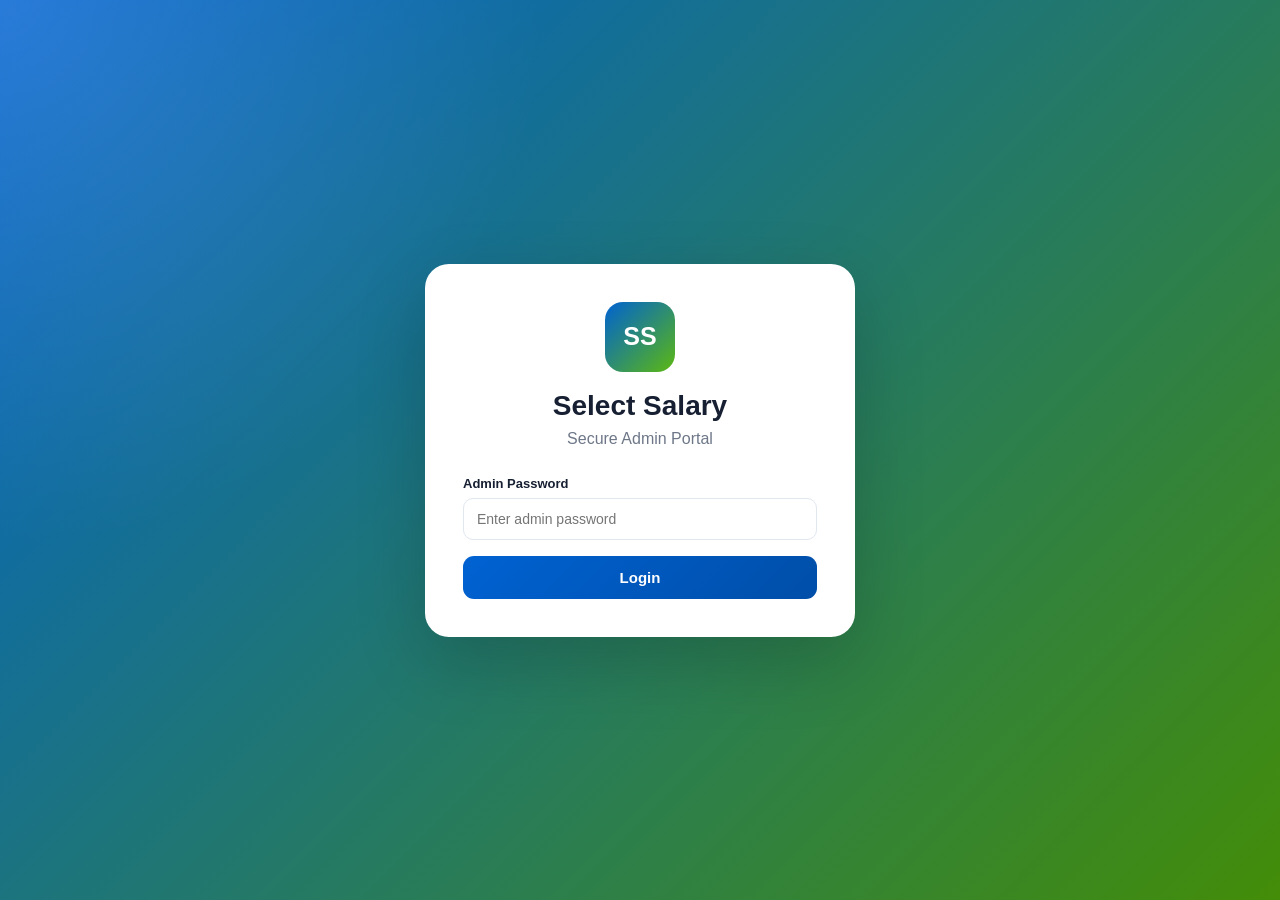
==== commit 91e9631e: "Update admin.html" ====
--- a/admin.html
+++ b/admin.html
@@ -6,7 +6,7 @@
 
 <title>Select Salary | Admin Portal</title>
 
-<link rel="stylesheet" href="css/admin.css">
+<link rel="stylesheet" href="admin.css">
 </head>
 
 
@@ -1356,4 +1356,4 @@
 <script src="js/admin.js"></script>
 
 </body>
-</html>+</html>
--- a/admin.css
+++ b/admin.css
@@ -0,0 +1,993 @@
+:root{
+  --blue:#0062d2;
+  --blue-dark:#004ea8;
+  --blue-light:#eaf3ff;
+
+  --green:#5cb811;
+  --green-dark:#438d08;
+  --green-light:#effbe5;
+
+  --bg:#f4f7fb;
+  --card:#ffffff;
+  --text:#172033;
+  --muted:#6d7788;
+  --border:#e1e7ef;
+
+  --danger:#dc3545;
+  --warning:#f59e0b;
+
+  --shadow:0 8px 25px rgba(22,39,75,.08);
+  --radius:16px;
+}
+
+*{
+  box-sizing:border-box;
+}
+
+html,body{
+  margin:0;
+  padding:0;
+  width:100%;
+  min-height:100%;
+  font-family:Arial,Helvetica,sans-serif;
+  background:var(--bg);
+  color:var(--text);
+}
+
+button,
+input,
+select,
+textarea{
+  font-family:inherit;
+}
+
+button{
+  cursor:pointer;
+}
+
+.hidden{
+  display:none !important;
+}
+
+
+/* =====================================================
+   LOGIN
+   ===================================================== */
+
+#loginScreen{
+  min-height:100vh;
+  display:flex;
+  align-items:center;
+  justify-content:center;
+  padding:25px;
+
+  background:
+    radial-gradient(circle at top left, rgba(255,255,255,.16), transparent 35%),
+    linear-gradient(135deg,#0062d2,#438d08);
+}
+
+.login-card{
+  width:100%;
+  max-width:430px;
+  background:#fff;
+  border-radius:24px;
+  padding:38px;
+  box-shadow:0 25px 70px rgba(0,0,0,.18);
+}
+
+.login-logo{
+  width:70px;
+  height:70px;
+  margin:0 auto 18px;
+  border-radius:18px;
+
+  display:flex;
+  align-items:center;
+  justify-content:center;
+
+  background:linear-gradient(135deg,var(--blue),var(--green));
+  color:white;
+
+  font-size:25px;
+  font-weight:800;
+}
+
+.login-card h1{
+  margin:0;
+  text-align:center;
+  font-size:28px;
+}
+
+.login-subtitle{
+  text-align:center;
+  color:var(--muted);
+  margin:8px 0 28px;
+}
+
+.form-group{
+  margin-bottom:16px;
+}
+
+.form-group label{
+  display:block;
+  margin-bottom:7px;
+  font-size:13px;
+  font-weight:700;
+}
+
+input,
+select,
+textarea{
+  width:100%;
+  border:1px solid var(--border);
+  border-radius:10px;
+  padding:12px 13px;
+  outline:none;
+  background:#fff;
+  color:var(--text);
+  font-size:14px;
+  transition:.2s;
+}
+
+input:focus,
+select:focus,
+textarea:focus{
+  border-color:var(--blue);
+  box-shadow:0 0 0 3px rgba(0,98,210,.1);
+}
+
+textarea{
+  min-height:110px;
+  resize:vertical;
+}
+
+.login-button{
+  width:100%;
+  border:0;
+  padding:13px;
+  border-radius:11px;
+
+  background:linear-gradient(
+    135deg,
+    var(--blue),
+    var(--blue-dark)
+  );
+
+  color:#fff;
+  font-size:15px;
+  font-weight:700;
+}
+
+.login-button:disabled{
+  opacity:.65;
+  cursor:not-allowed;
+}
+
+.login-error{
+  margin-top:14px;
+  padding:11px;
+  border-radius:9px;
+  background:#fff0f1;
+  color:var(--danger);
+  font-size:13px;
+  display:none;
+}
+
+
+/* =====================================================
+   APP
+   ===================================================== */
+
+#app{
+  min-height:100vh;
+}
+
+.app-layout{
+  min-height:100vh;
+  display:flex;
+}
+
+
+/* =====================================================
+   SIDEBAR
+   ===================================================== */
+
+.sidebar{
+  width:250px;
+  flex-shrink:0;
+  background:#fff;
+  border-right:1px solid var(--border);
+  padding:22px 15px;
+
+  position:fixed;
+  left:0;
+  top:0;
+  bottom:0;
+  z-index:20;
+}
+
+.sidebar-brand{
+  display:flex;
+  align-items:center;
+  gap:11px;
+  padding:0 10px 25px;
+}
+
+.brand-icon{
+  width:42px;
+  height:42px;
+  border-radius:12px;
+
+  background:linear-gradient(
+    135deg,
+    var(--blue),
+    var(--green)
+  );
+
+  display:flex;
+  align-items:center;
+  justify-content:center;
+
+  color:#fff;
+  font-weight:800;
+}
+
+.brand-name{
+  font-size:18px;
+  font-weight:800;
+}
+
+.brand-role{
+  font-size:11px;
+  color:var(--muted);
+  margin-top:2px;
+}
+
+.nav{
+  display:flex;
+  flex-direction:column;
+  gap:6px;
+}
+
+.nav-button{
+  width:100%;
+  border:0;
+  background:transparent;
+
+  text-align:left;
+
+  padding:12px 13px;
+  border-radius:10px;
+
+  color:#4b5567;
+  font-weight:600;
+  font-size:14px;
+}
+
+.nav-button:hover{
+  background:var(--blue-light);
+  color:var(--blue);
+}
+
+.nav-button.active{
+  background:var(--blue-light);
+  color:var(--blue);
+}
+
+
+/* =====================================================
+   MAIN
+   ===================================================== */
+
+.main{
+  margin-left:250px;
+  width:calc(100% - 250px);
+  min-width:0;
+}
+
+.topbar{
+  height:72px;
+  background:#fff;
+  border-bottom:1px solid var(--border);
+
+  display:flex;
+  align-items:center;
+  justify-content:space-between;
+
+  padding:0 25px;
+
+  position:sticky;
+  top:0;
+  z-index:15;
+}
+
+.topbar-title{
+  font-size:20px;
+  font-weight:800;
+}
+
+.topbar-right{
+  display:flex;
+  align-items:center;
+  gap:10px;
+}
+
+.sync-status{
+  color:var(--muted);
+  font-size:12px;
+}
+
+.btn{
+  border:0;
+  border-radius:9px;
+  padding:10px 14px;
+  font-size:13px;
+  font-weight:700;
+}
+
+.btn-primary{
+  background:var(--blue);
+  color:#fff;
+}
+
+.btn-primary:hover{
+  background:var(--blue-dark);
+}
+
+.btn-success{
+  background:var(--green);
+  color:#fff;
+}
+
+.btn-danger{
+  background:var(--danger);
+  color:#fff;
+}
+
+.btn-warning{
+  background:var(--warning);
+  color:#fff;
+}
+
+.btn-light{
+  background:#f2f5f9;
+  color:#384354;
+}
+
+.btn:disabled{
+  opacity:.6;
+  cursor:not-allowed;
+}
+
+.content{
+  padding:25px;
+}
+
+
+/* =====================================================
+   PAGE
+   ===================================================== */
+
+.page{
+  display:none;
+}
+
+.page.active{
+  display:block;
+}
+
+.page-header{
+  display:flex;
+  align-items:center;
+  justify-content:space-between;
+  gap:15px;
+  margin-bottom:20px;
+}
+
+.page-header h2{
+  margin:0;
+  font-size:23px;
+}
+
+.page-header p{
+  margin:5px 0 0;
+  color:var(--muted);
+  font-size:13px;
+}
+
+
+/* =====================================================
+   DASHBOARD CARDS
+   ===================================================== */
+
+.stats-grid{
+  display:grid;
+  grid-template-columns:
+    repeat(4,minmax(0,1fr));
+
+  gap:16px;
+  margin-bottom:22px;
+}
+
+.stat-card{
+  background:#fff;
+  border:1px solid var(--border);
+  border-radius:var(--radius);
+  padding:20px;
+  box-shadow:var(--shadow);
+}
+
+.stat-label{
+  font-size:13px;
+  color:var(--muted);
+  font-weight:600;
+}
+
+.stat-value{
+  margin-top:9px;
+  font-size:29px;
+  font-weight:800;
+}
+
+
+/* =====================================================
+   DASHBOARD SECTIONS
+   ===================================================== */
+
+.dashboard-grid{
+  display:grid;
+  grid-template-columns:
+    1.3fr .7fr;
+
+  gap:18px;
+}
+
+.panel{
+  background:#fff;
+  border:1px solid var(--border);
+  border-radius:var(--radius);
+  box-shadow:var(--shadow);
+  padding:20px;
+}
+
+.panel-title{
+  display:flex;
+  justify-content:space-between;
+  align-items:center;
+  margin-bottom:15px;
+}
+
+.panel-title h3{
+  margin:0;
+  font-size:16px;
+}
+
+.pipeline{
+  display:grid;
+  grid-template-columns:
+    repeat(5,minmax(0,1fr));
+
+  gap:10px;
+}
+
+.pipeline-item{
+  padding:15px;
+  background:#f7f9fc;
+  border-radius:12px;
+  text-align:center;
+}
+
+.pipeline-count{
+  font-size:23px;
+  font-weight:800;
+}
+
+.pipeline-label{
+  color:var(--muted);
+  font-size:12px;
+  margin-top:4px;
+}
+
+
+/* =====================================================
+   SMART ASSIST
+   ===================================================== */
+
+.assist-box{
+  display:flex;
+  gap:9px;
+}
+
+.assist-box input{
+  flex:1;
+}
+
+.assist-result{
+  margin-top:14px;
+  font-size:13px;
+  color:var(--muted);
+}
+
+.assist-examples{
+  margin-top:13px;
+  display:flex;
+  flex-wrap:wrap;
+  gap:7px;
+}
+
+.assist-example{
+  border:1px solid var(--border);
+  background:#f7f9fc;
+  padding:7px 9px;
+  border-radius:20px;
+  font-size:11px;
+  cursor:pointer;
+}
+
+
+/* =====================================================
+   TABLE
+   ===================================================== */
+
+.table-panel{
+  background:#fff;
+  border:1px solid var(--border);
+  border-radius:var(--radius);
+  box-shadow:var(--shadow);
+  overflow:hidden;
+}
+
+.table-wrap{
+  overflow:auto;
+}
+
+table{
+  width:100%;
+  border-collapse:collapse;
+  min-width:1050px;
+}
+
+th{
+  background:#f7f9fc;
+  color:#667085;
+  font-size:11px;
+  text-transform:uppercase;
+  letter-spacing:.04em;
+  padding:12px;
+  text-align:left;
+  white-space:nowrap;
+}
+
+td{
+  padding:13px 12px;
+  border-top:1px solid #edf0f4;
+  font-size:13px;
+  vertical-align:middle;
+}
+
+tr:hover td{
+  background:#fbfcfe;
+}
+
+.candidate-name{
+  font-weight:700;
+}
+
+.candidate-email{
+  color:var(--muted);
+  font-size:11px;
+  margin-top:3px;
+}
+
+.badge{
+  display:inline-flex;
+  align-items:center;
+  padding:5px 8px;
+  border-radius:20px;
+  font-size:11px;
+  font-weight:700;
+}
+
+.badge-new{
+  background:#eaf3ff;
+  color:#0062d2;
+}
+
+.badge-contacted{
+  background:#fff5dc;
+  color:#a96b00;
+}
+
+.badge-shortlisted{
+  background:#effbe5;
+  color:#438d08;
+}
+
+.badge-rejected{
+  background:#fff0f1;
+  color:#c62839;
+}
+
+.badge-other{
+  background:#f1f3f5;
+  color:#667085;
+}
+
+.action-buttons{
+  display:flex;
+  gap:5px;
+  flex-wrap:wrap;
+}
+
+.small-btn{
+  border:0;
+  border-radius:7px;
+  padding:7px 9px;
+  font-size:11px;
+  font-weight:700;
+}
+
+
+/* =====================================================
+   FILTERS
+   ===================================================== */
+
+.filters{
+  background:#fff;
+  border:1px solid var(--border);
+  border-radius:var(--radius);
+  padding:16px;
+  margin-bottom:15px;
+  box-shadow:var(--shadow);
+
+  display:grid;
+  grid-template-columns:
+    2fr repeat(4,1fr) auto;
+
+  gap:9px;
+}
+
+
+/* =====================================================
+   JOBS
+   ===================================================== */
+
+.jobs-grid{
+  display:grid;
+  grid-template-columns:
+    repeat(3,minmax(0,1fr));
+
+  gap:17px;
+}
+
+.job-card{
+  background:#fff;
+  border:1px solid var(--border);
+  border-radius:var(--radius);
+  box-shadow:var(--shadow);
+  padding:19px;
+
+  display:flex;
+  flex-direction:column;
+  min-width:0;
+}
+
+.job-card h3{
+  margin:0 0 6px;
+  font-size:17px;
+}
+
+.job-company{
+  font-size:13px;
+  font-weight:700;
+  color:var(--blue);
+}
+
+.job-meta{
+  margin-top:12px;
+  display:flex;
+  flex-wrap:wrap;
+  gap:6px;
+}
+
+.job-meta span{
+  padding:6px 8px;
+  background:#f5f7fa;
+  border-radius:7px;
+  font-size:11px;
+  color:#596273;
+}
+
+.job-description{
+  margin-top:13px;
+  font-size:12px;
+  color:var(--muted);
+  line-height:1.5;
+
+  display:-webkit-box;
+  -webkit-line-clamp:4;
+  -webkit-box-orient:vertical;
+  overflow:hidden;
+}
+
+.job-skills{
+  margin-top:10px;
+  font-size:12px;
+}
+
+.job-actions{
+  margin-top:auto;
+  padding-top:16px;
+  display:flex;
+  gap:7px;
+}
+
+
+/* =====================================================
+   MODAL
+   ===================================================== */
+
+.modal{
+  position:fixed;
+  inset:0;
+
+  background:rgba(15,23,42,.55);
+
+  display:none;
+  align-items:center;
+  justify-content:center;
+
+  padding:20px;
+  z-index:100;
+}
+
+.modal.show{
+  display:flex;
+}
+
+.modal-card{
+  background:#fff;
+  width:100%;
+  max-width:850px;
+  max-height:92vh;
+  overflow:auto;
+
+  border-radius:20px;
+  box-shadow:0 25px 80px rgba(0,0,0,.25);
+}
+
+.modal-header{
+  padding:18px 20px;
+  border-bottom:1px solid var(--border);
+
+  display:flex;
+  align-items:center;
+  justify-content:space-between;
+  gap:15px;
+
+  position:sticky;
+  top:0;
+  background:#fff;
+  z-index:2;
+}
+
+.modal-header h3{
+  margin:0;
+}
+
+.close-btn{
+  width:34px;
+  height:34px;
+  border:0;
+  border-radius:9px;
+  background:#f1f3f5;
+  font-size:20px;
+}
+
+.modal-body{
+  padding:20px;
+}
+
+.modal-footer{
+  padding:15px 20px;
+  border-top:1px solid var(--border);
+
+  display:flex;
+  justify-content:flex-end;
+  gap:8px;
+
+  position:sticky;
+  bottom:0;
+  background:#fff;
+}
+
+.form-grid{
+  display:grid;
+  grid-template-columns:
+    repeat(2,minmax(0,1fr));
+
+  gap:14px;
+}
+
+.full{
+  grid-column:1/-1;
+}
+
+.resume-box{
+  padding:15px;
+  border:1px dashed #cbd5e1;
+  border-radius:12px;
+  background:#f8fafc;
+}
+
+.resume-box a{
+  color:var(--blue);
+  font-weight:700;
+  text-decoration:none;
+}
+
+
+/* =====================================================
+   TOAST
+   ===================================================== */
+
+#toast{
+  position:fixed;
+  right:20px;
+  bottom:20px;
+
+  background:#172033;
+  color:#fff;
+
+  padding:12px 16px;
+  border-radius:10px;
+
+  font-size:13px;
+
+  opacity:0;
+  transform:translateY(15px);
+
+  pointer-events:none;
+
+  transition:.25s;
+
+  z-index:300;
+}
+
+#toast.show{
+  opacity:1;
+  transform:translateY(0);
+}
+
+
+/* =====================================================
+   EMPTY
+   ===================================================== */
+
+.empty{
+  text-align:center;
+  padding:45px 20px;
+  color:var(--muted);
+}
+
+.loading{
+  text-align:center;
+  padding:35px;
+  color:var(--muted);
+}
+
+
+/* =====================================================
+   MOBILE
+   ===================================================== */
+
+@media(max-width:1100px){
+
+  .stats-grid{
+    grid-template-columns:
+      repeat(2,1fr);
+  }
+
+  .dashboard-grid{
+    grid-template-columns:1fr;
+  }
+
+  .jobs-grid{
+    grid-template-columns:
+      repeat(2,minmax(0,1fr));
+  }
+
+  .filters{
+    grid-template-columns:
+      repeat(2,1fr);
+  }
+
+}
+
+@media(max-width:760px){
+
+  .sidebar{
+    width:70px;
+    padding:15px 8px;
+  }
+
+  .sidebar-brand{
+    justify-content:center;
+    padding-bottom:20px;
+  }
+
+  .brand-name,
+  .brand-role{
+    display:none;
+  }
+
+  .nav-button{
+    text-align:center;
+    font-size:0;
+  }
+
+  .nav-button::first-letter{
+    font-size:18px;
+  }
+
+  .main{
+    margin-left:70px;
+    width:calc(100% - 70px);
+  }
+
+  .topbar{
+    padding:0 13px;
+  }
+
+  .topbar-title{
+    font-size:16px;
+  }
+
+  .sync-status{
+    display:none;
+  }
+
+  .content{
+    padding:15px;
+  }
+
+  .stats-grid{
+    grid-template-columns:1fr 1fr;
+    gap:10px;
+  }
+
+  .stat-card{
+    padding:14px;
+  }
+
+  .stat-value{
+    font-size:23px;
+  }
+
+  .pipeline{
+    grid-template-columns:
+      repeat(2,1fr);
+  }
+
+  .jobs-grid{
+    grid-template-columns:1fr;
+  }
+
+  .form-grid{
+    grid-template-columns:1fr;
+  }
+
+  .full{
+    grid-column:auto;
+  }
+
+  .page-header{
+    align-items:flex-start;
+    flex-direction:column;
+  }
+
+  .filters{
+    grid-template-columns:1fr;
+  }
+
+}
